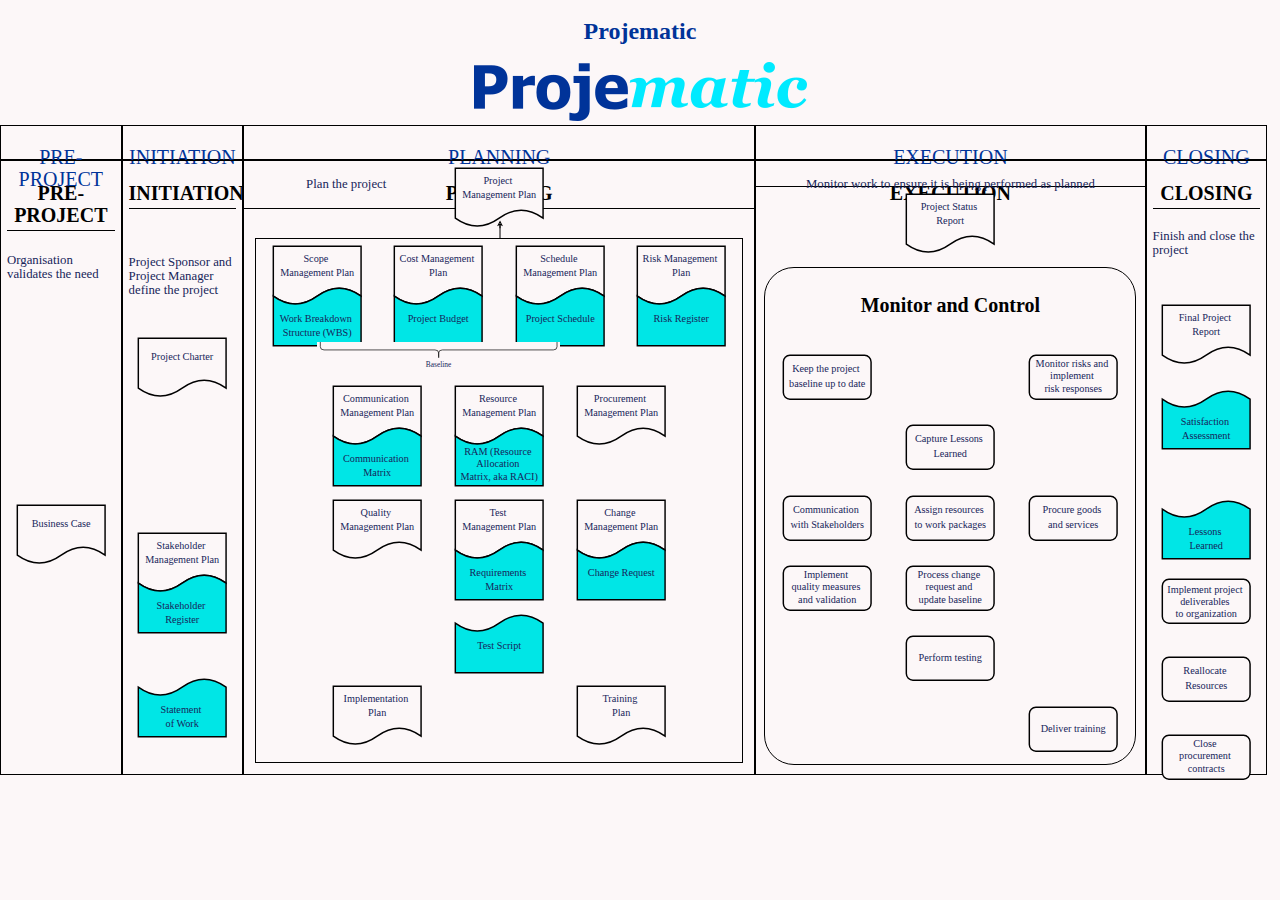
==== flowchart.html @ 1ad4da9d "full combined desktop/mobile layout" ====
<!DOCTYPE html>
<html lang="en">
    <head>
        <title>Projematic Front-End - Flowchart</title>
        <meta name="author" content="MPG Group">
        <meta charset="UTF-8">
        <meta name="description" content="html boilerplate">
        <meta name="viewport" content="width=device-width, initial-scale=1.0">
        <link rel="stylesheet" href="./css/main.css">
        <script src="./js/scripts.js"></script>
        <script src="./js/mobile.js"></script>
    </head>
    <body onresize="handleResize()">
        <header>
            <h1 class="screen-reader-text">Projematic</h1>
            <img src="./img/projematic logo wide.png" alt="projematic logo" name="projematic logo">
        </header>
        <main>
            <!-- Structure for expanding grid adapted from w3schools How TO - Expanding Grid -->
            <!-- https://www.w3schools.com/howto/howto_js_expanding_grid.asp -->
            <div class="tab-div">
                <div id='preproject-tab' class="flowchart-tab" onclick="openTab('preproject-section', 'preproject-tab');"><p>Pre-Project</p></div>
                <div id='initiation-tab' class="flowchart-tab" onclick="openTab('initiation-section', 'initiation-tab');"><p>Initiation</p></div>
                <div id='planning-tab' class="flowchart-tab" onclick="openTab('planning-section', 'planning-tab');"><p>Planning</p></div>
                <div id='execution-tab' class="flowchart-tab" onclick="openTab('execution-section', 'execution-tab');"><p>Execution</p></div>
                <div id='closing-tab' class="flowchart-tab" onclick="openTab('closing-section', 'closing-tab');"><p>Closing</p></div>
            </div>
            <article id="full-flowchart">
            <section id="preproject-section" class="flowchart-section">
                <h2 class="screen-reader-text">Pre-Project</h2>
                <p>Organisation validates the need</p>
                <svg class="plan-graphic" viewBox="0 0 140 98">
                    <g>
                        <path class="box plan-box" d="M 0 0 L 120 0 L 120 68 Q 90 46.4 60 68 Q 30 89.6 0 68 L 0 12 Z" fill="#ffffff" stroke="#000000" stroke-width="2" stroke-miterlimit="10" pointer-events="all"/>
                        <text x="60" y="26" dominant-baseline="middle" text-anchor="middle" fill="#000000">Business Case
                        </text>
                    </g>
                </svg> 
            </section>
            <section id="initiation-section" class="flowchart-section">
                <h2 class="screen-reader-text">Initiation</h2>
                <p>Project Sponsor and Project Manager define the project</p>
                <svg class="plan-graphic" viewBox="0 0 140 98">
                    <g>
                        <path class="box plan-box" d="M 0 0 L 120 0 L 120 68 Q 90 46.4 60 68 Q 30 89.6 0 68 L 0 12 Z" fill="#ffffff" stroke="#000000" stroke-width="2" stroke-miterlimit="10" pointer-events="all"/>
                        <text x="60" y="26" dominant-baseline="middle" text-anchor="middle" fill="#000000">Project Charter
                        </text>
                    </g>
                </svg> 
                <svg class="pair-graphic" viewbox="0 0 140 156">
                    <g>
                        <path class="box plan-box" d="M 0 0 L 120 0 L 120 68 Q 90 46.4 60 68 Q 30 89.6 0 68 L 0 12 Z" fill="#ffffff" stroke="#000000" stroke-width="2" stroke-miterlimit="10" pointer-events="all"/>
                        <text x="60" y="18" dominant-baseline="middle" text-anchor="middle" fill="#000000">Stakeholder
                            <tspan x="60" y="38">Management Plan</tspan>
                        </text>
                        <path class="box tools-box" transform="rotate(-180,60.5,40.5) translate(0,-56)" d="M 1 1 L 121 1 L 121 69 Q 91 47.4 61 69 Q 31 90.6 1 69 L 1 13 Z" fill="#ffffff" stroke="#000000" stroke-width="2" stroke-miterlimit="10" pointer-events="all"/>
                        <text x="60" y="100" dominant-baseline="middle" text-anchor="middle" fill="#000000">Stakeholder
                            <tspan x="60" y="120"> Register</tspan>
                        </text>
                    </g>
                </svg> 
                <svg class="tools-graphic" viewBox="0 0 140 98">
                    <g>
                        <path class="box tools-box" transform="rotate(-180,60.5,40.5)" d="M 1 1 L 121 1 L 121 69 Q 91 47.4 61 69 Q 31 90.6 1 69 L 1 13 Z" fill="#fcf7f8" stroke="#000000" stroke-width="2" stroke-miterlimit="10" pointer-events="all"/>
                        <text x="60" y="44" dominant-baseline="middle" text-anchor="middle" fill="#000000">Statement
                            <tspan x="60" y="64">of Work</tspan>
                        </text>
                    </g>
                </svg>
            </section>
            <section id="planning-section" class="flowchart-section">
                <h2 class="screen-reader-text">Planning</h2>
                <p>Plan the project</p>
                <svg class="plan-graphic" viewBox="0 0 140 98">
                    <g>
                        <path class="box plan-box" d="M 0 0 L 120 0 L 120 68 Q 90 46.4 60 68 Q 30 89.6 0 68 L 0 12 Z" fill="#ffffff" stroke="#000000" stroke-width="2" stroke-miterlimit="10" pointer-events="all"/>
                        <text x="60" y="18" dominant-baseline="middle" text-anchor="middle" fill="#000000">Project
                            <tspan x="60" y="38">Management Plan</tspan>
                        </text>
                    </g>
                </svg>
                <svg id="arrow-graphic" viewBox="24 5 200 36">
                    <g transform="translate(0,0)">
                        <path d="M 126 13.37 L 126 42" fill="none" stroke="#000000" stroke-width="2" stroke-miterlimit="10" pointer-events="stroke"/>
                        <path d="M 126 21 L 126 13.37" fill="none" stroke="#000000" stroke-width="2" stroke-miterlimit="10" pointer-events="stroke"/>
                        <path d="M 126 8.12 L 129.5 15.12 L 126 13.37 L 122.5 15.12 Z" fill="#000000" stroke="#000000" stroke-miterlimit="10" pointer-events="all"/>
                    </g>
                </svg>
                <!-- div for contents (gridded) of planning-outline -->
                <div>
                    <svg class="pair-graphic" viewbox="0 0 140 156">
                        <g>
                            <path class="box plan-box" d="M 0 0 L 120 0 L 120 68 Q 90 46.4 60 68 Q 30 89.6 0 68 L 0 12 Z" fill="#ffffff" stroke="#000000" stroke-width="2" stroke-miterlimit="10" pointer-events="all"/>
                            <text x="60" y="18" dominant-baseline="middle" text-anchor="middle" fill="#000000">Scope
                                <tspan x="60" y="38">Management Plan</tspan>
                            </text>
                            <path class="box tools-box" transform="rotate(-180,60.5,40.5) translate(0,-56)" d="M 1 1 L 121 1 L 121 69 Q 91 47.4 61 69 Q 31 90.6 1 69 L 1 13 Z" fill="#ffffff" stroke="#000000" stroke-width="2" stroke-miterlimit="10" pointer-events="all"/>
                            <text x="60" y="100" dominant-baseline="middle" text-anchor="middle" fill="#000000">Work Breakdown
                                <tspan x="60" y="120">Structure (WBS)</tspan>
                            </text>
                        </g>
                    </svg> 
                    <svg class="pair-graphic" viewbox="0 0 140 156">
                        <g>
                            <path class="box plan-box" d="M 0 0 L 120 0 L 120 68 Q 90 46.4 60 68 Q 30 89.6 0 68 L 0 12 Z" fill="#ffffff" stroke="#000000" stroke-width="2" stroke-miterlimit="10" pointer-events="all"/>
                            <text x="60" y="18" dominant-baseline="middle" text-anchor="middle" fill="#000000">Cost Management
                                <tspan x="60" y="38">Plan</tspan>
                            </text>
                            <path class="box tools-box" transform="rotate(-180,60.5,40.5) translate(0,-56)" d="M 1 1 L 121 1 L 121 69 Q 91 47.4 61 69 Q 31 90.6 1 69 L 1 13 Z" fill="#ffffff" stroke="#000000" stroke-width="2" stroke-miterlimit="10" pointer-events="all"/>
                            <text x="60" y="100" dominant-baseline="middle" text-anchor="middle" fill="#000000">Project Budget
                            </text>
                        </g>
                    </svg> 
                    <svg class="pair-graphic" viewbox="0 0 140 156">
                        <g>
                            <path class="box plan-box" d="M 0 0 L 120 0 L 120 68 Q 90 46.4 60 68 Q 30 89.6 0 68 L 0 12 Z" fill="#ffffff" stroke="#000000" stroke-width="2" stroke-miterlimit="10" pointer-events="all"/>
                            <text x="60" y="18" dominant-baseline="middle" text-anchor="middle" fill="#000000">Schedule
                                <tspan x="60" y="38">Management Plan</tspan>
                            </text>
                            <path class="box tools-box" transform="rotate(-180,60.5,40.5) translate(0,-56)" d="M 1 1 L 121 1 L 121 69 Q 91 47.4 61 69 Q 31 90.6 1 69 L 1 13 Z" fill="#ffffff" stroke="#000000" stroke-width="2" stroke-miterlimit="10" pointer-events="all"/>
                            <text x="60" y="100" dominant-baseline="middle" text-anchor="middle" fill="#000000">Project Schedule
                            </text>
                        </g>
                    </svg> 
                    <svg class="pair-graphic" viewbox="0 0 140 156">
                        <g>
                            <path class="box plan-box" d="M 0 0 L 120 0 L 120 68 Q 90 46.4 60 68 Q 30 89.6 0 68 L 0 12 Z" fill="#ffffff" stroke="#000000" stroke-width="2" stroke-miterlimit="10" pointer-events="all"/>
                            <text x="60" y="18" dominant-baseline="middle" text-anchor="middle" fill="#000000">Risk Management
                                <tspan x="60" y="38">Plan</tspan>
                            </text>
                            <path class="box tools-box" transform="rotate(-180,60.5,40.5) translate(0,-56)" d="M 1 1 L 121 1 L 121 69 Q 91 47.4 61 69 Q 31 90.6 1 69 L 1 13 Z" fill="#ffffff" stroke="#000000" stroke-width="2" stroke-miterlimit="10" pointer-events="all"/>
                            <text x="60" y="100" dominant-baseline="middle" text-anchor="middle" fill="#000000">Risk Register
                            </text>
                        </g>
                    </svg> 
                    <svg id="brace-graphic" viewbox="0 10 460 70">
                        <g>
                            <path transform="scale(0.7,0.6) translate(-26,-55) rotate(-90,350,45)" d="M 355.42 -284.42 L 325 -284.42 Q 315 -284.42 315 -274.42 L 315 25.58 Q 315 35.58 305 35.58 L 295.21 35.58 Q 285.42 35.58 295.42 35.58 L 305.21 35.58 Q 315 35.58 315 45.58 L 315 345.58 Q 315 355.58 325 355.58 L 355.42 355.58" fill="#ffffff" stroke="#000000" stroke-width="2" stroke-miterlimit="10" pointer-events="all"/>
                            <text x="220" y="45" dominant-baseline="middle" text-anchor="middle" fill="#000000">Baseline</text>
                        </g>
                    </svg>
                    <svg class="pair-graphic" viewbox="0 0 140 156">
                        <g>
                            <path class="box plan-box" d="M 0 0 L 120 0 L 120 68 Q 90 46.4 60 68 Q 30 89.6 0 68 L 0 12 Z" fill="#ffffff" stroke="#000000" stroke-width="2" stroke-miterlimit="10" pointer-events="all"/>
                            <text x="60" y="18" dominant-baseline="middle" text-anchor="middle" fill="#000000">Communication
                                <tspan x="60" y="38">Management Plan</tspan>
                            </text>
                            <path class="box tools-box" transform="rotate(-180,60.5,40.5) translate(0,-56)" d="M 1 1 L 121 1 L 121 69 Q 91 47.4 61 69 Q 31 90.6 1 69 L 1 13 Z" fill="#ffffff" stroke="#000000" stroke-width="2" stroke-miterlimit="10" pointer-events="all"/>
                            <text x="60" y="100" dominant-baseline="middle" text-anchor="middle" fill="#000000">Communication
                                <tspan x="60" y="120">Matrix</tspan>
                            </text>
                        </g>
                    </svg> 
                    <svg class="pair-graphic" viewbox="0 0 140 156">
                        <g>
                            <path class="box plan-box" d="M 0 0 L 120 0 L 120 68 Q 90 46.4 60 68 Q 30 89.6 0 68 L 0 12 Z" fill="#ffffff" stroke="#000000" stroke-width="2" stroke-miterlimit="10" pointer-events="all"/>
                            <text x="60" y="18" dominant-baseline="middle" text-anchor="middle" fill="#000000">Resource
                                <tspan x="60" y="38">Management Plan</tspan>
                            </text>
                            <path class="box tools-box" transform="rotate(-180,60.5,40.5) translate(0,-56)" d="M 1 1 L 121 1 L 121 69 Q 91 47.4 61 69 Q 31 90.6 1 69 L 1 13 Z" fill="#ffffff" stroke="#000000" stroke-width="2" stroke-miterlimit="10" pointer-events="all"/>
                            <text x="60" y="91" dominant-baseline="middle" text-anchor="middle" fill="#000000">RAM (Resource
                                <tspan x="60" y="108">Allocation</tspan>
                                <tspan x="60" y="125">Matrix, aka RACI)</tspan>
                            </text>
                        </g>
                    </svg> 
                    <svg class="plan-graphic" viewBox="0 0 140 98">
                        <g>
                            <path class="box plan-box" d="M 0 0 L 120 0 L 120 68 Q 90 46.4 60 68 Q 30 89.6 0 68 L 0 12 Z" fill="#ffffff" stroke="#000000" stroke-width="2" stroke-miterlimit="10" pointer-events="all"/>
                            <text x="60" y="18" dominant-baseline="middle" text-anchor="middle" fill="#000000">Procurement
                                <tspan x="60" y="38">Management Plan</tspan>
                            </text>
                        </g>
                    </svg> 
                    <svg class="plan-graphic" viewBox="0 0 140 98">
                        <g>
                            <path class="box plan-box" d="M 0 0 L 120 0 L 120 68 Q 90 46.4 60 68 Q 30 89.6 0 68 L 0 12 Z" fill="#ffffff" stroke="#000000" stroke-width="2" stroke-miterlimit="10" pointer-events="all"/>
                            <text x="60" y="18" dominant-baseline="middle" text-anchor="middle" fill="#000000">Quality
                                <tspan x="60" y="38">Management Plan</tspan>
                            </text>
                        </g>
                    </svg> 
                    <svg class="pair-graphic" viewbox="0 0 140 156">
                        <g>
                            <path class="box plan-box" d="M 0 0 L 120 0 L 120 68 Q 90 46.4 60 68 Q 30 89.6 0 68 L 0 12 Z" fill="#ffffff" stroke="#000000" stroke-width="2" stroke-miterlimit="10" pointer-events="all"/>
                            <text x="60" y="18" dominant-baseline="middle" text-anchor="middle" fill="#000000">Test
                                <tspan x="60" y="38">Management Plan</tspan>
                            </text>
                            <path class="box tools-box" transform="rotate(-180,60.5,40.5) translate(0,-56)" d="M 1 1 L 121 1 L 121 69 Q 91 47.4 61 69 Q 31 90.6 1 69 L 1 13 Z" fill="#ffffff" stroke="#000000" stroke-width="2" stroke-miterlimit="10" pointer-events="all"/>
                            <text x="60" y="100" dominant-baseline="middle" text-anchor="middle" fill="#000000">Requirements
                                <tspan x="60" y="120">Matrix</tspan>
                            </text>
                        </g>
                    </svg> 
                    <svg class="pair-graphic" viewbox="0 0 140 156">
                        <g>
                            <path class="box plan-box" d="M 0 0 L 120 0 L 120 68 Q 90 46.4 60 68 Q 30 89.6 0 68 L 0 12 Z" fill="#ffffff" stroke="#000000" stroke-width="2" stroke-miterlimit="10" pointer-events="all"/>
                            <text x="60" y="18" dominant-baseline="middle" text-anchor="middle" fill="#000000">Change
                                <tspan x="60" y="38">Management Plan</tspan>
                            </text>
                            <path class="box tools-box" transform="rotate(-180,60.5,40.5) translate(0,-56)" d="M 1 1 L 121 1 L 121 69 Q 91 47.4 61 69 Q 31 90.6 1 69 L 1 13 Z" fill="#ffffff" stroke="#000000" stroke-width="2" stroke-miterlimit="10" pointer-events="all"/>
                            <text x="60" y="100" dominant-baseline="middle" text-anchor="middle" fill="#000000">Change Request
                            </text>
                        </g>
                    </svg> 
                    <svg class="tools-graphic" viewBox="0 0 140 98">
                        <g>
                            <path class="box tools-box" transform="rotate(-180,60.5,40.5)" d="M 1 1 L 121 1 L 121 69 Q 91 47.4 61 69 Q 31 90.6 1 69 L 1 13 Z" fill="#fcf7f8" stroke="#000000" stroke-width="2" stroke-miterlimit="10" pointer-events="all"/>
                            <text x="60" y="44" dominant-baseline="middle" text-anchor="middle" fill="#000000">Test Script
                            </text>
                        </g>
                    </svg>
                    <svg class="plan-graphic" viewBox="0 0 140 98">
                        <g>
                            <path class="box plan-box" d="M 0 0 L 120 0 L 120 68 Q 90 46.4 60 68 Q 30 89.6 0 68 L 0 12 Z" fill="#ffffff" stroke="#000000" stroke-width="2" stroke-miterlimit="10" pointer-events="all"/>
                            <text x="60" y="18" dominant-baseline="middle" text-anchor="middle" fill="#000000">Implementation
                                <tspan x="60" y="38">Plan</tspan>
                            </text>
                        </g>
                    </svg> 
                    <svg class="plan-graphic" viewBox="0 0 140 98">
                        <g>
                            <path class="box plan-box" d="M 0 0 L 120 0 L 120 68 Q 90 46.4 60 68 Q 30 89.6 0 68 L 0 12 Z" fill="#ffffff" stroke="#000000" stroke-width="2" stroke-miterlimit="10" pointer-events="all"/>
                            <text x="60" y="18" dominant-baseline="middle" text-anchor="middle" fill="#000000">Training
                                <tspan x="60" y="38">Plan</tspan>
                            </text>
                        </g>
                    </svg> 
                </div>
            </section>
            <section id="execution-section" class="flowchart-section">
                <h2 class="screen-reader-text">Execution</h2>
                <p>Monitor work to ensure it is being performed as planned</p>
                <svg class="plan-graphic" viewBox="0 0 140 98">
                    <g>
                        <path class="box plan-box" d="M 0 0 L 120 0 L 120 68 Q 90 46.4 60 68 Q 30 89.6 0 68 L 0 12 Z" fill="#ffffff" stroke="#000000" stroke-width="2" stroke-miterlimit="10" pointer-events="all"/>
                        <text x="60" y="18" dominant-baseline="middle" text-anchor="middle" fill="#000000">Project Status
                            <tspan x="60" y="38">Report</tspan>
                        </text>
                    </g>
                </svg> 
                <!-- div for contents (gridded) of execution-outline -->
                <div>
                    <h3>Monitor and Control</h3>
                    <svg class="activity-graphic" viewBox="0 0 140 80">
                        <g>
                            <rect class="box activityBox" width="120" height="60" rx="9" ry="9" fill="#fcf7f8" stroke="#000000" stroke-width="2" stroke-miterlimit="10"  pointer-events="all"/>
                            <text x="60" y="20" dominant-baseline="middle" text-anchor="middle" fill="#000000">Keep the project
                                <tspan x="60" y="40">baseline up to date</tspan>
                            </text>
                        </g>
                    </svg>
                    <svg class="activity-graphic" viewBox="0 0 140 80">
                        <g>
                            <rect class="box activityBox" width="120" height="60" rx="9" ry="9" fill="#fcf7f8" stroke="#000000" stroke-width="2" stroke-miterlimit="10"  pointer-events="all"/>
                            <text x="60" y="13" dominant-baseline="middle" text-anchor="middle" fill="#000000">Monitor risks and
                                <tspan x="60" y="30">implement</tspan>
                                <tspan x="60" y="48">risk responses</tspan>
                            </text>
                        </g>
                    </svg>
                    <svg class="activity-graphic" viewBox="0 0 140 80">
                        <g>
                            <rect class="box activityBox" width="120" height="60" rx="9" ry="9" fill="#fcf7f8" stroke="#000000" stroke-width="2" stroke-miterlimit="10"  pointer-events="all"/>
                            <text x="60" y="20" dominant-baseline="middle" text-anchor="middle" fill="#000000">Capture Lessons
                                <tspan x="60" y="40">Learned</tspan>
                            </text>
                        </g>
                    </svg>
                    <svg class="activity-graphic" viewBox="0 0 140 80">
                        <g>
                            <rect class="box activityBox" width="120" height="60" rx="9" ry="9" fill="#fcf7f8" stroke="#000000" stroke-width="2" stroke-miterlimit="10"  pointer-events="all"/>
                            <text x="60" y="20" dominant-baseline="middle" text-anchor="middle" fill="#000000">Communication
                                <tspan x="60" y="40">with Stakeholders</tspan>
                            </text>
                        </g>
                    </svg>
                    <svg class="activity-graphic" viewBox="0 0 140 80">
                        <g>
                            <rect class="box activityBox" width="120" height="60" rx="9" ry="9" fill="#fcf7f8" stroke="#000000" stroke-width="2" stroke-miterlimit="10"  pointer-events="all"/>
                            <text x="60" y="20" dominant-baseline="middle" text-anchor="middle" fill="#000000">Assign resources
                                <tspan x="60" y="40">to work packages</tspan>
                            </text>
                        </g>
                    </svg>
                    <svg class="activity-graphic" viewBox="0 0 140 80">
                        <g>
                            <rect class="box activityBox" width="120" height="60" rx="9" ry="9" fill="#fcf7f8" stroke="#000000" stroke-width="2" stroke-miterlimit="10"  pointer-events="all"/>
                            <text x="60" y="20" dominant-baseline="middle" text-anchor="middle" fill="#000000">Procure goods
                                <tspan x="60" y="40">and services</tspan>
                            </text>
                        </g>
                    </svg>
                    <svg class="activity-graphic" viewBox="0 0 140 80">
                        <g>
                            <rect class="box activityBox" width="120" height="60" rx="9" ry="9" fill="#fcf7f8" stroke="#000000" stroke-width="2" stroke-miterlimit="10"  pointer-events="all"/>
                            <text x="60" y="13" dominant-baseline="middle" text-anchor="middle" fill="#000000">Implement
                                <tspan x="60" y="30">quality measures</tspan>
                                <tspan x="60" y="48">and validation</tspan>
                            </text>
                        </g>
                    </svg>
                    <svg class="activity-graphic" viewBox="0 0 140 80">
                        <g>
                            <rect class="box activityBox" width="120" height="60" rx="9" ry="9" fill="#fcf7f8" stroke="#000000" stroke-width="2" stroke-miterlimit="10"  pointer-events="all"/>
                            <text x="60" y="13" dominant-baseline="middle" text-anchor="middle" fill="#000000">Process change
                                <tspan x="60" y="30">request and</tspan>
                                <tspan x="60" y="48">update baseline</tspan>
                            </text>
                        </g>
                    </svg>
                    <svg class="activity-graphic" viewBox="0 0 140 80">
                        <g>
                            <rect class="box activityBox" width="120" height="60" rx="9" ry="9" fill="#fcf7f8" stroke="#000000" stroke-width="2" stroke-miterlimit="10"  pointer-events="all"/>
                            <text x="60" y="30" dominant-baseline="middle" text-anchor="middle" fill="#000000">Perform testing
                            </text>
                        </g>
                    </svg>
                    <svg class="activity-graphic" viewBox="0 0 140 80">
                        <g>
                            <rect class="box activityBox" width="120" height="60" rx="9" ry="9" fill="#fcf7f8" stroke="#000000" stroke-width="2" stroke-miterlimit="10"  pointer-events="all"/>
                            <text x="60" y="30" dominant-baseline="middle" text-anchor="middle" fill="#000000">Deliver training
                            </text>
                        </g>
                    </svg>
                </div>
            </section>
            <section id="closing-section" class="flowchart-section">
                <h2 class="screen-reader-text">Closing</h2>
                <p>Finish and close the project</p>
                <svg class="plan-graphic" viewBox="0 0 140 98">
                    <g>
                        <path class="box plan-box" d="M 0 0 L 120 0 L 120 68 Q 90 46.4 60 68 Q 30 89.6 0 68 L 0 12 Z" fill="#ffffff" stroke="#000000" stroke-width="2" stroke-miterlimit="10" pointer-events="all"/>
                        <text x="60" y="18" dominant-baseline="middle" text-anchor="middle" fill="#000000">Final Project
                            <tspan x="60" y="38">Report</tspan>
                        </text>
                    </g>
                </svg> 
                <svg class="tools-graphic" viewBox="0 0 140 98">
                    <g>
                        <path class="box tools-box" transform="rotate(-180,60.5,40.5)" d="M 1 1 L 121 1 L 121 69 Q 91 47.4 61 69 Q 31 90.6 1 69 L 1 13 Z" fill="#fcf7f8" stroke="#000000" stroke-width="2" stroke-miterlimit="10" pointer-events="all"/>
                        <text x="60" y="44" dominant-baseline="middle" text-anchor="middle" fill="#000000">Satisfaction
                            <tspan x="60" y="64">Assessment</tspan>
                        </text>
                    </g>
                </svg>
                <svg class="tools-graphic" viewBox="0 0 140 98">
                    <g>
                        <path class="box tools-box" transform="rotate(-180,60.5,40.5)" d="M 1 1 L 121 1 L 121 69 Q 91 47.4 61 69 Q 31 90.6 1 69 L 1 13 Z" fill="#fcf7f8" stroke="#000000" stroke-width="2" stroke-miterlimit="10" pointer-events="all"/>
                        <text x="60" y="44" dominant-baseline="middle" text-anchor="middle" fill="#000000">Lessons
                            <tspan x="60" y="64">Learned</tspan>
                        </text>
                    </g>
                </svg>
                <svg class="activity-graphic" viewBox="0 0 140 80">
                    <g>
                        <rect class="box activityBox" width="120" height="60" rx="9" ry="9" fill="#fcf7f8" stroke="#000000" stroke-width="2" stroke-miterlimit="10"  pointer-events="all"/>
                        <text x="60" y="15" dominant-baseline="middle" text-anchor="middle" fill="#000000">Implement project
                            <tspan x="60" y="32">deliverables</tspan>
                            <tspan x="60" y="49">to organization</tspan>
                        </text>
                    </g>
                </svg>
                <svg class="activity-graphic" viewBox="0 0 140 80">
                    <g>
                        <rect class="box activityBox" width="120" height="60" rx="9" ry="9" fill="#fcf7f8" stroke="#000000" stroke-width="2" stroke-miterlimit="10"  pointer-events="all"/>
                        <text x="60" y="20" dominant-baseline="middle" text-anchor="middle" fill="#000000">Reallocate
                            <tspan x="60" y="40">Resources</tspan>
                        </text>
                    </g>
                </svg>
                <svg class="activity-graphic" viewBox="0 0 140 80">
                    <g>
                        <rect class="box activityBox" width="120" height="60" rx="9" ry="9" fill="#fcf7f8" stroke="#000000" stroke-width="2" stroke-miterlimit="10"  pointer-events="all"/>
                        <text x="60" y="13" dominant-baseline="middle" text-anchor="middle" fill="#000000">Close
                            <tspan x="60" y="30"> procurement</tspan>
                            <tspan x="60" y="48">contracts</tspan>
                        </text>
                    </g>
                </svg>
            </section>
            </article>
        </main>
        <footer>
        </footer>
    </body>
</html>
---- css/main.css ----
@import "./meyer-reset.css";
@import "./aria.css";


/* General Setup */

* {  
    font-family: "Tahoma";
    font-size: 20px;
    /* width: auto;  NOTE! cannot use width auto here, oterwise SVG rectangles do not work*/
    box-sizing: border-box;
    margin-right: 0;
    margin-left: 0;
    line-height: 22px;
}


header, h1, footer, main, h2, h3, p, ul, a, article, div, section, form {
    font-family: "Tahoma";
    /* width: auto;  NOTE! cannot use width auto here, oterwise SVG rectangles do not work */
    margin-right: 0;
    margin-left: 0;
}

body {
    background-color: #fcf7f8;
}

header {
    text-align: center;    
}

/* !!! Need to check here - two blocks seem to target the same elements */
.tab-div div {
    font-size: 1.3vw;
    height: 35px;
    line-height: 35px;
}

.flowchart-tab {
    font-size: 20px;
    text-transform: uppercase;
    text-align: center;
}

/* Graphics elements */

/* For all graphics elements */

svg {
    background-color: #fcf7f8;
    /* used if need to visualise full extent of svg */
     /* background-color: lightblue; */
}

svg path,
svg rect {
    fill:#fcf7f8;
    stroke: #000000;
    stroke-width: 2;
}

svg g {
    transform: scale(1.0) translate(10px, 10px);
}


svg text,
svg tspan {
    font-size: 14px;
    fill: #17255a;
    /* used to test if targeting is good */
    /* fill: magenta; */
}

/* For all boxes */

.box {
    fill: #fcf7f8;
}

.plan-graphic,
.pair-graphic,
.tools-graphic,
.activity-graphic {
    width: 8vw;
    background: transparent;
}

/* For specific tools-box only */

.tools-box {
    fill: #00e6e6;    
}

/* For extra shapes */

#arrow-graphic g {
    transform: translate(0,0);
}

#brace-graphic path {
    fill: none;
}

/* End of graphics elements */

h1 {
    font-size: 24px;
    font-weight: bold;
    text-align: center;
    color: #003399;
    padding: 4px;
}

h2 {
    font-size: 20px;
    text-transform: uppercase;
    text-align: center;
}

/* !!! Not sure if there is an h3 - check */
h3 {
    text-align: center;
}

.flowchart-section p {
    font-size: 1vw;
    line-height: 1.1vw;
    padding-top: 0.2vw;
    color: #17255a;
}

/* The flowchart section with grids */

/* Unusually for CSS, I am going to use indenting here, for elements of grids,
   as I have several nested gids and this will make thing clearer. */

article {
    display: grid;
    grid-template-columns: 9.5vw 9.5vw 40vw 30.5vw 9.5vw;
    grid-template-rows: 48vw;
    justify-items: space-around;
    align-items: top;
}

    /* Elements of the top-level grid (sections) */

    /* for all sections */

    section {
        border-style: solid;
        border-color: black;
        border-width: 1px;
        justify-content: space-around;
    }

    /* for the section headings */

    h2:first-child {
        width: 100%;
        border-bottom-style: solid;
        border-bottom-color: black;
        border-bottom-width: 1px;
        padding-top: 4px;
        padding-bottom: 4px;
    }

    /* for individual elements (each of which has its own grid) */

    section:nth-child(1) {
        display: grid;
        grid-template-columns: 90%;
        grid-template-rows: 6vw auto;
        justify-items: center;
        align-items: start;
    }

        /* Only one column so individual elements line up without being directed */

    section:nth-child(2) {
        display: grid;
        grid-template-columns: 90%;
        grid-template-rows: 12.766% 14.894% 31.915% auto;
        justify-items: center;
        align-items: start;
    }

        /* Only one column so individual elements line up without being directed */

    section:nth-child(3) {
        display: grid;
        grid-template-columns: 1fr 20% 1fr;
        /* first row is collapsed */
        grid-template-rows: 0vw 11.702% 0.887% auto;
        justify-items: center;
        justify-content: center;
        align-items: start;
    }

        /* second-level grid (planning section) */

        section:nth-child(3) > h2:nth-child(1) {
            grid-row: 1;
            grid-column: 1 / span 3;
        }

        section:nth-child(3) > p:nth-child(2) {
            grid-row: 2;
            grid-column: 1 / span 1;
        }

        section:nth-child(3) > svg:nth-child(3) {
            grid-row: 2;
            grid-column: 2 / span 1;
        }

        /* Arrow */
        section:nth-child(3) > svg:nth-child(4) {
            grid-row: 3;
            grid-column: 2 / span 1;
            align-self: end;
            background-color: rgba(255, 255, 255, 0);
        }

        section:nth-child(3) > div:nth-child(5) {
            /* styling as grid item */
            grid-column: 1 / span 3;
            grid-row: 4;
            justify-self: stretch;
            border-style: solid;
            border-color: black;
            border-width: 1px;
            margin-right: 2.128%;
            margin-bottom: 2.128%;
            margin-left: 2.128%;
            /* styling as container of next level grid */
            display: grid;
            grid-template-columns: repeat(8, calc( 100% / 8 ) );
            grid-template-rows: auto 4.979% auto auto auto auto;
            justify-items: center;
            justify-content: space-around;
            align-items: start;
            align-content: start;
        }

            /* third-level grid (planning box) */

            section:nth-child(3) > div:nth-child(5) > svg:nth-child(1) {
                grid-row: 1;
                grid-column: 1 / span 2;
            }

            section:nth-child(3) > div:nth-child(5) > svg:nth-child(2) {
                grid-row: 1;
                grid-column: 3 / span 2;
            }

            section:nth-child(3) > div:nth-child(5) > svg:nth-child(3) {
                grid-row: 1;
                grid-column: 5 / span 2;
            }

            section:nth-child(3) > div:nth-child(5) > svg:nth-child(4) {
                grid-row: 1;
                grid-column: 7 / span 2;
            }

            section:nth-child(3) > div:nth-child(5) > svg:nth-child(5) {
                /* Brace graphic */
                grid-row: 2;
                grid-column: 2 / span 4;
                justify-self: stretch;
                align-self: end;
            }

            section:nth-child(3) > div:nth-child(5) > svg:nth-child(6) {
                grid-row: 3;
                grid-column: 2 / span 2;
            }

            section:nth-child(3) > div:nth-child(5) > svg:nth-child(7) {
                grid-row: 3;
                grid-column: 4 / span 2;
            }

            section:nth-child(3) > div:nth-child(5) > svg:nth-child(8) {
                grid-row: 3;
                grid-column: 6 / span 2;
            }

            section:nth-child(3) > div:nth-child(5) > svg:nth-child(9) {
                grid-row: 4;
                grid-column: 2 / span 2;
            }

            section:nth-child(3) > div:nth-child(5) > svg:nth-child(10) {
                grid-row: 4;
                grid-column: 4 / span 2;
            }

            section:nth-child(3) > div:nth-child(5) > svg:nth-child(11) {
                grid-row: 4;
                grid-column: 6 / span 2;
            }

            section:nth-child(3) > div:nth-child(5) > svg:nth-child(12) {
                grid-row: 5;
                grid-column: 4 / span 2;
            }

            section:nth-child(3) > div:nth-child(5) > svg:nth-child(13) {
                grid-row: 6;
                grid-column: 2 / span 2;
            }

            section:nth-child(3) > div:nth-child(5) > svg:nth-child(14) {
                grid-row: 6;
                grid-column: 6 / span 2;
            }
            
            /* End third-level grid (planning box) */

        /* End second-level grid (planning section) */

        /* Second-level grid (execution section) */

        section:nth-child(4) {
            display: grid;
            grid-template-columns: 1fr 33% 1fr;
            grid-template-rows: 0 4.255% 11.702% auto;
            justify-items: center;
        }

        section:nth-child(4) > h2:nth-child(1) {
            grid-row: 1;
            grid-column: 1 / span 3;
        }

        section:nth-child(4) > p:nth-child(2) {
            grid-row: 2;
            grid-column: 1 / span 3;
        }

        section:nth-child(4) > svg:nth-child(3) {
            grid-row: 3;
            grid-column: 2;
        }

        section:nth-child(4) > div:nth-child(4) {
            /* styling as grid item */
            grid-row: 4;
            grid-column: 1 / span 3;
            justify-self: stretch;
            border-style: solid;
            border-color: black;
            border-width: 1px;
            border-radius: 30px;
            margin-top: 2.128%;
            margin-right: 2.128%;
            margin-bottom: 2.128%;
            margin-left: 2.128%;
            /* styling as container of next level grid */
            display: grid;
            grid-template-columns: repeat(3, calc( 100% / 3 ) );
            grid-template-rows: auto auto auto auto auto auto auto;
            justify-items: center;
            justify-content: space-around;
            align-items: start;
            align-content: space-around;
        }

            /* Third-level grid (execution box) */

            section:nth-child(4) > div:nth-child(4) > h3:nth-child(1) {
                grid-row: 1;
                grid-column: 1 / span 3;
            }

            section:nth-child(4) > div:nth-child(4) > svg:nth-child(2) {
                grid-row: 2;
                grid-column: 1;
            }

            section:nth-child(4) > div:nth-child(4) > svg:nth-child(3) {
                grid-row: 2;
                grid-column: 3;
            }

            section:nth-child(4) > div:nth-child(4) > svg:nth-child(4) {
                grid-row: 3;
                grid-column: 2;
            }

            section:nth-child(4) > div:nth-child(4) > svg:nth-child(5) {
                grid-row: 4;
                grid-column: 1;
            }

            section:nth-child(4) > div:nth-child(4) > svg:nth-child(6) {
                grid-row: 4;
                grid-column: 2;
            }

            section:nth-child(4) > div:nth-child(4) > svg:nth-child(7) {
                grid-row: 4;
                grid-column: 3;
            }

            section:nth-child(4) > div:nth-child(4) > svg:nth-child(8) {
                grid-row: 5;
                grid-column: 1;
            }

            section:nth-child(4) > div:nth-child(4) > svg:nth-child(9) {
                grid-row: 5;
                grid-column: 2;
            }

            section:nth-child(4) > div:nth-child(4) > svg:nth-child(10) {
                grid-row: 6;
                grid-column: 2;
            }

            section:nth-child(4) > div:nth-child(4) > svg:nth-child(11) {
                grid-row: 7;
                grid-column: 3;
            }

            /* End third-level grid (execution box) */

    section:nth-child(5) {
        display: grid;
        grid-template-columns: 90%;
        grid-template-rows: 8.51% 13.83% 13.83% 18.09% 12.766% 12.766% 12.766%;
        justify-items: center;
        justify-content: center;
        align-items: start;
    }

        /* Only one column so individual elements line up without being directed */

    /* End second-level grid

/* End top-level grid */


/* Because this application is principally targeted as a desktop product,
   strict "mobile first" approach was not taken here.
   However mobile support is included and set up in this section */
@media screen and (max-width: 768px) {

    /* Add styling for clickable boxes along top for mobile */

    /* Styling for expanding grid adapted from: w3schools How TO - Expanding Grid
       https://www.w3schools.com/howto/howto_js_expanding_grid.asp */

    .tab-div {
        display: grid;
        grid-template-columns: repeat(5, 19.5vw);
        grid-template-rows: 35px 5px;
        justify-items: stretch;
        justify-content: stretch;
        align-content: stretch;
        align-items: stretch;
    }

    .flowchart-tab {
        border: black;
        border-width: 1px;
        border-top-style: solid;
        border-right-style: solid;
        border-bottom-style: solid;
        border-left-style: solid;
        background-color: #c0c6d0;
        /* background-color: magenta; */
        cursor: pointer;
    }

    .flowchart-tab p {
        margin-left: 0;
        margin-right: 0;
        padding-top: 7.5px;
        padding-right: 4px;
        padding-bottom: 7.5px;
        padding-left: 4px;
        text-align: center;
        font-size: 20px;
        line-height: 20px;        
        color: #003399;
        /* color: magenta; */
    }

    #preproject-tab {
        background-color: #fcf7f8;
        border-bottom: none;
    }

    .plan-graphic,
    .pair-graphic,
    .tools-graphic,
    .activity-graphic {
        width: 19.8vw;
    }

    article {
        grid-template-rows: 118.5vw;
    }
    
    .flowchart-section {
        display: none;
    }

    #preproject-section {
        display: grid;
    }

    .flowchart-section p {
        font-size: 2.475vw;
        line-height: 2.723vw;
        padding-top: 0.495vw;
    }

}


/* Desktop */
@media screen and (min-width: 768px) {

    .tab-div {
        display: grid;
        grid-template-columns: 9.5vw 9.5vw 40vw 30.5vw 9.5vw;
    }

    .flowchart-section {
        display: grid;
    }

    .flowchart-tab {
        background-color: #fcf7f8;
        border-bottom-style: solid;
        color: #003399;
        border: black;
        border-width: 1px;
        border-top-style: solid;
        border-right-style: solid;
        border-bottom-style: solid;
        border-left-style: solid;        
    }

}
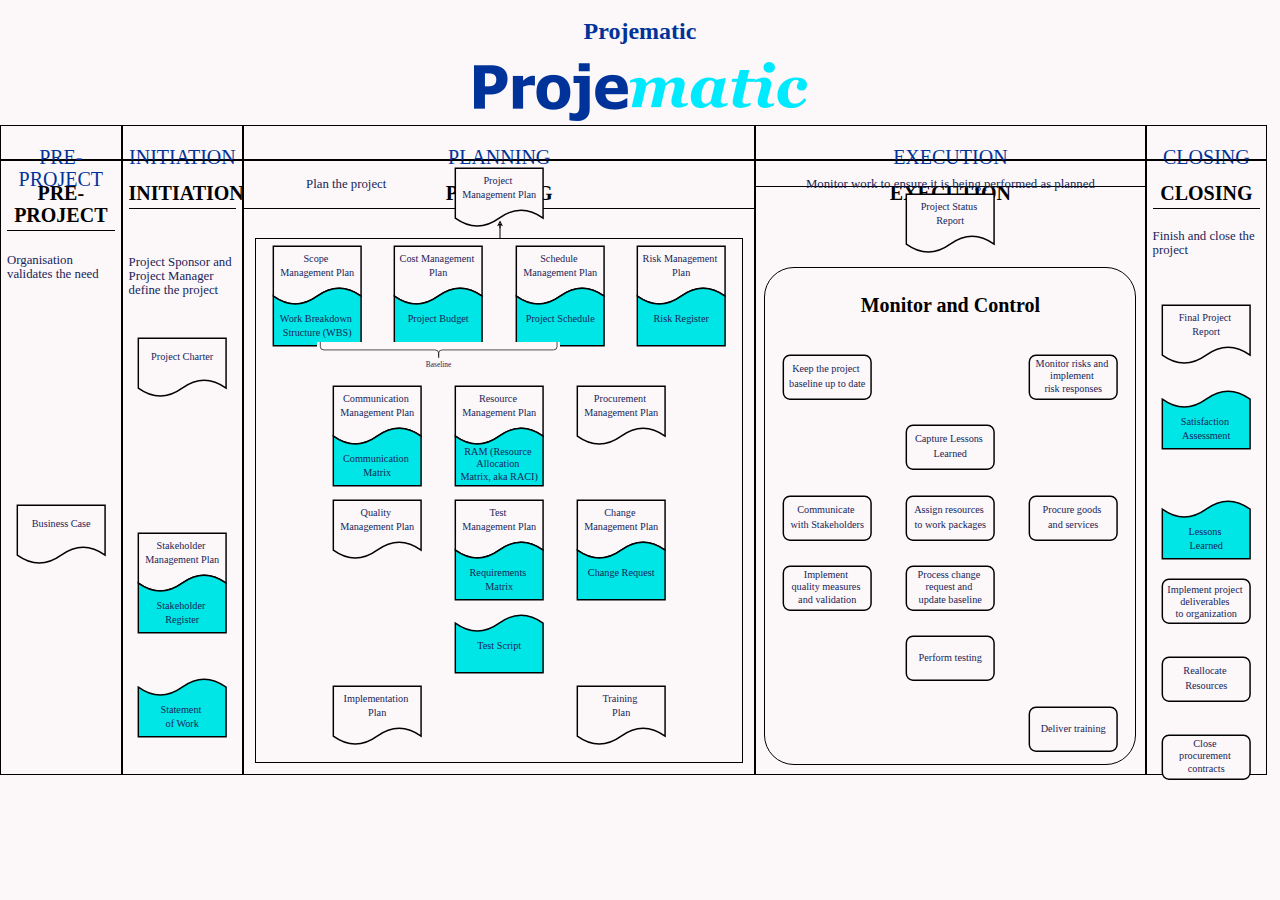
==== commit c8a02ad5: "Merge branch 'master' of https://github.com/MartinDavis3/MPG-Projematic-FE" ====
--- a/flowchart.html
+++ b/flowchart.html
@@ -26,359 +26,361 @@
                 <div id='closing-tab' class="flowchart-tab" onclick="openTab('closing-section', 'closing-tab');"><p>Closing</p></div>
             </div>
             <article id="full-flowchart">
-            <section id="preproject-section" class="flowchart-section">
-                <h2 class="screen-reader-text">Pre-Project</h2>
-                <p>Organisation validates the need</p>
-                <svg class="plan-graphic" viewBox="0 0 140 98">
-                    <g>
-                        <path class="box plan-box" d="M 0 0 L 120 0 L 120 68 Q 90 46.4 60 68 Q 30 89.6 0 68 L 0 12 Z" fill="#ffffff" stroke="#000000" stroke-width="2" stroke-miterlimit="10" pointer-events="all"/>
-                        <text x="60" y="26" dominant-baseline="middle" text-anchor="middle" fill="#000000">Business Case
-                        </text>
-                    </g>
-                </svg> 
-            </section>
-            <section id="initiation-section" class="flowchart-section">
-                <h2 class="screen-reader-text">Initiation</h2>
-                <p>Project Sponsor and Project Manager define the project</p>
-                <svg class="plan-graphic" viewBox="0 0 140 98">
-                    <g>
-                        <path class="box plan-box" d="M 0 0 L 120 0 L 120 68 Q 90 46.4 60 68 Q 30 89.6 0 68 L 0 12 Z" fill="#ffffff" stroke="#000000" stroke-width="2" stroke-miterlimit="10" pointer-events="all"/>
-                        <text x="60" y="26" dominant-baseline="middle" text-anchor="middle" fill="#000000">Project Charter
-                        </text>
-                    </g>
-                </svg> 
-                <svg class="pair-graphic" viewbox="0 0 140 156">
-                    <g>
-                        <path class="box plan-box" d="M 0 0 L 120 0 L 120 68 Q 90 46.4 60 68 Q 30 89.6 0 68 L 0 12 Z" fill="#ffffff" stroke="#000000" stroke-width="2" stroke-miterlimit="10" pointer-events="all"/>
-                        <text x="60" y="18" dominant-baseline="middle" text-anchor="middle" fill="#000000">Stakeholder
-                            <tspan x="60" y="38">Management Plan</tspan>
-                        </text>
-                        <path class="box tools-box" transform="rotate(-180,60.5,40.5) translate(0,-56)" d="M 1 1 L 121 1 L 121 69 Q 91 47.4 61 69 Q 31 90.6 1 69 L 1 13 Z" fill="#ffffff" stroke="#000000" stroke-width="2" stroke-miterlimit="10" pointer-events="all"/>
-                        <text x="60" y="100" dominant-baseline="middle" text-anchor="middle" fill="#000000">Stakeholder
-                            <tspan x="60" y="120"> Register</tspan>
-                        </text>
-                    </g>
-                </svg> 
-                <svg class="tools-graphic" viewBox="0 0 140 98">
-                    <g>
-                        <path class="box tools-box" transform="rotate(-180,60.5,40.5)" d="M 1 1 L 121 1 L 121 69 Q 91 47.4 61 69 Q 31 90.6 1 69 L 1 13 Z" fill="#fcf7f8" stroke="#000000" stroke-width="2" stroke-miterlimit="10" pointer-events="all"/>
-                        <text x="60" y="44" dominant-baseline="middle" text-anchor="middle" fill="#000000">Statement
-                            <tspan x="60" y="64">of Work</tspan>
-                        </text>
-                    </g>
-                </svg>
-            </section>
-            <section id="planning-section" class="flowchart-section">
-                <h2 class="screen-reader-text">Planning</h2>
-                <p>Plan the project</p>
-                <svg class="plan-graphic" viewBox="0 0 140 98">
-                    <g>
-                        <path class="box plan-box" d="M 0 0 L 120 0 L 120 68 Q 90 46.4 60 68 Q 30 89.6 0 68 L 0 12 Z" fill="#ffffff" stroke="#000000" stroke-width="2" stroke-miterlimit="10" pointer-events="all"/>
-                        <text x="60" y="18" dominant-baseline="middle" text-anchor="middle" fill="#000000">Project
-                            <tspan x="60" y="38">Management Plan</tspan>
-                        </text>
-                    </g>
-                </svg>
-                <svg id="arrow-graphic" viewBox="24 5 200 36">
-                    <g transform="translate(0,0)">
-                        <path d="M 126 13.37 L 126 42" fill="none" stroke="#000000" stroke-width="2" stroke-miterlimit="10" pointer-events="stroke"/>
-                        <path d="M 126 21 L 126 13.37" fill="none" stroke="#000000" stroke-width="2" stroke-miterlimit="10" pointer-events="stroke"/>
-                        <path d="M 126 8.12 L 129.5 15.12 L 126 13.37 L 122.5 15.12 Z" fill="#000000" stroke="#000000" stroke-miterlimit="10" pointer-events="all"/>
-                    </g>
-                </svg>
-                <!-- div for contents (gridded) of planning-outline -->
-                <div>
+                <section id="preproject-section" class="flowchart-section">
+                    <h2 class="screen-reader-text">Pre-Project</h2>
+                    <p>Organisation validates the need</p>
+                    <svg class="plan-graphic" viewBox="0 0 140 98">
+                        <g>
+                            <path class="box plan-box" d="M 0 0 L 120 0 L 120 68 Q 90 46.4 60 68 Q 30 89.6 0 68 L 0 12 Z" fill="#ffffff" stroke="#000000" stroke-width="2" stroke-miterlimit="10" pointer-events="all"/>
+                            <text x="60" y="26" dominant-baseline="middle" text-anchor="middle" fill="#000000">Business Case
+                            </text>
+                        </g>
+                    </svg> 
+                </section>
+                <section id="initiation-section" class="flowchart-section">
+                    <h2 class="screen-reader-text">Initiation</h2>
+                    <p>Project Sponsor and Project Manager define the project</p>
+                    <svg class="plan-graphic" viewBox="0 0 140 98">
+                        <g>
+                            <path class="box plan-box" d="M 0 0 L 120 0 L 120 68 Q 90 46.4 60 68 Q 30 89.6 0 68 L 0 12 Z" fill="#ffffff" stroke="#000000" stroke-width="2" stroke-miterlimit="10" pointer-events="all"/>
+                            <text x="60" y="26" dominant-baseline="middle" text-anchor="middle" fill="#000000">Project Charter
+                            </text>
+                        </g>
+                    </svg> 
                     <svg class="pair-graphic" viewbox="0 0 140 156">
-                        <g>
-                            <path class="box plan-box" d="M 0 0 L 120 0 L 120 68 Q 90 46.4 60 68 Q 30 89.6 0 68 L 0 12 Z" fill="#ffffff" stroke="#000000" stroke-width="2" stroke-miterlimit="10" pointer-events="all"/>
-                            <text x="60" y="18" dominant-baseline="middle" text-anchor="middle" fill="#000000">Scope
+                        <g id="stakeholder-management-plan">
+                            <path class="box plan-box" d="M 0 0 L 120 0 L 120 68 Q 90 46.4 60 68 Q 30 89.6 0 68 L 0 12 Z" fill="#ffffff" stroke="#000000" stroke-width="2" stroke-miterlimit="10" pointer-events="all"/>
+                            <text x="60" y="18" dominant-baseline="middle" text-anchor="middle" fill="#000000">Stakeholder
                                 <tspan x="60" y="38">Management Plan</tspan>
                             </text>
+                        </g>
+                        <g id="stakeholder-register">
                             <path class="box tools-box" transform="rotate(-180,60.5,40.5) translate(0,-56)" d="M 1 1 L 121 1 L 121 69 Q 91 47.4 61 69 Q 31 90.6 1 69 L 1 13 Z" fill="#ffffff" stroke="#000000" stroke-width="2" stroke-miterlimit="10" pointer-events="all"/>
-                            <text x="60" y="100" dominant-baseline="middle" text-anchor="middle" fill="#000000">Work Breakdown
-                                <tspan x="60" y="120">Structure (WBS)</tspan>
-                            </text>
-                        </g>
-                    </svg> 
-                    <svg class="pair-graphic" viewbox="0 0 140 156">
-                        <g>
-                            <path class="box plan-box" d="M 0 0 L 120 0 L 120 68 Q 90 46.4 60 68 Q 30 89.6 0 68 L 0 12 Z" fill="#ffffff" stroke="#000000" stroke-width="2" stroke-miterlimit="10" pointer-events="all"/>
-                            <text x="60" y="18" dominant-baseline="middle" text-anchor="middle" fill="#000000">Cost Management
-                                <tspan x="60" y="38">Plan</tspan>
-                            </text>
-                            <path class="box tools-box" transform="rotate(-180,60.5,40.5) translate(0,-56)" d="M 1 1 L 121 1 L 121 69 Q 91 47.4 61 69 Q 31 90.6 1 69 L 1 13 Z" fill="#ffffff" stroke="#000000" stroke-width="2" stroke-miterlimit="10" pointer-events="all"/>
-                            <text x="60" y="100" dominant-baseline="middle" text-anchor="middle" fill="#000000">Project Budget
-                            </text>
-                        </g>
-                    </svg> 
-                    <svg class="pair-graphic" viewbox="0 0 140 156">
-                        <g>
-                            <path class="box plan-box" d="M 0 0 L 120 0 L 120 68 Q 90 46.4 60 68 Q 30 89.6 0 68 L 0 12 Z" fill="#ffffff" stroke="#000000" stroke-width="2" stroke-miterlimit="10" pointer-events="all"/>
-                            <text x="60" y="18" dominant-baseline="middle" text-anchor="middle" fill="#000000">Schedule
+                            <text x="60" y="100" dominant-baseline="middle" text-anchor="middle" fill="#000000">Stakeholder
+                                <tspan x="60" y="120"> Register</tspan>
+                            </text>
+                        </g>
+                    </svg> 
+                    <svg class="tools-graphic" viewBox="0 0 140 98">
+                        <g>
+                            <path class="box tools-box" transform="rotate(-180,60.5,40.5)" d="M 1 1 L 121 1 L 121 69 Q 91 47.4 61 69 Q 31 90.6 1 69 L 1 13 Z" fill="#fcf7f8" stroke="#000000" stroke-width="2" stroke-miterlimit="10" pointer-events="all"/>
+                            <text x="60" y="44" dominant-baseline="middle" text-anchor="middle" fill="#000000">Statement
+                                <tspan x="60" y="64">of Work</tspan>
+                            </text>
+                        </g>
+                    </svg>
+                </section>
+                <section id="planning-section" class="flowchart-section">
+                    <h2 class="screen-reader-text">Planning</h2>
+                    <p>Plan the project</p>
+                    <svg class="plan-graphic" viewBox="0 0 140 98">
+                        <g>
+                            <path class="box plan-box" d="M 0 0 L 120 0 L 120 68 Q 90 46.4 60 68 Q 30 89.6 0 68 L 0 12 Z" fill="#ffffff" stroke="#000000" stroke-width="2" stroke-miterlimit="10" pointer-events="all"/>
+                            <text x="60" y="18" dominant-baseline="middle" text-anchor="middle" fill="#000000">Project
                                 <tspan x="60" y="38">Management Plan</tspan>
                             </text>
-                            <path class="box tools-box" transform="rotate(-180,60.5,40.5) translate(0,-56)" d="M 1 1 L 121 1 L 121 69 Q 91 47.4 61 69 Q 31 90.6 1 69 L 1 13 Z" fill="#ffffff" stroke="#000000" stroke-width="2" stroke-miterlimit="10" pointer-events="all"/>
-                            <text x="60" y="100" dominant-baseline="middle" text-anchor="middle" fill="#000000">Project Schedule
-                            </text>
-                        </g>
-                    </svg> 
-                    <svg class="pair-graphic" viewbox="0 0 140 156">
-                        <g>
-                            <path class="box plan-box" d="M 0 0 L 120 0 L 120 68 Q 90 46.4 60 68 Q 30 89.6 0 68 L 0 12 Z" fill="#ffffff" stroke="#000000" stroke-width="2" stroke-miterlimit="10" pointer-events="all"/>
-                            <text x="60" y="18" dominant-baseline="middle" text-anchor="middle" fill="#000000">Risk Management
-                                <tspan x="60" y="38">Plan</tspan>
-                            </text>
-                            <path class="box tools-box" transform="rotate(-180,60.5,40.5) translate(0,-56)" d="M 1 1 L 121 1 L 121 69 Q 91 47.4 61 69 Q 31 90.6 1 69 L 1 13 Z" fill="#ffffff" stroke="#000000" stroke-width="2" stroke-miterlimit="10" pointer-events="all"/>
-                            <text x="60" y="100" dominant-baseline="middle" text-anchor="middle" fill="#000000">Risk Register
-                            </text>
-                        </g>
-                    </svg> 
-                    <svg id="brace-graphic" viewbox="0 10 460 70">
-                        <g>
-                            <path transform="scale(0.7,0.6) translate(-26,-55) rotate(-90,350,45)" d="M 355.42 -284.42 L 325 -284.42 Q 315 -284.42 315 -274.42 L 315 25.58 Q 315 35.58 305 35.58 L 295.21 35.58 Q 285.42 35.58 295.42 35.58 L 305.21 35.58 Q 315 35.58 315 45.58 L 315 345.58 Q 315 355.58 325 355.58 L 355.42 355.58" fill="#ffffff" stroke="#000000" stroke-width="2" stroke-miterlimit="10" pointer-events="all"/>
-                            <text x="220" y="45" dominant-baseline="middle" text-anchor="middle" fill="#000000">Baseline</text>
-                        </g>
-                    </svg>
-                    <svg class="pair-graphic" viewbox="0 0 140 156">
-                        <g>
-                            <path class="box plan-box" d="M 0 0 L 120 0 L 120 68 Q 90 46.4 60 68 Q 30 89.6 0 68 L 0 12 Z" fill="#ffffff" stroke="#000000" stroke-width="2" stroke-miterlimit="10" pointer-events="all"/>
-                            <text x="60" y="18" dominant-baseline="middle" text-anchor="middle" fill="#000000">Communication
-                                <tspan x="60" y="38">Management Plan</tspan>
-                            </text>
-                            <path class="box tools-box" transform="rotate(-180,60.5,40.5) translate(0,-56)" d="M 1 1 L 121 1 L 121 69 Q 91 47.4 61 69 Q 31 90.6 1 69 L 1 13 Z" fill="#ffffff" stroke="#000000" stroke-width="2" stroke-miterlimit="10" pointer-events="all"/>
-                            <text x="60" y="100" dominant-baseline="middle" text-anchor="middle" fill="#000000">Communication
-                                <tspan x="60" y="120">Matrix</tspan>
-                            </text>
-                        </g>
-                    </svg> 
-                    <svg class="pair-graphic" viewbox="0 0 140 156">
-                        <g>
-                            <path class="box plan-box" d="M 0 0 L 120 0 L 120 68 Q 90 46.4 60 68 Q 30 89.6 0 68 L 0 12 Z" fill="#ffffff" stroke="#000000" stroke-width="2" stroke-miterlimit="10" pointer-events="all"/>
-                            <text x="60" y="18" dominant-baseline="middle" text-anchor="middle" fill="#000000">Resource
-                                <tspan x="60" y="38">Management Plan</tspan>
-                            </text>
-                            <path class="box tools-box" transform="rotate(-180,60.5,40.5) translate(0,-56)" d="M 1 1 L 121 1 L 121 69 Q 91 47.4 61 69 Q 31 90.6 1 69 L 1 13 Z" fill="#ffffff" stroke="#000000" stroke-width="2" stroke-miterlimit="10" pointer-events="all"/>
-                            <text x="60" y="91" dominant-baseline="middle" text-anchor="middle" fill="#000000">RAM (Resource
-                                <tspan x="60" y="108">Allocation</tspan>
-                                <tspan x="60" y="125">Matrix, aka RACI)</tspan>
-                            </text>
-                        </g>
-                    </svg> 
-                    <svg class="plan-graphic" viewBox="0 0 140 98">
-                        <g>
-                            <path class="box plan-box" d="M 0 0 L 120 0 L 120 68 Q 90 46.4 60 68 Q 30 89.6 0 68 L 0 12 Z" fill="#ffffff" stroke="#000000" stroke-width="2" stroke-miterlimit="10" pointer-events="all"/>
-                            <text x="60" y="18" dominant-baseline="middle" text-anchor="middle" fill="#000000">Procurement
-                                <tspan x="60" y="38">Management Plan</tspan>
-                            </text>
-                        </g>
-                    </svg> 
-                    <svg class="plan-graphic" viewBox="0 0 140 98">
-                        <g>
-                            <path class="box plan-box" d="M 0 0 L 120 0 L 120 68 Q 90 46.4 60 68 Q 30 89.6 0 68 L 0 12 Z" fill="#ffffff" stroke="#000000" stroke-width="2" stroke-miterlimit="10" pointer-events="all"/>
-                            <text x="60" y="18" dominant-baseline="middle" text-anchor="middle" fill="#000000">Quality
-                                <tspan x="60" y="38">Management Plan</tspan>
-                            </text>
-                        </g>
-                    </svg> 
-                    <svg class="pair-graphic" viewbox="0 0 140 156">
-                        <g>
-                            <path class="box plan-box" d="M 0 0 L 120 0 L 120 68 Q 90 46.4 60 68 Q 30 89.6 0 68 L 0 12 Z" fill="#ffffff" stroke="#000000" stroke-width="2" stroke-miterlimit="10" pointer-events="all"/>
-                            <text x="60" y="18" dominant-baseline="middle" text-anchor="middle" fill="#000000">Test
-                                <tspan x="60" y="38">Management Plan</tspan>
-                            </text>
-                            <path class="box tools-box" transform="rotate(-180,60.5,40.5) translate(0,-56)" d="M 1 1 L 121 1 L 121 69 Q 91 47.4 61 69 Q 31 90.6 1 69 L 1 13 Z" fill="#ffffff" stroke="#000000" stroke-width="2" stroke-miterlimit="10" pointer-events="all"/>
-                            <text x="60" y="100" dominant-baseline="middle" text-anchor="middle" fill="#000000">Requirements
-                                <tspan x="60" y="120">Matrix</tspan>
-                            </text>
-                        </g>
-                    </svg> 
-                    <svg class="pair-graphic" viewbox="0 0 140 156">
-                        <g>
-                            <path class="box plan-box" d="M 0 0 L 120 0 L 120 68 Q 90 46.4 60 68 Q 30 89.6 0 68 L 0 12 Z" fill="#ffffff" stroke="#000000" stroke-width="2" stroke-miterlimit="10" pointer-events="all"/>
-                            <text x="60" y="18" dominant-baseline="middle" text-anchor="middle" fill="#000000">Change
-                                <tspan x="60" y="38">Management Plan</tspan>
-                            </text>
-                            <path class="box tools-box" transform="rotate(-180,60.5,40.5) translate(0,-56)" d="M 1 1 L 121 1 L 121 69 Q 91 47.4 61 69 Q 31 90.6 1 69 L 1 13 Z" fill="#ffffff" stroke="#000000" stroke-width="2" stroke-miterlimit="10" pointer-events="all"/>
-                            <text x="60" y="100" dominant-baseline="middle" text-anchor="middle" fill="#000000">Change Request
+                        </g>
+                    </svg>
+                    <svg id="arrow-graphic" viewBox="24 5 200 36">
+                        <g transform="translate(0,0)">
+                            <path d="M 126 13.37 L 126 42" fill="none" stroke="#000000" stroke-width="2" stroke-miterlimit="10" pointer-events="stroke"/>
+                            <path d="M 126 21 L 126 13.37" fill="none" stroke="#000000" stroke-width="2" stroke-miterlimit="10" pointer-events="stroke"/>
+                            <path d="M 126 8.12 L 129.5 15.12 L 126 13.37 L 122.5 15.12 Z" fill="#000000" stroke="#000000" stroke-miterlimit="10" pointer-events="all"/>
+                        </g>
+                    </svg>
+                    <!-- div for contents (gridded) of planning-outline -->
+                    <div>
+                        <svg class="pair-graphic" viewbox="0 0 140 156">
+                            <g>
+                                <path class="box plan-box" d="M 0 0 L 120 0 L 120 68 Q 90 46.4 60 68 Q 30 89.6 0 68 L 0 12 Z" fill="#ffffff" stroke="#000000" stroke-width="2" stroke-miterlimit="10" pointer-events="all"/>
+                                <text x="60" y="18" dominant-baseline="middle" text-anchor="middle" fill="#000000">Scope
+                                    <tspan x="60" y="38">Management Plan</tspan>
+                                </text>
+                                <path class="box tools-box" transform="rotate(-180,60.5,40.5) translate(0,-56)" d="M 1 1 L 121 1 L 121 69 Q 91 47.4 61 69 Q 31 90.6 1 69 L 1 13 Z" fill="#ffffff" stroke="#000000" stroke-width="2" stroke-miterlimit="10" pointer-events="all"/>
+                                <text x="60" y="100" dominant-baseline="middle" text-anchor="middle" fill="#000000">Work Breakdown
+                                    <tspan x="60" y="120">Structure (WBS)</tspan>
+                                </text>
+                            </g>
+                        </svg> 
+                        <svg class="pair-graphic" viewbox="0 0 140 156">
+                            <g>
+                                <path class="box plan-box" d="M 0 0 L 120 0 L 120 68 Q 90 46.4 60 68 Q 30 89.6 0 68 L 0 12 Z" fill="#ffffff" stroke="#000000" stroke-width="2" stroke-miterlimit="10" pointer-events="all"/>
+                                <text x="60" y="18" dominant-baseline="middle" text-anchor="middle" fill="#000000">Cost Management
+                                    <tspan x="60" y="38">Plan</tspan>
+                                </text>
+                                <path class="box tools-box" transform="rotate(-180,60.5,40.5) translate(0,-56)" d="M 1 1 L 121 1 L 121 69 Q 91 47.4 61 69 Q 31 90.6 1 69 L 1 13 Z" fill="#ffffff" stroke="#000000" stroke-width="2" stroke-miterlimit="10" pointer-events="all"/>
+                                <text x="60" y="100" dominant-baseline="middle" text-anchor="middle" fill="#000000">Project Budget
+                                </text>
+                            </g>
+                        </svg> 
+                        <svg class="pair-graphic" viewbox="0 0 140 156">
+                            <g>
+                                <path class="box plan-box" d="M 0 0 L 120 0 L 120 68 Q 90 46.4 60 68 Q 30 89.6 0 68 L 0 12 Z" fill="#ffffff" stroke="#000000" stroke-width="2" stroke-miterlimit="10" pointer-events="all"/>
+                                <text x="60" y="18" dominant-baseline="middle" text-anchor="middle" fill="#000000">Schedule
+                                    <tspan x="60" y="38">Management Plan</tspan>
+                                </text>
+                                <path class="box tools-box" transform="rotate(-180,60.5,40.5) translate(0,-56)" d="M 1 1 L 121 1 L 121 69 Q 91 47.4 61 69 Q 31 90.6 1 69 L 1 13 Z" fill="#ffffff" stroke="#000000" stroke-width="2" stroke-miterlimit="10" pointer-events="all"/>
+                                <text x="60" y="100" dominant-baseline="middle" text-anchor="middle" fill="#000000">Project Schedule
+                                </text>
+                            </g>
+                        </svg> 
+                        <svg class="pair-graphic" viewbox="0 0 140 156">
+                            <g>
+                                <path class="box plan-box" d="M 0 0 L 120 0 L 120 68 Q 90 46.4 60 68 Q 30 89.6 0 68 L 0 12 Z" fill="#ffffff" stroke="#000000" stroke-width="2" stroke-miterlimit="10" pointer-events="all"/>
+                                <text x="60" y="18" dominant-baseline="middle" text-anchor="middle" fill="#000000">Risk Management
+                                    <tspan x="60" y="38">Plan</tspan>
+                                </text>
+                                <path class="box tools-box" transform="rotate(-180,60.5,40.5) translate(0,-56)" d="M 1 1 L 121 1 L 121 69 Q 91 47.4 61 69 Q 31 90.6 1 69 L 1 13 Z" fill="#ffffff" stroke="#000000" stroke-width="2" stroke-miterlimit="10" pointer-events="all"/>
+                                <text x="60" y="100" dominant-baseline="middle" text-anchor="middle" fill="#000000">Risk Register
+                                </text>
+                            </g>
+                        </svg> 
+                        <svg id="brace-graphic" viewbox="0 10 460 70">
+                            <g>
+                                <path transform="scale(0.7,0.6) translate(-26,-55) rotate(-90,350,45)" d="M 355.42 -284.42 L 325 -284.42 Q 315 -284.42 315 -274.42 L 315 25.58 Q 315 35.58 305 35.58 L 295.21 35.58 Q 285.42 35.58 295.42 35.58 L 305.21 35.58 Q 315 35.58 315 45.58 L 315 345.58 Q 315 355.58 325 355.58 L 355.42 355.58" fill="#ffffff" stroke="#000000" stroke-width="2" stroke-miterlimit="10" pointer-events="all"/>
+                                <text x="220" y="45" dominant-baseline="middle" text-anchor="middle" fill="#000000">Baseline</text>
+                            </g>
+                        </svg>
+                        <svg class="pair-graphic" viewbox="0 0 140 156">
+                            <g>
+                                <path class="box plan-box" d="M 0 0 L 120 0 L 120 68 Q 90 46.4 60 68 Q 30 89.6 0 68 L 0 12 Z" fill="#ffffff" stroke="#000000" stroke-width="2" stroke-miterlimit="10" pointer-events="all"/>
+                                <text x="60" y="18" dominant-baseline="middle" text-anchor="middle" fill="#000000">Communication
+                                    <tspan x="60" y="38">Management Plan</tspan>
+                                </text>
+                                <path class="box tools-box" transform="rotate(-180,60.5,40.5) translate(0,-56)" d="M 1 1 L 121 1 L 121 69 Q 91 47.4 61 69 Q 31 90.6 1 69 L 1 13 Z" fill="#ffffff" stroke="#000000" stroke-width="2" stroke-miterlimit="10" pointer-events="all"/>
+                                <text x="60" y="100" dominant-baseline="middle" text-anchor="middle" fill="#000000">Communication
+                                    <tspan x="60" y="120">Matrix</tspan>
+                                </text>
+                            </g>
+                        </svg> 
+                        <svg class="pair-graphic" viewbox="0 0 140 156">
+                            <g>
+                                <path class="box plan-box" d="M 0 0 L 120 0 L 120 68 Q 90 46.4 60 68 Q 30 89.6 0 68 L 0 12 Z" fill="#ffffff" stroke="#000000" stroke-width="2" stroke-miterlimit="10" pointer-events="all"/>
+                                <text x="60" y="18" dominant-baseline="middle" text-anchor="middle" fill="#000000">Resource
+                                    <tspan x="60" y="38">Management Plan</tspan>
+                                </text>
+                                <path class="box tools-box" transform="rotate(-180,60.5,40.5) translate(0,-56)" d="M 1 1 L 121 1 L 121 69 Q 91 47.4 61 69 Q 31 90.6 1 69 L 1 13 Z" fill="#ffffff" stroke="#000000" stroke-width="2" stroke-miterlimit="10" pointer-events="all"/>
+                                <text x="60" y="91" dominant-baseline="middle" text-anchor="middle" fill="#000000">RAM (Resource
+                                    <tspan x="60" y="108">Allocation</tspan>
+                                    <tspan x="60" y="125">Matrix, aka RACI)</tspan>
+                                </text>
+                            </g>
+                        </svg> 
+                        <svg class="plan-graphic" viewBox="0 0 140 98">
+                            <g>
+                                <path class="box plan-box" d="M 0 0 L 120 0 L 120 68 Q 90 46.4 60 68 Q 30 89.6 0 68 L 0 12 Z" fill="#ffffff" stroke="#000000" stroke-width="2" stroke-miterlimit="10" pointer-events="all"/>
+                                <text x="60" y="18" dominant-baseline="middle" text-anchor="middle" fill="#000000">Procurement
+                                    <tspan x="60" y="38">Management Plan</tspan>
+                                </text>
+                            </g>
+                        </svg> 
+                        <svg class="plan-graphic" viewBox="0 0 140 98">
+                            <g>
+                                <path class="box plan-box" d="M 0 0 L 120 0 L 120 68 Q 90 46.4 60 68 Q 30 89.6 0 68 L 0 12 Z" fill="#ffffff" stroke="#000000" stroke-width="2" stroke-miterlimit="10" pointer-events="all"/>
+                                <text x="60" y="18" dominant-baseline="middle" text-anchor="middle" fill="#000000">Quality
+                                    <tspan x="60" y="38">Management Plan</tspan>
+                                </text>
+                            </g>
+                        </svg> 
+                        <svg class="pair-graphic" viewbox="0 0 140 156">
+                            <g>
+                                <path class="box plan-box" d="M 0 0 L 120 0 L 120 68 Q 90 46.4 60 68 Q 30 89.6 0 68 L 0 12 Z" fill="#ffffff" stroke="#000000" stroke-width="2" stroke-miterlimit="10" pointer-events="all"/>
+                                <text x="60" y="18" dominant-baseline="middle" text-anchor="middle" fill="#000000">Test
+                                    <tspan x="60" y="38">Management Plan</tspan>
+                                </text>
+                                <path class="box tools-box" transform="rotate(-180,60.5,40.5) translate(0,-56)" d="M 1 1 L 121 1 L 121 69 Q 91 47.4 61 69 Q 31 90.6 1 69 L 1 13 Z" fill="#ffffff" stroke="#000000" stroke-width="2" stroke-miterlimit="10" pointer-events="all"/>
+                                <text x="60" y="100" dominant-baseline="middle" text-anchor="middle" fill="#000000">Requirements
+                                    <tspan x="60" y="120">Matrix</tspan>
+                                </text>
+                            </g>
+                        </svg> 
+                        <svg class="pair-graphic" viewbox="0 0 140 156">
+                            <g>
+                                <path class="box plan-box" d="M 0 0 L 120 0 L 120 68 Q 90 46.4 60 68 Q 30 89.6 0 68 L 0 12 Z" fill="#ffffff" stroke="#000000" stroke-width="2" stroke-miterlimit="10" pointer-events="all"/>
+                                <text x="60" y="18" dominant-baseline="middle" text-anchor="middle" fill="#000000">Change
+                                    <tspan x="60" y="38">Management Plan</tspan>
+                                </text>
+                                <path class="box tools-box" transform="rotate(-180,60.5,40.5) translate(0,-56)" d="M 1 1 L 121 1 L 121 69 Q 91 47.4 61 69 Q 31 90.6 1 69 L 1 13 Z" fill="#ffffff" stroke="#000000" stroke-width="2" stroke-miterlimit="10" pointer-events="all"/>
+                                <text x="60" y="100" dominant-baseline="middle" text-anchor="middle" fill="#000000">Change Request
+                                </text>
+                            </g>
+                        </svg> 
+                        <svg class="tools-graphic" viewBox="0 0 140 98">
+                            <g>
+                                <path class="box tools-box" transform="rotate(-180,60.5,40.5)" d="M 1 1 L 121 1 L 121 69 Q 91 47.4 61 69 Q 31 90.6 1 69 L 1 13 Z" fill="#fcf7f8" stroke="#000000" stroke-width="2" stroke-miterlimit="10" pointer-events="all"/>
+                                <text x="60" y="44" dominant-baseline="middle" text-anchor="middle" fill="#000000">Test Script
+                                </text>
+                            </g>
+                        </svg>
+                        <svg class="plan-graphic" viewBox="0 0 140 98">
+                            <g>
+                                <path class="box plan-box" d="M 0 0 L 120 0 L 120 68 Q 90 46.4 60 68 Q 30 89.6 0 68 L 0 12 Z" fill="#ffffff" stroke="#000000" stroke-width="2" stroke-miterlimit="10" pointer-events="all"/>
+                                <text x="60" y="18" dominant-baseline="middle" text-anchor="middle" fill="#000000">Implementation
+                                    <tspan x="60" y="38">Plan</tspan>
+                                </text>
+                            </g>
+                        </svg> 
+                        <svg class="plan-graphic" viewBox="0 0 140 98">
+                            <g>
+                                <path class="box plan-box" d="M 0 0 L 120 0 L 120 68 Q 90 46.4 60 68 Q 30 89.6 0 68 L 0 12 Z" fill="#ffffff" stroke="#000000" stroke-width="2" stroke-miterlimit="10" pointer-events="all"/>
+                                <text x="60" y="18" dominant-baseline="middle" text-anchor="middle" fill="#000000">Training
+                                    <tspan x="60" y="38">Plan</tspan>
+                                </text>
+                            </g>
+                        </svg> 
+                    </div>
+                </section>
+                <section id="execution-section" class="flowchart-section">
+                    <h2 class="screen-reader-text">Execution</h2>
+                    <p>Monitor work to ensure it is being performed as planned</p>
+                    <svg class="plan-graphic" viewBox="0 0 140 98">
+                        <g id="project-status-report">
+                            <path class="box plan-box" d="M 0 0 L 120 0 L 120 68 Q 90 46.4 60 68 Q 30 89.6 0 68 L 0 12 Z" fill="#ffffff" stroke="#000000" stroke-width="2" stroke-miterlimit="10" pointer-events="all"/>
+                            <text x="60" y="18" dominant-baseline="middle" text-anchor="middle" fill="#000000">Project Status
+                                <tspan x="60" y="38">Report</tspan>
+                            </text>
+                        </g>
+                    </svg> 
+                    <!-- div for contents (gridded) of execution-outline -->
+                    <div>
+                        <h3>Monitor and Control</h3>
+                        <svg class="activity-graphic" viewBox="0 0 140 80">
+                            <g>
+                                <rect class="box activityBox" width="120" height="60" rx="9" ry="9" fill="#fcf7f8" stroke="#000000" stroke-width="2" stroke-miterlimit="10"  pointer-events="all"/>
+                                <text x="60" y="20" dominant-baseline="middle" text-anchor="middle" fill="#000000">Keep the project
+                                    <tspan x="60" y="40">baseline up to date</tspan>
+                                </text>
+                            </g>
+                        </svg>
+                        <svg class="activity-graphic" viewBox="0 0 140 80">
+                            <g>
+                                <rect class="box activityBox" width="120" height="60" rx="9" ry="9" fill="#fcf7f8" stroke="#000000" stroke-width="2" stroke-miterlimit="10"  pointer-events="all"/>
+                                <text x="60" y="13" dominant-baseline="middle" text-anchor="middle" fill="#000000">Monitor risks and
+                                    <tspan x="60" y="30">implement</tspan>
+                                    <tspan x="60" y="48">risk responses</tspan>
+                                </text>
+                            </g>
+                        </svg>
+                        <svg class="activity-graphic" viewBox="0 0 140 80">
+                            <g>
+                                <rect class="box activityBox" width="120" height="60" rx="9" ry="9" fill="#fcf7f8" stroke="#000000" stroke-width="2" stroke-miterlimit="10"  pointer-events="all"/>
+                                <text x="60" y="20" dominant-baseline="middle" text-anchor="middle" fill="#000000">Capture Lessons
+                                    <tspan x="60" y="40">Learned</tspan>
+                                </text>
+                            </g>
+                        </svg>
+                        <svg class="activity-graphic" viewBox="0 0 140 80">
+                            <g id="communicate-with-stakeholders">
+                                <rect class="box activityBox" width="120" height="60" rx="9" ry="9" fill="#fcf7f8" stroke="#000000" stroke-width="2" stroke-miterlimit="10"  pointer-events="all"/>
+                                <text x="60" y="20" dominant-baseline="middle" text-anchor="middle" fill="#000000">Communicate
+                                    <tspan x="60" y="40">with Stakeholders</tspan>
+                                </text>
+                            </g>
+                        </svg>
+                        <svg class="activity-graphic" viewBox="0 0 140 80">
+                            <g>
+                                <rect class="box activityBox" width="120" height="60" rx="9" ry="9" fill="#fcf7f8" stroke="#000000" stroke-width="2" stroke-miterlimit="10"  pointer-events="all"/>
+                                <text x="60" y="20" dominant-baseline="middle" text-anchor="middle" fill="#000000">Assign resources
+                                    <tspan x="60" y="40">to work packages</tspan>
+                                </text>
+                            </g>
+                        </svg>
+                        <svg class="activity-graphic" viewBox="0 0 140 80">
+                            <g>
+                                <rect class="box activityBox" width="120" height="60" rx="9" ry="9" fill="#fcf7f8" stroke="#000000" stroke-width="2" stroke-miterlimit="10"  pointer-events="all"/>
+                                <text x="60" y="20" dominant-baseline="middle" text-anchor="middle" fill="#000000">Procure goods
+                                    <tspan x="60" y="40">and services</tspan>
+                                </text>
+                            </g>
+                        </svg>
+                        <svg class="activity-graphic" viewBox="0 0 140 80">
+                            <g>
+                                <rect class="box activityBox" width="120" height="60" rx="9" ry="9" fill="#fcf7f8" stroke="#000000" stroke-width="2" stroke-miterlimit="10"  pointer-events="all"/>
+                                <text x="60" y="13" dominant-baseline="middle" text-anchor="middle" fill="#000000">Implement
+                                    <tspan x="60" y="30">quality measures</tspan>
+                                    <tspan x="60" y="48">and validation</tspan>
+                                </text>
+                            </g>
+                        </svg>
+                        <svg class="activity-graphic" viewBox="0 0 140 80">
+                            <g>
+                                <rect class="box activityBox" width="120" height="60" rx="9" ry="9" fill="#fcf7f8" stroke="#000000" stroke-width="2" stroke-miterlimit="10"  pointer-events="all"/>
+                                <text x="60" y="13" dominant-baseline="middle" text-anchor="middle" fill="#000000">Process change
+                                    <tspan x="60" y="30">request and</tspan>
+                                    <tspan x="60" y="48">update baseline</tspan>
+                                </text>
+                            </g>
+                        </svg>
+                        <svg class="activity-graphic" viewBox="0 0 140 80">
+                            <g>
+                                <rect class="box activityBox" width="120" height="60" rx="9" ry="9" fill="#fcf7f8" stroke="#000000" stroke-width="2" stroke-miterlimit="10"  pointer-events="all"/>
+                                <text x="60" y="30" dominant-baseline="middle" text-anchor="middle" fill="#000000">Perform testing
+                                </text>
+                            </g>
+                        </svg>
+                        <svg class="activity-graphic" viewBox="0 0 140 80">
+                            <g>
+                                <rect class="box activityBox" width="120" height="60" rx="9" ry="9" fill="#fcf7f8" stroke="#000000" stroke-width="2" stroke-miterlimit="10"  pointer-events="all"/>
+                                <text x="60" y="30" dominant-baseline="middle" text-anchor="middle" fill="#000000">Deliver training
+                                </text>
+                            </g>
+                        </svg>
+                    </div>
+                </section>
+                <section id="closing-section" class="flowchart-section">
+                    <h2 class="screen-reader-text">Closing</h2>
+                    <p>Finish and close the project</p>
+                    <svg class="plan-graphic" viewBox="0 0 140 98">
+                        <g>
+                            <path class="box plan-box" d="M 0 0 L 120 0 L 120 68 Q 90 46.4 60 68 Q 30 89.6 0 68 L 0 12 Z" fill="#ffffff" stroke="#000000" stroke-width="2" stroke-miterlimit="10" pointer-events="all"/>
+                            <text x="60" y="18" dominant-baseline="middle" text-anchor="middle" fill="#000000">Final Project
+                                <tspan x="60" y="38">Report</tspan>
                             </text>
                         </g>
                     </svg> 
                     <svg class="tools-graphic" viewBox="0 0 140 98">
                         <g>
                             <path class="box tools-box" transform="rotate(-180,60.5,40.5)" d="M 1 1 L 121 1 L 121 69 Q 91 47.4 61 69 Q 31 90.6 1 69 L 1 13 Z" fill="#fcf7f8" stroke="#000000" stroke-width="2" stroke-miterlimit="10" pointer-events="all"/>
-                            <text x="60" y="44" dominant-baseline="middle" text-anchor="middle" fill="#000000">Test Script
-                            </text>
-                        </g>
-                    </svg>
-                    <svg class="plan-graphic" viewBox="0 0 140 98">
-                        <g>
-                            <path class="box plan-box" d="M 0 0 L 120 0 L 120 68 Q 90 46.4 60 68 Q 30 89.6 0 68 L 0 12 Z" fill="#ffffff" stroke="#000000" stroke-width="2" stroke-miterlimit="10" pointer-events="all"/>
-                            <text x="60" y="18" dominant-baseline="middle" text-anchor="middle" fill="#000000">Implementation
-                                <tspan x="60" y="38">Plan</tspan>
-                            </text>
-                        </g>
-                    </svg> 
-                    <svg class="plan-graphic" viewBox="0 0 140 98">
-                        <g>
-                            <path class="box plan-box" d="M 0 0 L 120 0 L 120 68 Q 90 46.4 60 68 Q 30 89.6 0 68 L 0 12 Z" fill="#ffffff" stroke="#000000" stroke-width="2" stroke-miterlimit="10" pointer-events="all"/>
-                            <text x="60" y="18" dominant-baseline="middle" text-anchor="middle" fill="#000000">Training
-                                <tspan x="60" y="38">Plan</tspan>
-                            </text>
-                        </g>
-                    </svg> 
-                </div>
-            </section>
-            <section id="execution-section" class="flowchart-section">
-                <h2 class="screen-reader-text">Execution</h2>
-                <p>Monitor work to ensure it is being performed as planned</p>
-                <svg class="plan-graphic" viewBox="0 0 140 98">
-                    <g>
-                        <path class="box plan-box" d="M 0 0 L 120 0 L 120 68 Q 90 46.4 60 68 Q 30 89.6 0 68 L 0 12 Z" fill="#ffffff" stroke="#000000" stroke-width="2" stroke-miterlimit="10" pointer-events="all"/>
-                        <text x="60" y="18" dominant-baseline="middle" text-anchor="middle" fill="#000000">Project Status
-                            <tspan x="60" y="38">Report</tspan>
-                        </text>
-                    </g>
-                </svg> 
-                <!-- div for contents (gridded) of execution-outline -->
-                <div>
-                    <h3>Monitor and Control</h3>
+                            <text x="60" y="44" dominant-baseline="middle" text-anchor="middle" fill="#000000">Satisfaction
+                                <tspan x="60" y="64">Assessment</tspan>
+                            </text>
+                        </g>
+                    </svg>
+                    <svg class="tools-graphic" viewBox="0 0 140 98">
+                        <g>
+                            <path class="box tools-box" transform="rotate(-180,60.5,40.5)" d="M 1 1 L 121 1 L 121 69 Q 91 47.4 61 69 Q 31 90.6 1 69 L 1 13 Z" fill="#fcf7f8" stroke="#000000" stroke-width="2" stroke-miterlimit="10" pointer-events="all"/>
+                            <text x="60" y="44" dominant-baseline="middle" text-anchor="middle" fill="#000000">Lessons
+                                <tspan x="60" y="64">Learned</tspan>
+                            </text>
+                        </g>
+                    </svg>
                     <svg class="activity-graphic" viewBox="0 0 140 80">
                         <g>
                             <rect class="box activityBox" width="120" height="60" rx="9" ry="9" fill="#fcf7f8" stroke="#000000" stroke-width="2" stroke-miterlimit="10"  pointer-events="all"/>
-                            <text x="60" y="20" dominant-baseline="middle" text-anchor="middle" fill="#000000">Keep the project
-                                <tspan x="60" y="40">baseline up to date</tspan>
+                            <text x="60" y="15" dominant-baseline="middle" text-anchor="middle" fill="#000000">Implement project
+                                <tspan x="60" y="32">deliverables</tspan>
+                                <tspan x="60" y="49">to organization</tspan>
                             </text>
                         </g>
                     </svg>
                     <svg class="activity-graphic" viewBox="0 0 140 80">
                         <g>
                             <rect class="box activityBox" width="120" height="60" rx="9" ry="9" fill="#fcf7f8" stroke="#000000" stroke-width="2" stroke-miterlimit="10"  pointer-events="all"/>
-                            <text x="60" y="13" dominant-baseline="middle" text-anchor="middle" fill="#000000">Monitor risks and
-                                <tspan x="60" y="30">implement</tspan>
-                                <tspan x="60" y="48">risk responses</tspan>
+                            <text x="60" y="20" dominant-baseline="middle" text-anchor="middle" fill="#000000">Reallocate
+                                <tspan x="60" y="40">Resources</tspan>
                             </text>
                         </g>
                     </svg>
                     <svg class="activity-graphic" viewBox="0 0 140 80">
                         <g>
                             <rect class="box activityBox" width="120" height="60" rx="9" ry="9" fill="#fcf7f8" stroke="#000000" stroke-width="2" stroke-miterlimit="10"  pointer-events="all"/>
-                            <text x="60" y="20" dominant-baseline="middle" text-anchor="middle" fill="#000000">Capture Lessons
-                                <tspan x="60" y="40">Learned</tspan>
-                            </text>
-                        </g>
-                    </svg>
-                    <svg class="activity-graphic" viewBox="0 0 140 80">
-                        <g>
-                            <rect class="box activityBox" width="120" height="60" rx="9" ry="9" fill="#fcf7f8" stroke="#000000" stroke-width="2" stroke-miterlimit="10"  pointer-events="all"/>
-                            <text x="60" y="20" dominant-baseline="middle" text-anchor="middle" fill="#000000">Communication
-                                <tspan x="60" y="40">with Stakeholders</tspan>
-                            </text>
-                        </g>
-                    </svg>
-                    <svg class="activity-graphic" viewBox="0 0 140 80">
-                        <g>
-                            <rect class="box activityBox" width="120" height="60" rx="9" ry="9" fill="#fcf7f8" stroke="#000000" stroke-width="2" stroke-miterlimit="10"  pointer-events="all"/>
-                            <text x="60" y="20" dominant-baseline="middle" text-anchor="middle" fill="#000000">Assign resources
-                                <tspan x="60" y="40">to work packages</tspan>
-                            </text>
-                        </g>
-                    </svg>
-                    <svg class="activity-graphic" viewBox="0 0 140 80">
-                        <g>
-                            <rect class="box activityBox" width="120" height="60" rx="9" ry="9" fill="#fcf7f8" stroke="#000000" stroke-width="2" stroke-miterlimit="10"  pointer-events="all"/>
-                            <text x="60" y="20" dominant-baseline="middle" text-anchor="middle" fill="#000000">Procure goods
-                                <tspan x="60" y="40">and services</tspan>
-                            </text>
-                        </g>
-                    </svg>
-                    <svg class="activity-graphic" viewBox="0 0 140 80">
-                        <g>
-                            <rect class="box activityBox" width="120" height="60" rx="9" ry="9" fill="#fcf7f8" stroke="#000000" stroke-width="2" stroke-miterlimit="10"  pointer-events="all"/>
-                            <text x="60" y="13" dominant-baseline="middle" text-anchor="middle" fill="#000000">Implement
-                                <tspan x="60" y="30">quality measures</tspan>
-                                <tspan x="60" y="48">and validation</tspan>
-                            </text>
-                        </g>
-                    </svg>
-                    <svg class="activity-graphic" viewBox="0 0 140 80">
-                        <g>
-                            <rect class="box activityBox" width="120" height="60" rx="9" ry="9" fill="#fcf7f8" stroke="#000000" stroke-width="2" stroke-miterlimit="10"  pointer-events="all"/>
-                            <text x="60" y="13" dominant-baseline="middle" text-anchor="middle" fill="#000000">Process change
-                                <tspan x="60" y="30">request and</tspan>
-                                <tspan x="60" y="48">update baseline</tspan>
-                            </text>
-                        </g>
-                    </svg>
-                    <svg class="activity-graphic" viewBox="0 0 140 80">
-                        <g>
-                            <rect class="box activityBox" width="120" height="60" rx="9" ry="9" fill="#fcf7f8" stroke="#000000" stroke-width="2" stroke-miterlimit="10"  pointer-events="all"/>
-                            <text x="60" y="30" dominant-baseline="middle" text-anchor="middle" fill="#000000">Perform testing
-                            </text>
-                        </g>
-                    </svg>
-                    <svg class="activity-graphic" viewBox="0 0 140 80">
-                        <g>
-                            <rect class="box activityBox" width="120" height="60" rx="9" ry="9" fill="#fcf7f8" stroke="#000000" stroke-width="2" stroke-miterlimit="10"  pointer-events="all"/>
-                            <text x="60" y="30" dominant-baseline="middle" text-anchor="middle" fill="#000000">Deliver training
-                            </text>
-                        </g>
-                    </svg>
-                </div>
-            </section>
-            <section id="closing-section" class="flowchart-section">
-                <h2 class="screen-reader-text">Closing</h2>
-                <p>Finish and close the project</p>
-                <svg class="plan-graphic" viewBox="0 0 140 98">
-                    <g>
-                        <path class="box plan-box" d="M 0 0 L 120 0 L 120 68 Q 90 46.4 60 68 Q 30 89.6 0 68 L 0 12 Z" fill="#ffffff" stroke="#000000" stroke-width="2" stroke-miterlimit="10" pointer-events="all"/>
-                        <text x="60" y="18" dominant-baseline="middle" text-anchor="middle" fill="#000000">Final Project
-                            <tspan x="60" y="38">Report</tspan>
-                        </text>
-                    </g>
-                </svg> 
-                <svg class="tools-graphic" viewBox="0 0 140 98">
-                    <g>
-                        <path class="box tools-box" transform="rotate(-180,60.5,40.5)" d="M 1 1 L 121 1 L 121 69 Q 91 47.4 61 69 Q 31 90.6 1 69 L 1 13 Z" fill="#fcf7f8" stroke="#000000" stroke-width="2" stroke-miterlimit="10" pointer-events="all"/>
-                        <text x="60" y="44" dominant-baseline="middle" text-anchor="middle" fill="#000000">Satisfaction
-                            <tspan x="60" y="64">Assessment</tspan>
-                        </text>
-                    </g>
-                </svg>
-                <svg class="tools-graphic" viewBox="0 0 140 98">
-                    <g>
-                        <path class="box tools-box" transform="rotate(-180,60.5,40.5)" d="M 1 1 L 121 1 L 121 69 Q 91 47.4 61 69 Q 31 90.6 1 69 L 1 13 Z" fill="#fcf7f8" stroke="#000000" stroke-width="2" stroke-miterlimit="10" pointer-events="all"/>
-                        <text x="60" y="44" dominant-baseline="middle" text-anchor="middle" fill="#000000">Lessons
-                            <tspan x="60" y="64">Learned</tspan>
-                        </text>
-                    </g>
-                </svg>
-                <svg class="activity-graphic" viewBox="0 0 140 80">
-                    <g>
-                        <rect class="box activityBox" width="120" height="60" rx="9" ry="9" fill="#fcf7f8" stroke="#000000" stroke-width="2" stroke-miterlimit="10"  pointer-events="all"/>
-                        <text x="60" y="15" dominant-baseline="middle" text-anchor="middle" fill="#000000">Implement project
-                            <tspan x="60" y="32">deliverables</tspan>
-                            <tspan x="60" y="49">to organization</tspan>
-                        </text>
-                    </g>
-                </svg>
-                <svg class="activity-graphic" viewBox="0 0 140 80">
-                    <g>
-                        <rect class="box activityBox" width="120" height="60" rx="9" ry="9" fill="#fcf7f8" stroke="#000000" stroke-width="2" stroke-miterlimit="10"  pointer-events="all"/>
-                        <text x="60" y="20" dominant-baseline="middle" text-anchor="middle" fill="#000000">Reallocate
-                            <tspan x="60" y="40">Resources</tspan>
-                        </text>
-                    </g>
-                </svg>
-                <svg class="activity-graphic" viewBox="0 0 140 80">
-                    <g>
-                        <rect class="box activityBox" width="120" height="60" rx="9" ry="9" fill="#fcf7f8" stroke="#000000" stroke-width="2" stroke-miterlimit="10"  pointer-events="all"/>
-                        <text x="60" y="13" dominant-baseline="middle" text-anchor="middle" fill="#000000">Close
-                            <tspan x="60" y="30"> procurement</tspan>
-                            <tspan x="60" y="48">contracts</tspan>
-                        </text>
-                    </g>
-                </svg>
-            </section>
+                            <text x="60" y="13" dominant-baseline="middle" text-anchor="middle" fill="#000000">Close
+                                <tspan x="60" y="30"> procurement</tspan>
+                                <tspan x="60" y="48">contracts</tspan>
+                            </text>
+                        </g>
+                    </svg>
+                </section>
             </article>
         </main>
         <footer>
--- a/css/main.css
+++ b/css/main.css
@@ -62,6 +62,15 @@
 
 svg g {
     transform: scale(1.0) translate(10px, 10px);
+}
+
+/* Currently only targeting these boxes for popups, so show pointer only for these */
+/* Eventually all boxes will be targeted for this under svg g */
+#stakeholder-management-plan,
+#stakeholder-register,
+#project-status-report,
+#communicate-with-stakeholders {
+    cursor: pointer;
 }
 
 
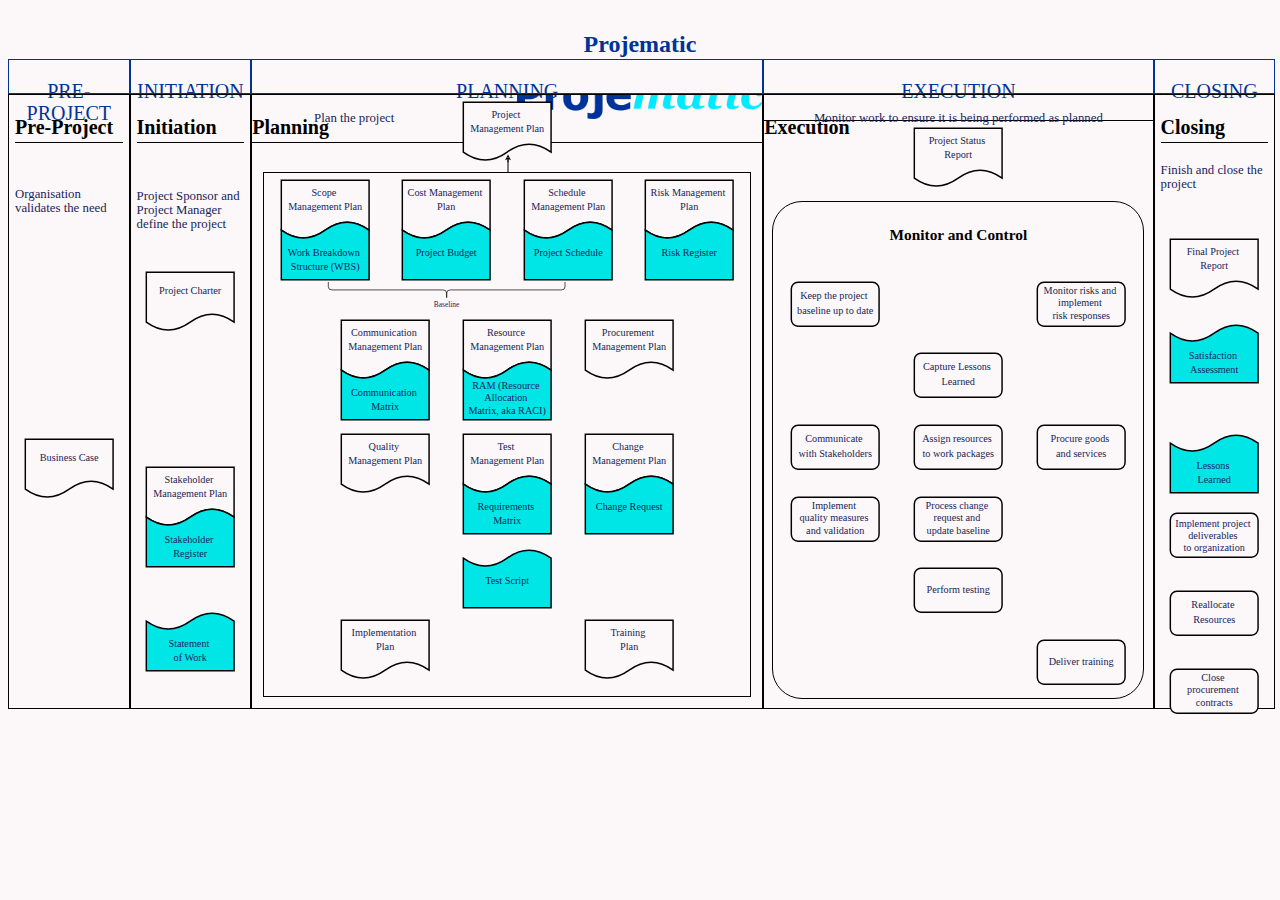
==== commit b382ddfc: "Merge branch 'master' of https://github.com/MartinDavis3/MPG-Projematic-FE" ====
--- a/flowchart.html
+++ b/flowchart.html
@@ -10,22 +10,23 @@
         <script src="./js/scripts.js"></script>
         <script src="./js/mobile.js"></script>
     </head>
-    <body onresize="handleResize()">
+    <body onresize="handleResize()" onload="setForScreenSize()">
         <header>
             <h1 class="screen-reader-text">Projematic</h1>
-            <img src="./img/projematic logo wide.png" alt="projematic logo" name="projematic logo">
+            <img src="./img/projematic-logo-wide.png" alt="projematic logo">
         </header>
         <main>
             <!-- Structure for expanding grid adapted from w3schools How TO - Expanding Grid -->
             <!-- https://www.w3schools.com/howto/howto_js_expanding_grid.asp -->
             <div class="tab-div">
-                <div id='preproject-tab' class="flowchart-tab" onclick="openTab('preproject-section', 'preproject-tab');"><p>Pre-Project</p></div>
-                <div id='initiation-tab' class="flowchart-tab" onclick="openTab('initiation-section', 'initiation-tab');"><p>Initiation</p></div>
-                <div id='planning-tab' class="flowchart-tab" onclick="openTab('planning-section', 'planning-tab');"><p>Planning</p></div>
-                <div id='execution-tab' class="flowchart-tab" onclick="openTab('execution-section', 'execution-tab');"><p>Execution</p></div>
-                <div id='closing-tab' class="flowchart-tab" onclick="openTab('closing-section', 'closing-tab');"><p>Closing</p></div>
+                <div id='preproject-tab' class="flowchart-tab fc-tab-off" onclick="openTab('preproject-section', 'preproject-tab');"><p>Pre-Project</p></div>
+                <div id='initiation-tab' class="flowchart-tab fc-tab-off" onclick="openTab('initiation-section', 'initiation-tab');"><p>Initiation</p></div>
+                <div id='planning-tab' class="flowchart-tab fc-tab-off" onclick="openTab('planning-section', 'planning-tab');"><p>Planning</p></div>
+                <div id='execution-tab' class="flowchart-tab fc-tab-off" onclick="openTab('execution-section', 'execution-tab');"><p>Execution</p></div>
+                <div id='closing-tab' class="flowchart-tab fc-tab-off" onclick="openTab('closing-section', 'closing-tab');"><p>Closing</p></div>
             </div>
-            <article id="full-flowchart">
+            <article id="full-flowchart" class="show-all">
+                <!-- Would normally put a heading here, but it messes up the flowchart structure too much -->
                 <section id="preproject-section" class="flowchart-section">
                     <h2 class="screen-reader-text">Pre-Project</h2>
                     <p>Organisation validates the need</p>
--- a/css/main.css
+++ b/css/main.css
@@ -9,17 +9,7 @@
     font-size: 20px;
     /* width: auto;  NOTE! cannot use width auto here, oterwise SVG rectangles do not work*/
     box-sizing: border-box;
-    margin-right: 0;
-    margin-left: 0;
     line-height: 22px;
-}
-
-
-header, h1, footer, main, h2, h3, p, ul, a, article, div, section, form {
-    font-family: "Tahoma";
-    /* width: auto;  NOTE! cannot use width auto here, oterwise SVG rectangles do not work */
-    margin-right: 0;
-    margin-left: 0;
 }
 
 body {
@@ -27,20 +17,33 @@
 }
 
 header {
-    text-align: center;    
-}
-
-/* !!! Need to check here - two blocks seem to target the same elements */
-.tab-div div {
+    height: 4vw;
+    text-align: center;
+    margin-top: 0.2vw;
+    padding-top: 0.4vw;
+    padding-bottom: 0.2vw;
+}
+
+header img {
+    max-width: 100%;
+    max-height: 100%
+}
+
+.tab-div {
+    display: grid;
+    grid-template-columns: 9.5vw 9.5vw 40vw 30.5vw 9.5vw;
+}
+
+.flowchart-tab {
+    height: 35px;
     font-size: 1.3vw;
-    height: 35px;
     line-height: 35px;
-}
-
-.flowchart-tab {
-    font-size: 20px;
     text-transform: uppercase;
     text-align: center;
+    border-style: solid;
+    border-width: 1px;
+    color: #003399;
+    background-color: #fcf7f8;
 }
 
 /* Graphics elements */
@@ -49,8 +52,6 @@
 
 svg {
     background-color: #fcf7f8;
-    /* used if need to visualise full extent of svg */
-     /* background-color: lightblue; */
 }
 
 svg path,
@@ -61,7 +62,7 @@
 }
 
 svg g {
-    transform: scale(1.0) translate(10px, 10px);
+    transform: translate(10px, 10px);
 }
 
 /* Currently only targeting these boxes for popups, so show pointer only for these */
@@ -73,13 +74,10 @@
     cursor: pointer;
 }
 
-
 svg text,
 svg tspan {
     font-size: 14px;
     fill: #17255a;
-    /* used to test if targeting is good */
-    /* fill: magenta; */
 }
 
 /* For all boxes */
@@ -105,6 +103,7 @@
 /* For extra shapes */
 
 #arrow-graphic g {
+    /* This might appear to not do anything, but it does! */
     transform: translate(0,0);
 }
 
@@ -122,14 +121,11 @@
     padding: 4px;
 }
 
-h2 {
-    font-size: 20px;
-    text-transform: uppercase;
-    text-align: center;
-}
-
-/* !!! Not sure if there is an h3 - check */
+/* Note: h2 is only used for section screen reader text
+    so needs no styling */
+
 h3 {
+    font-size: 1.2vw;
     text-align: center;
 }
 
@@ -147,10 +143,11 @@
 
 article {
     display: grid;
+    grid-template-rows: 48vw;
+}
+
+.show-all {
     grid-template-columns: 9.5vw 9.5vw 40vw 30.5vw 9.5vw;
-    grid-template-rows: 48vw;
-    justify-items: space-around;
-    align-items: top;
 }
 
     /* Elements of the top-level grid (sections) */
@@ -280,7 +277,7 @@
                 grid-row: 2;
                 grid-column: 2 / span 4;
                 justify-self: stretch;
-                align-self: end;
+                align-self: center;
             }
 
             section:nth-child(3) > div:nth-child(5) > svg:nth-child(6) {
@@ -365,10 +362,7 @@
             border-color: black;
             border-width: 1px;
             border-radius: 30px;
-            margin-top: 2.128%;
-            margin-right: 2.128%;
-            margin-bottom: 2.128%;
-            margin-left: 2.128%;
+            margin: 2.128%;
             /* styling as container of next level grid */
             display: grid;
             grid-template-columns: repeat(3, calc( 100% / 3 ) );
@@ -457,7 +451,17 @@
 /* Because this application is principally targeted as a desktop product,
    strict "mobile first" approach was not taken here.
    However mobile support is included and set up in this section */
-@media screen and (max-width: 768px) {
+@media screen and (max-width: 780px) {
+
+    /* Increase header size (as vw) for small width screen */
+
+    header {
+        height: 8vw;
+        text-align: center;
+        margin-top: 0.4vw;
+        padding-top: 0.8vw;
+        padding-bottom: 0.4vw;
+    }
 
     /* Add styling for clickable boxes along top for mobile */
 
@@ -479,11 +483,24 @@
         border-width: 1px;
         border-top-style: solid;
         border-right-style: solid;
+        border-left-style: solid;
+        cursor: pointer;
+    }
+
+    .fc-tab-off {
         border-bottom-style: solid;
-        border-left-style: solid;
         background-color: #c0c6d0;
-        /* background-color: magenta; */
-        cursor: pointer;
+    }
+
+    .fc-tab-on {
+        border-bottom-style: none;
+        background-color: #fcf7f8;    
+    }
+
+    .fc-tab-on p {
+        border-top-style: solid;
+        border-top-width: 3px;
+        border-top-color: #00e6e6;   
     }
 
     .flowchart-tab p {
@@ -491,19 +508,15 @@
         margin-right: 0;
         padding-top: 7.5px;
         padding-right: 4px;
-        padding-bottom: 7.5px;
         padding-left: 4px;
         text-align: center;
-        font-size: 20px;
-        line-height: 20px;        
+        font-size: 2.6vw;
+        line-height: 2.6vw;        
         color: #003399;
-        /* color: magenta; */
-    }
-
-    #preproject-tab {
-        background-color: #fcf7f8;
-        border-bottom: none;
-    }
+    }
+
+    /* Increase graphic, text sizes and column length (as vw) for small
+       width screen as only showing one column */
 
     .plan-graphic,
     .pair-graphic,
@@ -512,49 +525,61 @@
         width: 19.8vw;
     }
 
-    article {
-        grid-template-rows: 118.5vw;
-    }
-    
-    .flowchart-section {
-        display: none;
-    }
-
-    #preproject-section {
-        display: grid;
-    }
-
     .flowchart-section p {
         font-size: 2.475vw;
         line-height: 2.723vw;
         padding-top: 0.495vw;
     }
 
-}
-
-
-/* Desktop */
-@media screen and (min-width: 768px) {
-
-    .tab-div {
+    h3 {
+        font-size: 2.97vw;
+        text-align: center;
+    }
+
+    article {
+        grid-template-rows: 118.5vw;
+    }
+
+    /* These are used with JavaScript to show column at correct width
+       and in correct place */
+
+    .show-preproject {
+        grid-template-columns: 23.5vw;
+        margin-left: 0;
+    }
+
+    .show-initiation {
+        grid-template-columns: 23.5vw;
+        margin-left: 17vw;
+    }
+
+    .show-planning {
+        grid-template-columns: 99vw;
+        margin-left: 0vw;
+     }
+
+    .show-execution {
+        grid-template-columns: 75.5vw;
+        margin-left: 22vw;
+    }
+
+    .show-closing {
+        grid-template-columns: 23.5vw;
+        margin-left: 74vw;
+    }
+
+    /* Using classes to show/hide sections does not work
+       here because section:nth-child(n),
+       used to set grid, beats class selector.
+
+    .hidden-section {
+        display: none;
+    }
+
+    .visible-section {
         display: grid;
-        grid-template-columns: 9.5vw 9.5vw 40vw 30.5vw 9.5vw;
-    }
-
-    .flowchart-section {
-        display: grid;
-    }
-
-    .flowchart-tab {
-        background-color: #fcf7f8;
-        border-bottom-style: solid;
-        color: #003399;
-        border: black;
-        border-width: 1px;
-        border-top-style: solid;
-        border-right-style: solid;
-        border-bottom-style: solid;
-        border-left-style: solid;        
-    }
-
-}+    }
+
+    */
+
+}
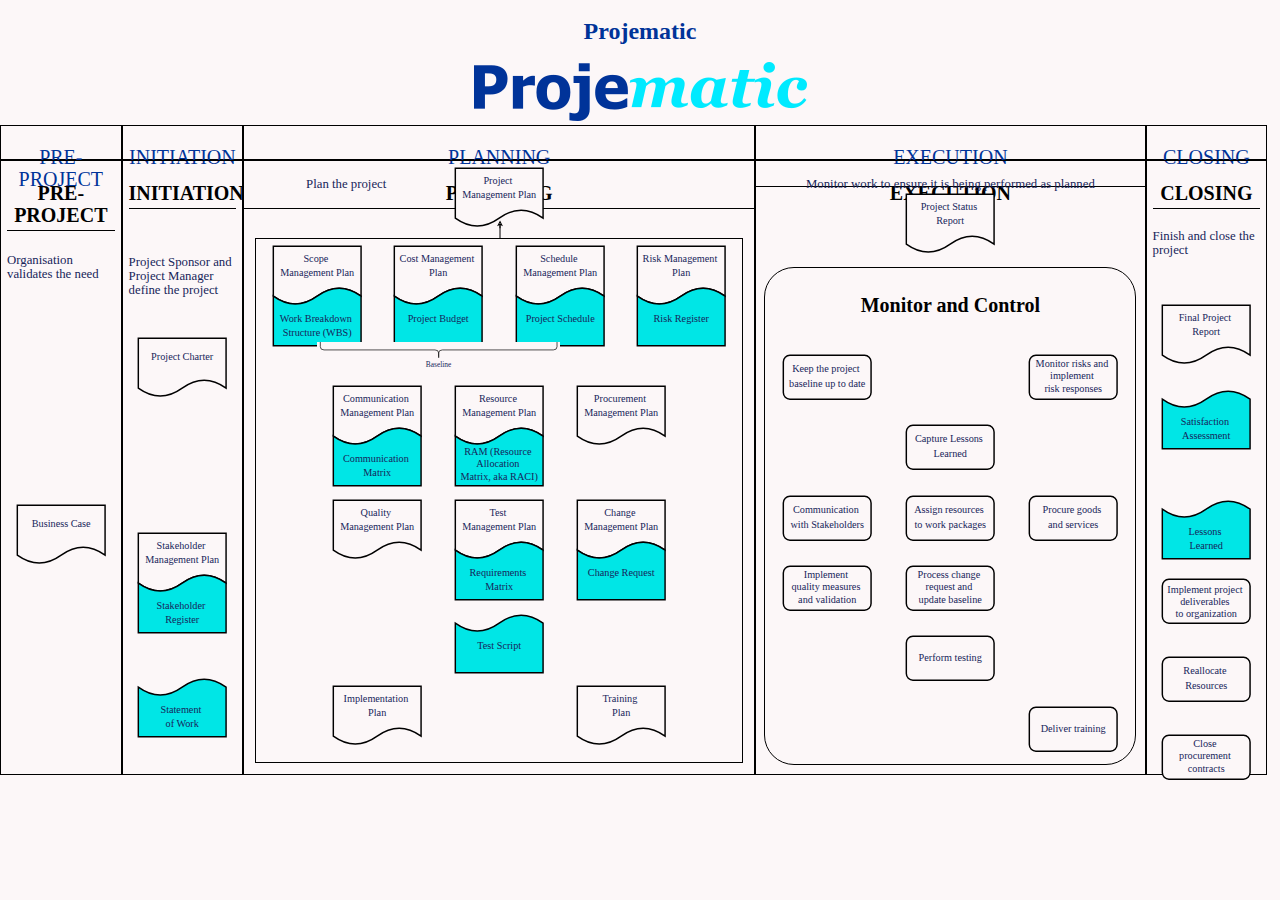
==== commit da31e962: "final popup" ====
--- a/flowchart.html
+++ b/flowchart.html
@@ -7,384 +7,422 @@
         <meta name="description" content="html boilerplate">
         <meta name="viewport" content="width=device-width, initial-scale=1.0">
         <link rel="stylesheet" href="./css/main.css">
-        <script src="./js/scripts.js"></script>
-        <script src="./js/mobile.js"></script>
+        <link rel="stylesheet" href="./css/dialog.css">
+        <script src="./js/scripts.js" defer></script>
+        <script src="./js/mobile.js" defer></script>
+        
     </head>
-    <body onresize="handleResize()" onload="setForScreenSize()">
+    <body onresize="handleResize()">
         <header>
             <h1 class="screen-reader-text">Projematic</h1>
-            <img src="./img/projematic-logo-wide.png" alt="projematic logo">
+            <img src="./img/projematic-logo-wide.png" alt="projematic logo" name="projematic logo">
         </header>
         <main>
             <!-- Structure for expanding grid adapted from w3schools How TO - Expanding Grid -->
             <!-- https://www.w3schools.com/howto/howto_js_expanding_grid.asp -->
             <div class="tab-div">
-                <div id='preproject-tab' class="flowchart-tab fc-tab-off" onclick="openTab('preproject-section', 'preproject-tab');"><p>Pre-Project</p></div>
-                <div id='initiation-tab' class="flowchart-tab fc-tab-off" onclick="openTab('initiation-section', 'initiation-tab');"><p>Initiation</p></div>
-                <div id='planning-tab' class="flowchart-tab fc-tab-off" onclick="openTab('planning-section', 'planning-tab');"><p>Planning</p></div>
-                <div id='execution-tab' class="flowchart-tab fc-tab-off" onclick="openTab('execution-section', 'execution-tab');"><p>Execution</p></div>
-                <div id='closing-tab' class="flowchart-tab fc-tab-off" onclick="openTab('closing-section', 'closing-tab');"><p>Closing</p></div>
+                <div id='preproject-tab' class="flowchart-tab" onclick="openTab('preproject-section', 'preproject-tab');"><p>Pre-Project</p></div>
+                <div id='initiation-tab' class="flowchart-tab" onclick="openTab('initiation-section', 'initiation-tab');"><p>Initiation</p></div>
+                <div id='planning-tab' class="flowchart-tab" onclick="openTab('planning-section', 'planning-tab');"><p>Planning</p></div>
+                <div id='execution-tab' class="flowchart-tab" onclick="openTab('execution-section', 'execution-tab');"><p>Execution</p></div>
+                <div id='closing-tab' class="flowchart-tab" onclick="openTab('closing-section', 'closing-tab');"><p>Closing</p></div>
             </div>
-            <article id="full-flowchart" class="show-all">
-                <!-- Would normally put a heading here, but it messes up the flowchart structure too much -->
-                <section id="preproject-section" class="flowchart-section">
-                    <h2 class="screen-reader-text">Pre-Project</h2>
-                    <p>Organisation validates the need</p>
+            <article id="full-flowchart">
+            <section id="preproject-section" class="flowchart-section">
+                <h2 class="screen-reader-text">Pre-Project</h2>
+                <p>Organisation validates the need</p>
+                <svg class="plan-graphic" viewBox="0 0 140 98">
+                    <g>
+                        <path class="box plan-box" d="M 0 0 L 120 0 L 120 68 Q 90 46.4 60 68 Q 30 89.6 0 68 L 0 12 Z" fill="#ffffff" stroke="#000000" stroke-width="2" stroke-miterlimit="10" pointer-events="all"/>
+                        <text x="60" y="26" dominant-baseline="middle" text-anchor="middle" fill="#000000">Business Case
+                        </text>
+                    </g>
+                </svg> 
+            </section>
+            <section id="initiation-section" class="flowchart-section">
+                <h2 class="screen-reader-text">Initiation</h2>
+                <p>Project Sponsor and Project Manager define the project</p>
+                <svg class="plan-graphic" viewBox="0 0 140 98">
+                    <g>
+                        <path class="box plan-box" d="M 0 0 L 120 0 L 120 68 Q 90 46.4 60 68 Q 30 89.6 0 68 L 0 12 Z" fill="#ffffff" stroke="#000000" stroke-width="2" stroke-miterlimit="10" pointer-events="all"/>
+                        <text x="60" y="26" dominant-baseline="middle" text-anchor="middle" fill="#000000">Project Charter
+                        </text>
+                    </g>
+                </svg> 
+                <svg class="pair-graphic" viewbox="0 0 140 156">
+                    <g id="stakeholder-management-plan">
+                        <path class="box plan-box" d="M 0 0 L 120 0 L 120 68 Q 90 46.4 60 68 Q 30 89.6 0 68 L 0 12 Z" fill="#ffffff" stroke="#000000" stroke-width="2" stroke-miterlimit="10" pointer-events="all"/>
+                        <text x="60" y="18" dominant-baseline="middle" text-anchor="middle" fill="#000000">Stakeholder
+                            <tspan x="60" y="38">Management Plan</tspan>
+                        </text>
+                    </g>
+                    <g>
+                        <path class="box tools-box" transform="rotate(-180,60.5,40.5) translate(0,-56)" d="M 1 1 L 121 1 L 121 69 Q 91 47.4 61 69 Q 31 90.6 1 69 L 1 13 Z" fill="#ffffff" stroke="#000000" stroke-width="2" stroke-miterlimit="10" pointer-events="all"/>
+                        <text x="60" y="100" dominant-baseline="middle" text-anchor="middle" fill="#000000">Stakeholder
+                            <tspan x="60" y="120"> Register</tspan>
+                        </text>
+                    </g>
+                </svg> 
+                <svg class="tools-graphic" viewBox="0 0 140 98">
+                    <g>
+                        <path class="box tools-box" transform="rotate(-180,60.5,40.5)" d="M 1 1 L 121 1 L 121 69 Q 91 47.4 61 69 Q 31 90.6 1 69 L 1 13 Z" fill="#fcf7f8" stroke="#000000" stroke-width="2" stroke-miterlimit="10" pointer-events="all"/>
+                        <text x="60" y="44" dominant-baseline="middle" text-anchor="middle" fill="#000000">Statement
+                            <tspan x="60" y="64">of Work</tspan>
+                        </text>
+                    </g>
+                </svg>
+            </section>
+            <section id="planning-section" class="flowchart-section">
+                <h2 class="screen-reader-text">Planning</h2>
+                <p>Plan the project</p>
+                <svg class="plan-graphic" viewBox="0 0 140 98">
+                    <g>
+                        <path class="box plan-box" d="M 0 0 L 120 0 L 120 68 Q 90 46.4 60 68 Q 30 89.6 0 68 L 0 12 Z" fill="#ffffff" stroke="#000000" stroke-width="2" stroke-miterlimit="10" pointer-events="all"/>
+                        <text x="60" y="18" dominant-baseline="middle" text-anchor="middle" fill="#000000">Project
+                            <tspan x="60" y="38">Management Plan</tspan>
+                        </text>
+                    </g>
+                </svg>
+                <svg id="arrow-graphic" viewBox="24 5 200 36">
+                    <g transform="translate(0,0)">
+                        <path d="M 126 13.37 L 126 42" fill="none" stroke="#000000" stroke-width="2" stroke-miterlimit="10" pointer-events="stroke"/>
+                        <path d="M 126 21 L 126 13.37" fill="none" stroke="#000000" stroke-width="2" stroke-miterlimit="10" pointer-events="stroke"/>
+                        <path d="M 126 8.12 L 129.5 15.12 L 126 13.37 L 122.5 15.12 Z" fill="#000000" stroke="#000000" stroke-miterlimit="10" pointer-events="all"/>
+                    </g>
+                </svg>
+                <!-- div for contents (gridded) of planning-outline -->
+                <div>
+                    <svg class="pair-graphic" viewbox="0 0 140 156">
+                        <g>
+                            <path class="box plan-box" d="M 0 0 L 120 0 L 120 68 Q 90 46.4 60 68 Q 30 89.6 0 68 L 0 12 Z" fill="#ffffff" stroke="#000000" stroke-width="2" stroke-miterlimit="10" pointer-events="all"/>
+                            <text x="60" y="18" dominant-baseline="middle" text-anchor="middle" fill="#000000">Scope
+                                <tspan x="60" y="38">Management Plan</tspan>
+                            </text>
+                            <path class="box tools-box" transform="rotate(-180,60.5,40.5) translate(0,-56)" d="M 1 1 L 121 1 L 121 69 Q 91 47.4 61 69 Q 31 90.6 1 69 L 1 13 Z" fill="#ffffff" stroke="#000000" stroke-width="2" stroke-miterlimit="10" pointer-events="all"/>
+                            <text x="60" y="100" dominant-baseline="middle" text-anchor="middle" fill="#000000">Work Breakdown
+                                <tspan x="60" y="120">Structure (WBS)</tspan>
+                            </text>
+                        </g>
+                    </svg> 
+                    <svg class="pair-graphic" viewbox="0 0 140 156">
+                        <g>
+                            <path class="box plan-box" d="M 0 0 L 120 0 L 120 68 Q 90 46.4 60 68 Q 30 89.6 0 68 L 0 12 Z" fill="#ffffff" stroke="#000000" stroke-width="2" stroke-miterlimit="10" pointer-events="all"/>
+                            <text x="60" y="18" dominant-baseline="middle" text-anchor="middle" fill="#000000">Cost Management
+                                <tspan x="60" y="38">Plan</tspan>
+                            </text>
+                            <path class="box tools-box" transform="rotate(-180,60.5,40.5) translate(0,-56)" d="M 1 1 L 121 1 L 121 69 Q 91 47.4 61 69 Q 31 90.6 1 69 L 1 13 Z" fill="#ffffff" stroke="#000000" stroke-width="2" stroke-miterlimit="10" pointer-events="all"/>
+                            <text x="60" y="100" dominant-baseline="middle" text-anchor="middle" fill="#000000">Project Budget
+                            </text>
+                        </g>
+                    </svg> 
+                    <svg class="pair-graphic" viewbox="0 0 140 156">
+                        <g>
+                            <path class="box plan-box" d="M 0 0 L 120 0 L 120 68 Q 90 46.4 60 68 Q 30 89.6 0 68 L 0 12 Z" fill="#ffffff" stroke="#000000" stroke-width="2" stroke-miterlimit="10" pointer-events="all"/>
+                            <text x="60" y="18" dominant-baseline="middle" text-anchor="middle" fill="#000000">Schedule
+                                <tspan x="60" y="38">Management Plan</tspan>
+                            </text>
+                            <path class="box tools-box" transform="rotate(-180,60.5,40.5) translate(0,-56)" d="M 1 1 L 121 1 L 121 69 Q 91 47.4 61 69 Q 31 90.6 1 69 L 1 13 Z" fill="#ffffff" stroke="#000000" stroke-width="2" stroke-miterlimit="10" pointer-events="all"/>
+                            <text x="60" y="100" dominant-baseline="middle" text-anchor="middle" fill="#000000">Project Schedule
+                            </text>
+                        </g>
+                    </svg> 
+                    <svg class="pair-graphic" viewbox="0 0 140 156">
+                        <g>
+                            <path class="box plan-box" d="M 0 0 L 120 0 L 120 68 Q 90 46.4 60 68 Q 30 89.6 0 68 L 0 12 Z" fill="#ffffff" stroke="#000000" stroke-width="2" stroke-miterlimit="10" pointer-events="all"/>
+                            <text x="60" y="18" dominant-baseline="middle" text-anchor="middle" fill="#000000">Risk Management
+                                <tspan x="60" y="38">Plan</tspan>
+                            </text>
+                            <path class="box tools-box" transform="rotate(-180,60.5,40.5) translate(0,-56)" d="M 1 1 L 121 1 L 121 69 Q 91 47.4 61 69 Q 31 90.6 1 69 L 1 13 Z" fill="#ffffff" stroke="#000000" stroke-width="2" stroke-miterlimit="10" pointer-events="all"/>
+                            <text x="60" y="100" dominant-baseline="middle" text-anchor="middle" fill="#000000">Risk Register
+                            </text>
+                        </g>
+                    </svg> 
+                    <svg id="brace-graphic" viewbox="0 10 460 70">
+                        <g>
+                            <path transform="scale(0.7,0.6) translate(-26,-55) rotate(-90,350,45)" d="M 355.42 -284.42 L 325 -284.42 Q 315 -284.42 315 -274.42 L 315 25.58 Q 315 35.58 305 35.58 L 295.21 35.58 Q 285.42 35.58 295.42 35.58 L 305.21 35.58 Q 315 35.58 315 45.58 L 315 345.58 Q 315 355.58 325 355.58 L 355.42 355.58" fill="#ffffff" stroke="#000000" stroke-width="2" stroke-miterlimit="10" pointer-events="all"/>
+                            <text x="220" y="45" dominant-baseline="middle" text-anchor="middle" fill="#000000">Baseline</text>
+                        </g>
+                    </svg>
+                    <svg class="pair-graphic" viewbox="0 0 140 156">
+                        <g>
+                            <path class="box plan-box" d="M 0 0 L 120 0 L 120 68 Q 90 46.4 60 68 Q 30 89.6 0 68 L 0 12 Z" fill="#ffffff" stroke="#000000" stroke-width="2" stroke-miterlimit="10" pointer-events="all"/>
+                            <text x="60" y="18" dominant-baseline="middle" text-anchor="middle" fill="#000000">Communication
+                                <tspan x="60" y="38">Management Plan</tspan>
+                            </text>
+                            <path class="box tools-box" transform="rotate(-180,60.5,40.5) translate(0,-56)" d="M 1 1 L 121 1 L 121 69 Q 91 47.4 61 69 Q 31 90.6 1 69 L 1 13 Z" fill="#ffffff" stroke="#000000" stroke-width="2" stroke-miterlimit="10" pointer-events="all"/>
+                            <text x="60" y="100" dominant-baseline="middle" text-anchor="middle" fill="#000000">Communication
+                                <tspan x="60" y="120">Matrix</tspan>
+                            </text>
+                        </g>
+                    </svg> 
+                    <svg class="pair-graphic" viewbox="0 0 140 156">
+                        <g>
+                            <path class="box plan-box" d="M 0 0 L 120 0 L 120 68 Q 90 46.4 60 68 Q 30 89.6 0 68 L 0 12 Z" fill="#ffffff" stroke="#000000" stroke-width="2" stroke-miterlimit="10" pointer-events="all"/>
+                            <text x="60" y="18" dominant-baseline="middle" text-anchor="middle" fill="#000000">Resource
+                                <tspan x="60" y="38">Management Plan</tspan>
+                            </text>
+                            <path class="box tools-box" transform="rotate(-180,60.5,40.5) translate(0,-56)" d="M 1 1 L 121 1 L 121 69 Q 91 47.4 61 69 Q 31 90.6 1 69 L 1 13 Z" fill="#ffffff" stroke="#000000" stroke-width="2" stroke-miterlimit="10" pointer-events="all"/>
+                            <text x="60" y="91" dominant-baseline="middle" text-anchor="middle" fill="#000000">RAM (Resource
+                                <tspan x="60" y="108">Allocation</tspan>
+                                <tspan x="60" y="125">Matrix, aka RACI)</tspan>
+                            </text>
+                        </g>
+                    </svg> 
                     <svg class="plan-graphic" viewBox="0 0 140 98">
                         <g>
                             <path class="box plan-box" d="M 0 0 L 120 0 L 120 68 Q 90 46.4 60 68 Q 30 89.6 0 68 L 0 12 Z" fill="#ffffff" stroke="#000000" stroke-width="2" stroke-miterlimit="10" pointer-events="all"/>
-                            <text x="60" y="26" dominant-baseline="middle" text-anchor="middle" fill="#000000">Business Case
-                            </text>
-                        </g>
-                    </svg> 
-                </section>
-                <section id="initiation-section" class="flowchart-section">
-                    <h2 class="screen-reader-text">Initiation</h2>
-                    <p>Project Sponsor and Project Manager define the project</p>
+                            <text x="60" y="18" dominant-baseline="middle" text-anchor="middle" fill="#000000">Procurement
+                                <tspan x="60" y="38">Management Plan</tspan>
+                            </text>
+                        </g>
+                    </svg> 
                     <svg class="plan-graphic" viewBox="0 0 140 98">
                         <g>
                             <path class="box plan-box" d="M 0 0 L 120 0 L 120 68 Q 90 46.4 60 68 Q 30 89.6 0 68 L 0 12 Z" fill="#ffffff" stroke="#000000" stroke-width="2" stroke-miterlimit="10" pointer-events="all"/>
-                            <text x="60" y="26" dominant-baseline="middle" text-anchor="middle" fill="#000000">Project Charter
-                            </text>
-                        </g>
-                    </svg> 
-                    <svg class="pair-graphic" viewbox="0 0 140 156">
-                        <g id="stakeholder-management-plan">
-                            <path class="box plan-box" d="M 0 0 L 120 0 L 120 68 Q 90 46.4 60 68 Q 30 89.6 0 68 L 0 12 Z" fill="#ffffff" stroke="#000000" stroke-width="2" stroke-miterlimit="10" pointer-events="all"/>
-                            <text x="60" y="18" dominant-baseline="middle" text-anchor="middle" fill="#000000">Stakeholder
-                                <tspan x="60" y="38">Management Plan</tspan>
-                            </text>
-                        </g>
-                        <g id="stakeholder-register">
-                            <path class="box tools-box" transform="rotate(-180,60.5,40.5) translate(0,-56)" d="M 1 1 L 121 1 L 121 69 Q 91 47.4 61 69 Q 31 90.6 1 69 L 1 13 Z" fill="#ffffff" stroke="#000000" stroke-width="2" stroke-miterlimit="10" pointer-events="all"/>
-                            <text x="60" y="100" dominant-baseline="middle" text-anchor="middle" fill="#000000">Stakeholder
-                                <tspan x="60" y="120"> Register</tspan>
+                            <text x="60" y="18" dominant-baseline="middle" text-anchor="middle" fill="#000000">Quality
+                                <tspan x="60" y="38">Management Plan</tspan>
+                            </text>
+                        </g>
+                    </svg> 
+                    <svg class="pair-graphic" viewbox="0 0 140 156">
+                        <g>
+                            <path class="box plan-box" d="M 0 0 L 120 0 L 120 68 Q 90 46.4 60 68 Q 30 89.6 0 68 L 0 12 Z" fill="#ffffff" stroke="#000000" stroke-width="2" stroke-miterlimit="10" pointer-events="all"/>
+                            <text x="60" y="18" dominant-baseline="middle" text-anchor="middle" fill="#000000">Test
+                                <tspan x="60" y="38">Management Plan</tspan>
+                            </text>
+                            <path class="box tools-box" transform="rotate(-180,60.5,40.5) translate(0,-56)" d="M 1 1 L 121 1 L 121 69 Q 91 47.4 61 69 Q 31 90.6 1 69 L 1 13 Z" fill="#ffffff" stroke="#000000" stroke-width="2" stroke-miterlimit="10" pointer-events="all"/>
+                            <text x="60" y="100" dominant-baseline="middle" text-anchor="middle" fill="#000000">Requirements
+                                <tspan x="60" y="120">Matrix</tspan>
+                            </text>
+                        </g>
+                    </svg> 
+                    <svg class="pair-graphic" viewbox="0 0 140 156">
+                        <g>
+                            <path class="box plan-box" d="M 0 0 L 120 0 L 120 68 Q 90 46.4 60 68 Q 30 89.6 0 68 L 0 12 Z" fill="#ffffff" stroke="#000000" stroke-width="2" stroke-miterlimit="10" pointer-events="all"/>
+                            <text x="60" y="18" dominant-baseline="middle" text-anchor="middle" fill="#000000">Change
+                                <tspan x="60" y="38">Management Plan</tspan>
+                            </text>
+                            <path class="box tools-box" transform="rotate(-180,60.5,40.5) translate(0,-56)" d="M 1 1 L 121 1 L 121 69 Q 91 47.4 61 69 Q 31 90.6 1 69 L 1 13 Z" fill="#ffffff" stroke="#000000" stroke-width="2" stroke-miterlimit="10" pointer-events="all"/>
+                            <text x="60" y="100" dominant-baseline="middle" text-anchor="middle" fill="#000000">Change Request
                             </text>
                         </g>
                     </svg> 
                     <svg class="tools-graphic" viewBox="0 0 140 98">
                         <g>
                             <path class="box tools-box" transform="rotate(-180,60.5,40.5)" d="M 1 1 L 121 1 L 121 69 Q 91 47.4 61 69 Q 31 90.6 1 69 L 1 13 Z" fill="#fcf7f8" stroke="#000000" stroke-width="2" stroke-miterlimit="10" pointer-events="all"/>
-                            <text x="60" y="44" dominant-baseline="middle" text-anchor="middle" fill="#000000">Statement
-                                <tspan x="60" y="64">of Work</tspan>
-                            </text>
-                        </g>
-                    </svg>
-                </section>
-                <section id="planning-section" class="flowchart-section">
-                    <h2 class="screen-reader-text">Planning</h2>
-                    <p>Plan the project</p>
+                            <text x="60" y="44" dominant-baseline="middle" text-anchor="middle" fill="#000000">Test Script
+                            </text>
+                        </g>
+                    </svg>
                     <svg class="plan-graphic" viewBox="0 0 140 98">
                         <g>
                             <path class="box plan-box" d="M 0 0 L 120 0 L 120 68 Q 90 46.4 60 68 Q 30 89.6 0 68 L 0 12 Z" fill="#ffffff" stroke="#000000" stroke-width="2" stroke-miterlimit="10" pointer-events="all"/>
-                            <text x="60" y="18" dominant-baseline="middle" text-anchor="middle" fill="#000000">Project
-                                <tspan x="60" y="38">Management Plan</tspan>
-                            </text>
-                        </g>
-                    </svg>
-                    <svg id="arrow-graphic" viewBox="24 5 200 36">
-                        <g transform="translate(0,0)">
-                            <path d="M 126 13.37 L 126 42" fill="none" stroke="#000000" stroke-width="2" stroke-miterlimit="10" pointer-events="stroke"/>
-                            <path d="M 126 21 L 126 13.37" fill="none" stroke="#000000" stroke-width="2" stroke-miterlimit="10" pointer-events="stroke"/>
-                            <path d="M 126 8.12 L 129.5 15.12 L 126 13.37 L 122.5 15.12 Z" fill="#000000" stroke="#000000" stroke-miterlimit="10" pointer-events="all"/>
-                        </g>
-                    </svg>
-                    <!-- div for contents (gridded) of planning-outline -->
-                    <div>
-                        <svg class="pair-graphic" viewbox="0 0 140 156">
-                            <g>
-                                <path class="box plan-box" d="M 0 0 L 120 0 L 120 68 Q 90 46.4 60 68 Q 30 89.6 0 68 L 0 12 Z" fill="#ffffff" stroke="#000000" stroke-width="2" stroke-miterlimit="10" pointer-events="all"/>
-                                <text x="60" y="18" dominant-baseline="middle" text-anchor="middle" fill="#000000">Scope
-                                    <tspan x="60" y="38">Management Plan</tspan>
-                                </text>
-                                <path class="box tools-box" transform="rotate(-180,60.5,40.5) translate(0,-56)" d="M 1 1 L 121 1 L 121 69 Q 91 47.4 61 69 Q 31 90.6 1 69 L 1 13 Z" fill="#ffffff" stroke="#000000" stroke-width="2" stroke-miterlimit="10" pointer-events="all"/>
-                                <text x="60" y="100" dominant-baseline="middle" text-anchor="middle" fill="#000000">Work Breakdown
-                                    <tspan x="60" y="120">Structure (WBS)</tspan>
-                                </text>
-                            </g>
-                        </svg> 
-                        <svg class="pair-graphic" viewbox="0 0 140 156">
-                            <g>
-                                <path class="box plan-box" d="M 0 0 L 120 0 L 120 68 Q 90 46.4 60 68 Q 30 89.6 0 68 L 0 12 Z" fill="#ffffff" stroke="#000000" stroke-width="2" stroke-miterlimit="10" pointer-events="all"/>
-                                <text x="60" y="18" dominant-baseline="middle" text-anchor="middle" fill="#000000">Cost Management
-                                    <tspan x="60" y="38">Plan</tspan>
-                                </text>
-                                <path class="box tools-box" transform="rotate(-180,60.5,40.5) translate(0,-56)" d="M 1 1 L 121 1 L 121 69 Q 91 47.4 61 69 Q 31 90.6 1 69 L 1 13 Z" fill="#ffffff" stroke="#000000" stroke-width="2" stroke-miterlimit="10" pointer-events="all"/>
-                                <text x="60" y="100" dominant-baseline="middle" text-anchor="middle" fill="#000000">Project Budget
-                                </text>
-                            </g>
-                        </svg> 
-                        <svg class="pair-graphic" viewbox="0 0 140 156">
-                            <g>
-                                <path class="box plan-box" d="M 0 0 L 120 0 L 120 68 Q 90 46.4 60 68 Q 30 89.6 0 68 L 0 12 Z" fill="#ffffff" stroke="#000000" stroke-width="2" stroke-miterlimit="10" pointer-events="all"/>
-                                <text x="60" y="18" dominant-baseline="middle" text-anchor="middle" fill="#000000">Schedule
-                                    <tspan x="60" y="38">Management Plan</tspan>
-                                </text>
-                                <path class="box tools-box" transform="rotate(-180,60.5,40.5) translate(0,-56)" d="M 1 1 L 121 1 L 121 69 Q 91 47.4 61 69 Q 31 90.6 1 69 L 1 13 Z" fill="#ffffff" stroke="#000000" stroke-width="2" stroke-miterlimit="10" pointer-events="all"/>
-                                <text x="60" y="100" dominant-baseline="middle" text-anchor="middle" fill="#000000">Project Schedule
-                                </text>
-                            </g>
-                        </svg> 
-                        <svg class="pair-graphic" viewbox="0 0 140 156">
-                            <g>
-                                <path class="box plan-box" d="M 0 0 L 120 0 L 120 68 Q 90 46.4 60 68 Q 30 89.6 0 68 L 0 12 Z" fill="#ffffff" stroke="#000000" stroke-width="2" stroke-miterlimit="10" pointer-events="all"/>
-                                <text x="60" y="18" dominant-baseline="middle" text-anchor="middle" fill="#000000">Risk Management
-                                    <tspan x="60" y="38">Plan</tspan>
-                                </text>
-                                <path class="box tools-box" transform="rotate(-180,60.5,40.5) translate(0,-56)" d="M 1 1 L 121 1 L 121 69 Q 91 47.4 61 69 Q 31 90.6 1 69 L 1 13 Z" fill="#ffffff" stroke="#000000" stroke-width="2" stroke-miterlimit="10" pointer-events="all"/>
-                                <text x="60" y="100" dominant-baseline="middle" text-anchor="middle" fill="#000000">Risk Register
-                                </text>
-                            </g>
-                        </svg> 
-                        <svg id="brace-graphic" viewbox="0 10 460 70">
-                            <g>
-                                <path transform="scale(0.7,0.6) translate(-26,-55) rotate(-90,350,45)" d="M 355.42 -284.42 L 325 -284.42 Q 315 -284.42 315 -274.42 L 315 25.58 Q 315 35.58 305 35.58 L 295.21 35.58 Q 285.42 35.58 295.42 35.58 L 305.21 35.58 Q 315 35.58 315 45.58 L 315 345.58 Q 315 355.58 325 355.58 L 355.42 355.58" fill="#ffffff" stroke="#000000" stroke-width="2" stroke-miterlimit="10" pointer-events="all"/>
-                                <text x="220" y="45" dominant-baseline="middle" text-anchor="middle" fill="#000000">Baseline</text>
-                            </g>
-                        </svg>
-                        <svg class="pair-graphic" viewbox="0 0 140 156">
-                            <g>
-                                <path class="box plan-box" d="M 0 0 L 120 0 L 120 68 Q 90 46.4 60 68 Q 30 89.6 0 68 L 0 12 Z" fill="#ffffff" stroke="#000000" stroke-width="2" stroke-miterlimit="10" pointer-events="all"/>
-                                <text x="60" y="18" dominant-baseline="middle" text-anchor="middle" fill="#000000">Communication
-                                    <tspan x="60" y="38">Management Plan</tspan>
-                                </text>
-                                <path class="box tools-box" transform="rotate(-180,60.5,40.5) translate(0,-56)" d="M 1 1 L 121 1 L 121 69 Q 91 47.4 61 69 Q 31 90.6 1 69 L 1 13 Z" fill="#ffffff" stroke="#000000" stroke-width="2" stroke-miterlimit="10" pointer-events="all"/>
-                                <text x="60" y="100" dominant-baseline="middle" text-anchor="middle" fill="#000000">Communication
-                                    <tspan x="60" y="120">Matrix</tspan>
-                                </text>
-                            </g>
-                        </svg> 
-                        <svg class="pair-graphic" viewbox="0 0 140 156">
-                            <g>
-                                <path class="box plan-box" d="M 0 0 L 120 0 L 120 68 Q 90 46.4 60 68 Q 30 89.6 0 68 L 0 12 Z" fill="#ffffff" stroke="#000000" stroke-width="2" stroke-miterlimit="10" pointer-events="all"/>
-                                <text x="60" y="18" dominant-baseline="middle" text-anchor="middle" fill="#000000">Resource
-                                    <tspan x="60" y="38">Management Plan</tspan>
-                                </text>
-                                <path class="box tools-box" transform="rotate(-180,60.5,40.5) translate(0,-56)" d="M 1 1 L 121 1 L 121 69 Q 91 47.4 61 69 Q 31 90.6 1 69 L 1 13 Z" fill="#ffffff" stroke="#000000" stroke-width="2" stroke-miterlimit="10" pointer-events="all"/>
-                                <text x="60" y="91" dominant-baseline="middle" text-anchor="middle" fill="#000000">RAM (Resource
-                                    <tspan x="60" y="108">Allocation</tspan>
-                                    <tspan x="60" y="125">Matrix, aka RACI)</tspan>
-                                </text>
-                            </g>
-                        </svg> 
-                        <svg class="plan-graphic" viewBox="0 0 140 98">
-                            <g>
-                                <path class="box plan-box" d="M 0 0 L 120 0 L 120 68 Q 90 46.4 60 68 Q 30 89.6 0 68 L 0 12 Z" fill="#ffffff" stroke="#000000" stroke-width="2" stroke-miterlimit="10" pointer-events="all"/>
-                                <text x="60" y="18" dominant-baseline="middle" text-anchor="middle" fill="#000000">Procurement
-                                    <tspan x="60" y="38">Management Plan</tspan>
-                                </text>
-                            </g>
-                        </svg> 
-                        <svg class="plan-graphic" viewBox="0 0 140 98">
-                            <g>
-                                <path class="box plan-box" d="M 0 0 L 120 0 L 120 68 Q 90 46.4 60 68 Q 30 89.6 0 68 L 0 12 Z" fill="#ffffff" stroke="#000000" stroke-width="2" stroke-miterlimit="10" pointer-events="all"/>
-                                <text x="60" y="18" dominant-baseline="middle" text-anchor="middle" fill="#000000">Quality
-                                    <tspan x="60" y="38">Management Plan</tspan>
-                                </text>
-                            </g>
-                        </svg> 
-                        <svg class="pair-graphic" viewbox="0 0 140 156">
-                            <g>
-                                <path class="box plan-box" d="M 0 0 L 120 0 L 120 68 Q 90 46.4 60 68 Q 30 89.6 0 68 L 0 12 Z" fill="#ffffff" stroke="#000000" stroke-width="2" stroke-miterlimit="10" pointer-events="all"/>
-                                <text x="60" y="18" dominant-baseline="middle" text-anchor="middle" fill="#000000">Test
-                                    <tspan x="60" y="38">Management Plan</tspan>
-                                </text>
-                                <path class="box tools-box" transform="rotate(-180,60.5,40.5) translate(0,-56)" d="M 1 1 L 121 1 L 121 69 Q 91 47.4 61 69 Q 31 90.6 1 69 L 1 13 Z" fill="#ffffff" stroke="#000000" stroke-width="2" stroke-miterlimit="10" pointer-events="all"/>
-                                <text x="60" y="100" dominant-baseline="middle" text-anchor="middle" fill="#000000">Requirements
-                                    <tspan x="60" y="120">Matrix</tspan>
-                                </text>
-                            </g>
-                        </svg> 
-                        <svg class="pair-graphic" viewbox="0 0 140 156">
-                            <g>
-                                <path class="box plan-box" d="M 0 0 L 120 0 L 120 68 Q 90 46.4 60 68 Q 30 89.6 0 68 L 0 12 Z" fill="#ffffff" stroke="#000000" stroke-width="2" stroke-miterlimit="10" pointer-events="all"/>
-                                <text x="60" y="18" dominant-baseline="middle" text-anchor="middle" fill="#000000">Change
-                                    <tspan x="60" y="38">Management Plan</tspan>
-                                </text>
-                                <path class="box tools-box" transform="rotate(-180,60.5,40.5) translate(0,-56)" d="M 1 1 L 121 1 L 121 69 Q 91 47.4 61 69 Q 31 90.6 1 69 L 1 13 Z" fill="#ffffff" stroke="#000000" stroke-width="2" stroke-miterlimit="10" pointer-events="all"/>
-                                <text x="60" y="100" dominant-baseline="middle" text-anchor="middle" fill="#000000">Change Request
-                                </text>
-                            </g>
-                        </svg> 
-                        <svg class="tools-graphic" viewBox="0 0 140 98">
-                            <g>
-                                <path class="box tools-box" transform="rotate(-180,60.5,40.5)" d="M 1 1 L 121 1 L 121 69 Q 91 47.4 61 69 Q 31 90.6 1 69 L 1 13 Z" fill="#fcf7f8" stroke="#000000" stroke-width="2" stroke-miterlimit="10" pointer-events="all"/>
-                                <text x="60" y="44" dominant-baseline="middle" text-anchor="middle" fill="#000000">Test Script
-                                </text>
-                            </g>
-                        </svg>
-                        <svg class="plan-graphic" viewBox="0 0 140 98">
-                            <g>
-                                <path class="box plan-box" d="M 0 0 L 120 0 L 120 68 Q 90 46.4 60 68 Q 30 89.6 0 68 L 0 12 Z" fill="#ffffff" stroke="#000000" stroke-width="2" stroke-miterlimit="10" pointer-events="all"/>
-                                <text x="60" y="18" dominant-baseline="middle" text-anchor="middle" fill="#000000">Implementation
-                                    <tspan x="60" y="38">Plan</tspan>
-                                </text>
-                            </g>
-                        </svg> 
-                        <svg class="plan-graphic" viewBox="0 0 140 98">
-                            <g>
-                                <path class="box plan-box" d="M 0 0 L 120 0 L 120 68 Q 90 46.4 60 68 Q 30 89.6 0 68 L 0 12 Z" fill="#ffffff" stroke="#000000" stroke-width="2" stroke-miterlimit="10" pointer-events="all"/>
-                                <text x="60" y="18" dominant-baseline="middle" text-anchor="middle" fill="#000000">Training
-                                    <tspan x="60" y="38">Plan</tspan>
-                                </text>
-                            </g>
-                        </svg> 
-                    </div>
-                </section>
-                <section id="execution-section" class="flowchart-section">
-                    <h2 class="screen-reader-text">Execution</h2>
-                    <p>Monitor work to ensure it is being performed as planned</p>
+                            <text x="60" y="18" dominant-baseline="middle" text-anchor="middle" fill="#000000">Implementation
+                                <tspan x="60" y="38">Plan</tspan>
+                            </text>
+                        </g>
+                    </svg> 
                     <svg class="plan-graphic" viewBox="0 0 140 98">
-                        <g id="project-status-report">
-                            <path class="box plan-box" d="M 0 0 L 120 0 L 120 68 Q 90 46.4 60 68 Q 30 89.6 0 68 L 0 12 Z" fill="#ffffff" stroke="#000000" stroke-width="2" stroke-miterlimit="10" pointer-events="all"/>
-                            <text x="60" y="18" dominant-baseline="middle" text-anchor="middle" fill="#000000">Project Status
-                                <tspan x="60" y="38">Report</tspan>
-                            </text>
-                        </g>
-                    </svg> 
-                    <!-- div for contents (gridded) of execution-outline -->
-                    <div>
-                        <h3>Monitor and Control</h3>
-                        <svg class="activity-graphic" viewBox="0 0 140 80">
-                            <g>
-                                <rect class="box activityBox" width="120" height="60" rx="9" ry="9" fill="#fcf7f8" stroke="#000000" stroke-width="2" stroke-miterlimit="10"  pointer-events="all"/>
-                                <text x="60" y="20" dominant-baseline="middle" text-anchor="middle" fill="#000000">Keep the project
-                                    <tspan x="60" y="40">baseline up to date</tspan>
-                                </text>
-                            </g>
-                        </svg>
-                        <svg class="activity-graphic" viewBox="0 0 140 80">
-                            <g>
-                                <rect class="box activityBox" width="120" height="60" rx="9" ry="9" fill="#fcf7f8" stroke="#000000" stroke-width="2" stroke-miterlimit="10"  pointer-events="all"/>
-                                <text x="60" y="13" dominant-baseline="middle" text-anchor="middle" fill="#000000">Monitor risks and
-                                    <tspan x="60" y="30">implement</tspan>
-                                    <tspan x="60" y="48">risk responses</tspan>
-                                </text>
-                            </g>
-                        </svg>
-                        <svg class="activity-graphic" viewBox="0 0 140 80">
-                            <g>
-                                <rect class="box activityBox" width="120" height="60" rx="9" ry="9" fill="#fcf7f8" stroke="#000000" stroke-width="2" stroke-miterlimit="10"  pointer-events="all"/>
-                                <text x="60" y="20" dominant-baseline="middle" text-anchor="middle" fill="#000000">Capture Lessons
-                                    <tspan x="60" y="40">Learned</tspan>
-                                </text>
-                            </g>
-                        </svg>
-                        <svg class="activity-graphic" viewBox="0 0 140 80">
-                            <g id="communicate-with-stakeholders">
-                                <rect class="box activityBox" width="120" height="60" rx="9" ry="9" fill="#fcf7f8" stroke="#000000" stroke-width="2" stroke-miterlimit="10"  pointer-events="all"/>
-                                <text x="60" y="20" dominant-baseline="middle" text-anchor="middle" fill="#000000">Communicate
-                                    <tspan x="60" y="40">with Stakeholders</tspan>
-                                </text>
-                            </g>
-                        </svg>
-                        <svg class="activity-graphic" viewBox="0 0 140 80">
-                            <g>
-                                <rect class="box activityBox" width="120" height="60" rx="9" ry="9" fill="#fcf7f8" stroke="#000000" stroke-width="2" stroke-miterlimit="10"  pointer-events="all"/>
-                                <text x="60" y="20" dominant-baseline="middle" text-anchor="middle" fill="#000000">Assign resources
-                                    <tspan x="60" y="40">to work packages</tspan>
-                                </text>
-                            </g>
-                        </svg>
-                        <svg class="activity-graphic" viewBox="0 0 140 80">
-                            <g>
-                                <rect class="box activityBox" width="120" height="60" rx="9" ry="9" fill="#fcf7f8" stroke="#000000" stroke-width="2" stroke-miterlimit="10"  pointer-events="all"/>
-                                <text x="60" y="20" dominant-baseline="middle" text-anchor="middle" fill="#000000">Procure goods
-                                    <tspan x="60" y="40">and services</tspan>
-                                </text>
-                            </g>
-                        </svg>
-                        <svg class="activity-graphic" viewBox="0 0 140 80">
-                            <g>
-                                <rect class="box activityBox" width="120" height="60" rx="9" ry="9" fill="#fcf7f8" stroke="#000000" stroke-width="2" stroke-miterlimit="10"  pointer-events="all"/>
-                                <text x="60" y="13" dominant-baseline="middle" text-anchor="middle" fill="#000000">Implement
-                                    <tspan x="60" y="30">quality measures</tspan>
-                                    <tspan x="60" y="48">and validation</tspan>
-                                </text>
-                            </g>
-                        </svg>
-                        <svg class="activity-graphic" viewBox="0 0 140 80">
-                            <g>
-                                <rect class="box activityBox" width="120" height="60" rx="9" ry="9" fill="#fcf7f8" stroke="#000000" stroke-width="2" stroke-miterlimit="10"  pointer-events="all"/>
-                                <text x="60" y="13" dominant-baseline="middle" text-anchor="middle" fill="#000000">Process change
-                                    <tspan x="60" y="30">request and</tspan>
-                                    <tspan x="60" y="48">update baseline</tspan>
-                                </text>
-                            </g>
-                        </svg>
-                        <svg class="activity-graphic" viewBox="0 0 140 80">
-                            <g>
-                                <rect class="box activityBox" width="120" height="60" rx="9" ry="9" fill="#fcf7f8" stroke="#000000" stroke-width="2" stroke-miterlimit="10"  pointer-events="all"/>
-                                <text x="60" y="30" dominant-baseline="middle" text-anchor="middle" fill="#000000">Perform testing
-                                </text>
-                            </g>
-                        </svg>
-                        <svg class="activity-graphic" viewBox="0 0 140 80">
-                            <g>
-                                <rect class="box activityBox" width="120" height="60" rx="9" ry="9" fill="#fcf7f8" stroke="#000000" stroke-width="2" stroke-miterlimit="10"  pointer-events="all"/>
-                                <text x="60" y="30" dominant-baseline="middle" text-anchor="middle" fill="#000000">Deliver training
-                                </text>
-                            </g>
-                        </svg>
-                    </div>
-                </section>
-                <section id="closing-section" class="flowchart-section">
-                    <h2 class="screen-reader-text">Closing</h2>
-                    <p>Finish and close the project</p>
-                    <svg class="plan-graphic" viewBox="0 0 140 98">
-                        <g>
-                            <path class="box plan-box" d="M 0 0 L 120 0 L 120 68 Q 90 46.4 60 68 Q 30 89.6 0 68 L 0 12 Z" fill="#ffffff" stroke="#000000" stroke-width="2" stroke-miterlimit="10" pointer-events="all"/>
-                            <text x="60" y="18" dominant-baseline="middle" text-anchor="middle" fill="#000000">Final Project
-                                <tspan x="60" y="38">Report</tspan>
-                            </text>
-                        </g>
-                    </svg> 
-                    <svg class="tools-graphic" viewBox="0 0 140 98">
-                        <g>
-                            <path class="box tools-box" transform="rotate(-180,60.5,40.5)" d="M 1 1 L 121 1 L 121 69 Q 91 47.4 61 69 Q 31 90.6 1 69 L 1 13 Z" fill="#fcf7f8" stroke="#000000" stroke-width="2" stroke-miterlimit="10" pointer-events="all"/>
-                            <text x="60" y="44" dominant-baseline="middle" text-anchor="middle" fill="#000000">Satisfaction
-                                <tspan x="60" y="64">Assessment</tspan>
-                            </text>
-                        </g>
-                    </svg>
-                    <svg class="tools-graphic" viewBox="0 0 140 98">
-                        <g>
-                            <path class="box tools-box" transform="rotate(-180,60.5,40.5)" d="M 1 1 L 121 1 L 121 69 Q 91 47.4 61 69 Q 31 90.6 1 69 L 1 13 Z" fill="#fcf7f8" stroke="#000000" stroke-width="2" stroke-miterlimit="10" pointer-events="all"/>
-                            <text x="60" y="44" dominant-baseline="middle" text-anchor="middle" fill="#000000">Lessons
-                                <tspan x="60" y="64">Learned</tspan>
-                            </text>
-                        </g>
-                    </svg>
-                    <svg class="activity-graphic" viewBox="0 0 140 80">
-                        <g>
-                            <rect class="box activityBox" width="120" height="60" rx="9" ry="9" fill="#fcf7f8" stroke="#000000" stroke-width="2" stroke-miterlimit="10"  pointer-events="all"/>
-                            <text x="60" y="15" dominant-baseline="middle" text-anchor="middle" fill="#000000">Implement project
-                                <tspan x="60" y="32">deliverables</tspan>
-                                <tspan x="60" y="49">to organization</tspan>
-                            </text>
-                        </g>
-                    </svg>
-                    <svg class="activity-graphic" viewBox="0 0 140 80">
-                        <g>
-                            <rect class="box activityBox" width="120" height="60" rx="9" ry="9" fill="#fcf7f8" stroke="#000000" stroke-width="2" stroke-miterlimit="10"  pointer-events="all"/>
-                            <text x="60" y="20" dominant-baseline="middle" text-anchor="middle" fill="#000000">Reallocate
-                                <tspan x="60" y="40">Resources</tspan>
-                            </text>
-                        </g>
-                    </svg>
-                    <svg class="activity-graphic" viewBox="0 0 140 80">
-                        <g>
-                            <rect class="box activityBox" width="120" height="60" rx="9" ry="9" fill="#fcf7f8" stroke="#000000" stroke-width="2" stroke-miterlimit="10"  pointer-events="all"/>
-                            <text x="60" y="13" dominant-baseline="middle" text-anchor="middle" fill="#000000">Close
-                                <tspan x="60" y="30"> procurement</tspan>
-                                <tspan x="60" y="48">contracts</tspan>
-                            </text>
-                        </g>
-                    </svg>
-                </section>
+                        <g>
+                            <path class="box plan-box" d="M 0 0 L 120 0 L 120 68 Q 90 46.4 60 68 Q 30 89.6 0 68 L 0 12 Z" fill="#ffffff" stroke="#000000" stroke-width="2" stroke-miterlimit="10" pointer-events="all"/>
+                            <text x="60" y="18" dominant-baseline="middle" text-anchor="middle" fill="#000000">Training
+                                <tspan x="60" y="38">Plan</tspan>
+                            </text>
+                        </g>
+                    </svg> 
+                </div>
+            </section>
+            <section id="execution-section" class="flowchart-section">
+                <h2 class="screen-reader-text">Execution</h2>
+                <p>Monitor work to ensure it is being performed as planned</p>
+                <svg class="plan-graphic" viewBox="0 0 140 98">
+                    <g>
+                        <path class="box plan-box" d="M 0 0 L 120 0 L 120 68 Q 90 46.4 60 68 Q 30 89.6 0 68 L 0 12 Z" fill="#ffffff" stroke="#000000" stroke-width="2" stroke-miterlimit="10" pointer-events="all"/>
+                        <text x="60" y="18" dominant-baseline="middle" text-anchor="middle" fill="#000000">Project Status
+                            <tspan x="60" y="38">Report</tspan>
+                        </text>
+                    </g>
+                </svg> 
+                <!-- div for contents (gridded) of execution-outline -->
+                <div>
+                    <h3>Monitor and Control</h3>
+                    <svg class="activity-graphic" viewBox="0 0 140 80">
+                        <g>
+                            <rect class="box activityBox" width="120" height="60" rx="9" ry="9" fill="#fcf7f8" stroke="#000000" stroke-width="2" stroke-miterlimit="10"  pointer-events="all"/>
+                            <text x="60" y="20" dominant-baseline="middle" text-anchor="middle" fill="#000000">Keep the project
+                                <tspan x="60" y="40">baseline up to date</tspan>
+                            </text>
+                        </g>
+                    </svg>
+                    <svg class="activity-graphic" viewBox="0 0 140 80">
+                        <g>
+                            <rect class="box activityBox" width="120" height="60" rx="9" ry="9" fill="#fcf7f8" stroke="#000000" stroke-width="2" stroke-miterlimit="10"  pointer-events="all"/>
+                            <text x="60" y="13" dominant-baseline="middle" text-anchor="middle" fill="#000000">Monitor risks and
+                                <tspan x="60" y="30">implement</tspan>
+                                <tspan x="60" y="48">risk responses</tspan>
+                            </text>
+                        </g>
+                    </svg>
+                    <svg class="activity-graphic" viewBox="0 0 140 80">
+                        <g>
+                            <rect class="box activityBox" width="120" height="60" rx="9" ry="9" fill="#fcf7f8" stroke="#000000" stroke-width="2" stroke-miterlimit="10"  pointer-events="all"/>
+                            <text x="60" y="20" dominant-baseline="middle" text-anchor="middle" fill="#000000">Capture Lessons
+                                <tspan x="60" y="40">Learned</tspan>
+                            </text>
+                        </g>
+                    </svg>
+                    <svg class="activity-graphic" viewBox="0 0 140 80">
+                        <g>
+                            <rect class="box activityBox" width="120" height="60" rx="9" ry="9" fill="#fcf7f8" stroke="#000000" stroke-width="2" stroke-miterlimit="10"  pointer-events="all"/>
+                            <text x="60" y="20" dominant-baseline="middle" text-anchor="middle" fill="#000000">Communication
+                                <tspan x="60" y="40">with Stakeholders</tspan>
+                            </text>
+                        </g>
+                    </svg>
+                    <svg class="activity-graphic" viewBox="0 0 140 80">
+                        <g>
+                            <rect class="box activityBox" width="120" height="60" rx="9" ry="9" fill="#fcf7f8" stroke="#000000" stroke-width="2" stroke-miterlimit="10"  pointer-events="all"/>
+                            <text x="60" y="20" dominant-baseline="middle" text-anchor="middle" fill="#000000">Assign resources
+                                <tspan x="60" y="40">to work packages</tspan>
+                            </text>
+                        </g>
+                    </svg>
+                    <svg class="activity-graphic" viewBox="0 0 140 80">
+                        <g>
+                            <rect class="box activityBox" width="120" height="60" rx="9" ry="9" fill="#fcf7f8" stroke="#000000" stroke-width="2" stroke-miterlimit="10"  pointer-events="all"/>
+                            <text x="60" y="20" dominant-baseline="middle" text-anchor="middle" fill="#000000">Procure goods
+                                <tspan x="60" y="40">and services</tspan>
+                            </text>
+                        </g>
+                    </svg>
+                    <svg class="activity-graphic" viewBox="0 0 140 80">
+                        <g>
+                            <rect class="box activityBox" width="120" height="60" rx="9" ry="9" fill="#fcf7f8" stroke="#000000" stroke-width="2" stroke-miterlimit="10"  pointer-events="all"/>
+                            <text x="60" y="13" dominant-baseline="middle" text-anchor="middle" fill="#000000">Implement
+                                <tspan x="60" y="30">quality measures</tspan>
+                                <tspan x="60" y="48">and validation</tspan>
+                            </text>
+                        </g>
+                    </svg>
+                    <svg class="activity-graphic" viewBox="0 0 140 80">
+                        <g>
+                            <rect class="box activityBox" width="120" height="60" rx="9" ry="9" fill="#fcf7f8" stroke="#000000" stroke-width="2" stroke-miterlimit="10"  pointer-events="all"/>
+                            <text x="60" y="13" dominant-baseline="middle" text-anchor="middle" fill="#000000">Process change
+                                <tspan x="60" y="30">request and</tspan>
+                                <tspan x="60" y="48">update baseline</tspan>
+                            </text>
+                        </g>
+                    </svg>
+                    <svg class="activity-graphic" viewBox="0 0 140 80">
+                        <g>
+                            <rect class="box activityBox" width="120" height="60" rx="9" ry="9" fill="#fcf7f8" stroke="#000000" stroke-width="2" stroke-miterlimit="10"  pointer-events="all"/>
+                            <text x="60" y="30" dominant-baseline="middle" text-anchor="middle" fill="#000000">Perform testing
+                            </text>
+                        </g>
+                    </svg>
+                    <svg class="activity-graphic" viewBox="0 0 140 80">
+                        <g>
+                            <rect class="box activityBox" width="120" height="60" rx="9" ry="9" fill="#fcf7f8" stroke="#000000" stroke-width="2" stroke-miterlimit="10"  pointer-events="all"/>
+                            <text x="60" y="30" dominant-baseline="middle" text-anchor="middle" fill="#000000">Deliver training
+                            </text>
+                        </g>
+                    </svg>
+                </div>
+            </section>
+            <section id="closing-section" class="flowchart-section">
+                <h2 class="screen-reader-text">Closing</h2>
+                <p>Finish and close the project</p>
+                <svg class="plan-graphic" viewBox="0 0 140 98">
+                    <g>
+                        <path class="box plan-box" d="M 0 0 L 120 0 L 120 68 Q 90 46.4 60 68 Q 30 89.6 0 68 L 0 12 Z" fill="#ffffff" stroke="#000000" stroke-width="2" stroke-miterlimit="10" pointer-events="all"/>
+                        <text x="60" y="18" dominant-baseline="middle" text-anchor="middle" fill="#000000">Final Project
+                            <tspan x="60" y="38">Report</tspan>
+                        </text>
+                    </g>
+                </svg> 
+                <svg class="tools-graphic" viewBox="0 0 140 98">
+                    <g>
+                        <path class="box tools-box" transform="rotate(-180,60.5,40.5)" d="M 1 1 L 121 1 L 121 69 Q 91 47.4 61 69 Q 31 90.6 1 69 L 1 13 Z" fill="#fcf7f8" stroke="#000000" stroke-width="2" stroke-miterlimit="10" pointer-events="all"/>
+                        <text x="60" y="44" dominant-baseline="middle" text-anchor="middle" fill="#000000">Satisfaction
+                            <tspan x="60" y="64">Assessment</tspan>
+                        </text>
+                    </g>
+                </svg>
+                <svg class="tools-graphic" viewBox="0 0 140 98">
+                    <g>
+                        <path class="box tools-box" transform="rotate(-180,60.5,40.5)" d="M 1 1 L 121 1 L 121 69 Q 91 47.4 61 69 Q 31 90.6 1 69 L 1 13 Z" fill="#fcf7f8" stroke="#000000" stroke-width="2" stroke-miterlimit="10" pointer-events="all"/>
+                        <text x="60" y="44" dominant-baseline="middle" text-anchor="middle" fill="#000000">Lessons
+                            <tspan x="60" y="64">Learned</tspan>
+                        </text>
+                    </g>
+                </svg>
+                <svg class="activity-graphic" viewBox="0 0 140 80">
+                    <g>
+                        <rect class="box activityBox" width="120" height="60" rx="9" ry="9" fill="#fcf7f8" stroke="#000000" stroke-width="2" stroke-miterlimit="10"  pointer-events="all"/>
+                        <text x="60" y="15" dominant-baseline="middle" text-anchor="middle" fill="#000000">Implement project
+                            <tspan x="60" y="32">deliverables</tspan>
+                            <tspan x="60" y="49">to organization</tspan>
+                        </text>
+                    </g>
+                </svg>
+                <svg class="activity-graphic" viewBox="0 0 140 80">
+                    <g>
+                        <rect class="box activityBox" width="120" height="60" rx="9" ry="9" fill="#fcf7f8" stroke="#000000" stroke-width="2" stroke-miterlimit="10"  pointer-events="all"/>
+                        <text x="60" y="20" dominant-baseline="middle" text-anchor="middle" fill="#000000">Reallocate
+                            <tspan x="60" y="40">Resources</tspan>
+                        </text>
+                    </g>
+                </svg>
+                <svg class="activity-graphic" viewBox="0 0 140 80">
+                    <g>
+                        <rect class="box activityBox" width="120" height="60" rx="9" ry="9" fill="#fcf7f8" stroke="#000000" stroke-width="2" stroke-miterlimit="10"  pointer-events="all"/>
+                        <text x="60" y="13" dominant-baseline="middle" text-anchor="middle" fill="#000000">Close
+                            <tspan x="60" y="30"> procurement</tspan>
+                            <tspan x="60" y="48">contracts</tspan>
+                        </text>
+                    </g>
+                </svg>
+            </section>
             </article>
+            <div id="first-popup" class="popup popup-hidden">
+                <p>The purpose of the Stakeholder Management Plan is to indicate how to identify and rank stakeholders, to identify key stakeholders, and to understand stakeholder communication requirements. It is an input to the Communication Management Plan. <br> Related tool: Stakeholder Register</p>
+                
+                <a  href="Pricing_Page.html">Download Template</a>
+                <br>
+                <a  href="Pricing_Page.html">Knowledge Base Page</a>
+
+                 <br>
+
+                <button onclick="closeBox1()">Close</button>
+
+             <div id="second-popup" class="popup popup-hidden">
+                <p>A tool to assess and classify stakeholders of the project. It also provides information used to plan how to engage the stakeholders. It is an input to the Communication Management Plan.
+Related management plan: Stakeholder Management Plan
+</p>
+                    
+                    <a  href="Pricing_Page.html">Download Template</a>
+                    <br>
+                    <a  href="Pricing_Page.html">Knowledge Base Page</a>
+    
+                     <br>
+    
+                <button onclick="closeBox2()">Close</button>
+                </div>
+
+                <div id="third-popup" class="popup popup-hidden">
+                    <p>A tool to assess and classify stakeholders of the project. It also provides information used to plan how to engage the stakeholders. It is an input to the Communication Management Plan.
+    Related management plan: Stakeholder Management Plan</p>
+    <button onclick="closeBox2()"><b>Close</b></button>  
+                </div>
+                <div id="third-popup" class="popup popup-hidden">
+                    <p>A Regularly review and update the ranking of stakeholders in the Stakeholder Register. Add additional stakeholders if any are discovered.
+                        Related templates: Stakeholder Register, Communication Matrix</p>
+        <button onclick="closeBox3()">Close</button>  
+                </div>
+                  
+            </div>
         </main>
         <footer>
         </footer>
     </body>
-</html>+</html>
--- a/css/main.css
+++ b/css/main.css
@@ -1,5 +1,6 @@
 @import "./meyer-reset.css";
 @import "./aria.css";
+@import "./dialog.css";
 
 
 /* General Setup */
@@ -9,7 +10,17 @@
     font-size: 20px;
     /* width: auto;  NOTE! cannot use width auto here, oterwise SVG rectangles do not work*/
     box-sizing: border-box;
+    margin-right: 0;
+    margin-left: 0;
     line-height: 22px;
+}
+
+
+header, h1, footer, main, h2, h3, p, ul, a, article, div, section, form {
+    font-family: "Tahoma";
+    /* width: auto;  NOTE! cannot use width auto here, oterwise SVG rectangles do not work */
+    margin-right: 0;
+    margin-left: 0;
 }
 
 body {
@@ -17,33 +28,20 @@
 }
 
 header {
-    height: 4vw;
-    text-align: center;
-    margin-top: 0.2vw;
-    padding-top: 0.4vw;
-    padding-bottom: 0.2vw;
-}
-
-header img {
-    max-width: 100%;
-    max-height: 100%
-}
-
-.tab-div {
-    display: grid;
-    grid-template-columns: 9.5vw 9.5vw 40vw 30.5vw 9.5vw;
+    text-align: center;    
+}
+
+/* !!! Need to check here - two blocks seem to target the same elements */
+.tab-div div {
+    font-size: 1.3vw;
+    height: 35px;
+    line-height: 35px;
 }
 
 .flowchart-tab {
-    height: 35px;
-    font-size: 1.3vw;
-    line-height: 35px;
+    font-size: 20px;
     text-transform: uppercase;
     text-align: center;
-    border-style: solid;
-    border-width: 1px;
-    color: #003399;
-    background-color: #fcf7f8;
 }
 
 /* Graphics elements */
@@ -52,6 +50,8 @@
 
 svg {
     background-color: #fcf7f8;
+    /* used if need to visualise full extent of svg */
+     /* background-color: lightblue; */
 }
 
 svg path,
@@ -62,22 +62,17 @@
 }
 
 svg g {
-    transform: translate(10px, 10px);
-}
-
-/* Currently only targeting these boxes for popups, so show pointer only for these */
-/* Eventually all boxes will be targeted for this under svg g */
-#stakeholder-management-plan,
-#stakeholder-register,
-#project-status-report,
-#communicate-with-stakeholders {
-    cursor: pointer;
-}
+    transform: scale(1.0) translate(10px, 10px);
+    cursor: pointer;    
+}
+
 
 svg text,
 svg tspan {
     font-size: 14px;
     fill: #17255a;
+    /* used to test if targeting is good */
+    /* fill: magenta; */
 }
 
 /* For all boxes */
@@ -103,7 +98,6 @@
 /* For extra shapes */
 
 #arrow-graphic g {
-    /* This might appear to not do anything, but it does! */
     transform: translate(0,0);
 }
 
@@ -121,11 +115,14 @@
     padding: 4px;
 }
 
-/* Note: h2 is only used for section screen reader text
-    so needs no styling */
-
+h2 {
+    font-size: 20px;
+    text-transform: uppercase;
+    text-align: center;
+}
+
+/* !!! Not sure if there is an h3 - check */
 h3 {
-    font-size: 1.2vw;
     text-align: center;
 }
 
@@ -143,11 +140,10 @@
 
 article {
     display: grid;
+    grid-template-columns: 9.5vw 9.5vw 40vw 30.5vw 9.5vw;
     grid-template-rows: 48vw;
-}
-
-.show-all {
-    grid-template-columns: 9.5vw 9.5vw 40vw 30.5vw 9.5vw;
+    justify-items: space-around;
+    align-items: top;
 }
 
     /* Elements of the top-level grid (sections) */
@@ -277,7 +273,7 @@
                 grid-row: 2;
                 grid-column: 2 / span 4;
                 justify-self: stretch;
-                align-self: center;
+                align-self: end;
             }
 
             section:nth-child(3) > div:nth-child(5) > svg:nth-child(6) {
@@ -362,7 +358,10 @@
             border-color: black;
             border-width: 1px;
             border-radius: 30px;
-            margin: 2.128%;
+            margin-top: 2.128%;
+            margin-right: 2.128%;
+            margin-bottom: 2.128%;
+            margin-left: 2.128%;
             /* styling as container of next level grid */
             display: grid;
             grid-template-columns: repeat(3, calc( 100% / 3 ) );
@@ -451,17 +450,7 @@
 /* Because this application is principally targeted as a desktop product,
    strict "mobile first" approach was not taken here.
    However mobile support is included and set up in this section */
-@media screen and (max-width: 780px) {
-
-    /* Increase header size (as vw) for small width screen */
-
-    header {
-        height: 8vw;
-        text-align: center;
-        margin-top: 0.4vw;
-        padding-top: 0.8vw;
-        padding-bottom: 0.4vw;
-    }
+@media screen and (max-width: 768px) {
 
     /* Add styling for clickable boxes along top for mobile */
 
@@ -483,24 +472,11 @@
         border-width: 1px;
         border-top-style: solid;
         border-right-style: solid;
+        border-bottom-style: solid;
         border-left-style: solid;
+        background-color: #c0c6d0;
+        /* background-color: magenta; */
         cursor: pointer;
-    }
-
-    .fc-tab-off {
-        border-bottom-style: solid;
-        background-color: #c0c6d0;
-    }
-
-    .fc-tab-on {
-        border-bottom-style: none;
-        background-color: #fcf7f8;    
-    }
-
-    .fc-tab-on p {
-        border-top-style: solid;
-        border-top-width: 3px;
-        border-top-color: #00e6e6;   
     }
 
     .flowchart-tab p {
@@ -508,15 +484,19 @@
         margin-right: 0;
         padding-top: 7.5px;
         padding-right: 4px;
+        padding-bottom: 7.5px;
         padding-left: 4px;
         text-align: center;
-        font-size: 2.6vw;
-        line-height: 2.6vw;        
+        font-size: 20px;
+        line-height: 20px;        
         color: #003399;
-    }
-
-    /* Increase graphic, text sizes and column length (as vw) for small
-       width screen as only showing one column */
+        /* color: magenta; */
+    }
+
+    #preproject-tab {
+        background-color: #fcf7f8;
+        border-bottom: none;
+    }
 
     .plan-graphic,
     .pair-graphic,
@@ -525,61 +505,49 @@
         width: 19.8vw;
     }
 
+    article {
+        grid-template-rows: 118.5vw;
+    }
+    
+    .flowchart-section {
+        display: none;
+    }
+
+    #preproject-section {
+        display: grid;
+    }
+
     .flowchart-section p {
         font-size: 2.475vw;
         line-height: 2.723vw;
         padding-top: 0.495vw;
     }
 
-    h3 {
-        font-size: 2.97vw;
-        text-align: center;
-    }
-
-    article {
-        grid-template-rows: 118.5vw;
-    }
-
-    /* These are used with JavaScript to show column at correct width
-       and in correct place */
-
-    .show-preproject {
-        grid-template-columns: 23.5vw;
-        margin-left: 0;
-    }
-
-    .show-initiation {
-        grid-template-columns: 23.5vw;
-        margin-left: 17vw;
-    }
-
-    .show-planning {
-        grid-template-columns: 99vw;
-        margin-left: 0vw;
-     }
-
-    .show-execution {
-        grid-template-columns: 75.5vw;
-        margin-left: 22vw;
-    }
-
-    .show-closing {
-        grid-template-columns: 23.5vw;
-        margin-left: 74vw;
-    }
-
-    /* Using classes to show/hide sections does not work
-       here because section:nth-child(n),
-       used to set grid, beats class selector.
-
-    .hidden-section {
-        display: none;
-    }
-
-    .visible-section {
-        display: grid;
-    }
-
-    */
-
-}
+}
+
+
+/* Desktop */
+@media screen and (min-width: 768px) {
+
+    .tab-div {
+        display: grid;
+        grid-template-columns: 9.5vw 9.5vw 40vw 30.5vw 9.5vw;
+    }
+
+    .flowchart-section {
+        display: grid;
+    }
+
+    .flowchart-tab {
+        background-color: #fcf7f8;
+        border-bottom-style: solid;
+        color: #003399;
+        border: black;
+        border-width: 1px;
+        border-top-style: solid;
+        border-right-style: solid;
+        border-bottom-style: solid;
+        border-left-style: solid;        
+    }
+
+}--- a/css/dialog.css
+++ b/css/dialog.css
@@ -0,0 +1,54 @@
+.popup {
+    position: fixed;
+    height:220px;
+    max-height: 260px;
+    width: 300px;
+    max-width: 350px;
+    bottom: 50vh;
+    left: 50vw;
+    z-index: 2;
+    background-color:#c0c6d0;
+    color:#17255A;
+    border: solid;
+   font-size: small;
+   font-family: "Tahoma", "Georgia", "Arial";
+}
+
+a {
+    color: #17255a;
+    font-weight: bold;
+  }
+
+ 
+.popup-visible {
+    display: block;
+}
+
+.popup-hidden {
+    display: none;
+}
+
+.button {
+    background-color: #17255A;
+    border: none;
+    color: c0c6d0;
+    padding: 12px 16px;
+    text-align: center;
+    text-decoration: none;
+   
+    font-size: xx-small;
+    margin: 4px 2px;
+    cursor: pointer;
+    border-radius: 12px;
+    transition-duration: 0.4s;
+
+       
+  }
+
+  .button:hover {
+    background-color: #003399; 
+    color: #003399;
+  }
+
+  
+  a:hover, a.ex2:active {font-size: 150%;}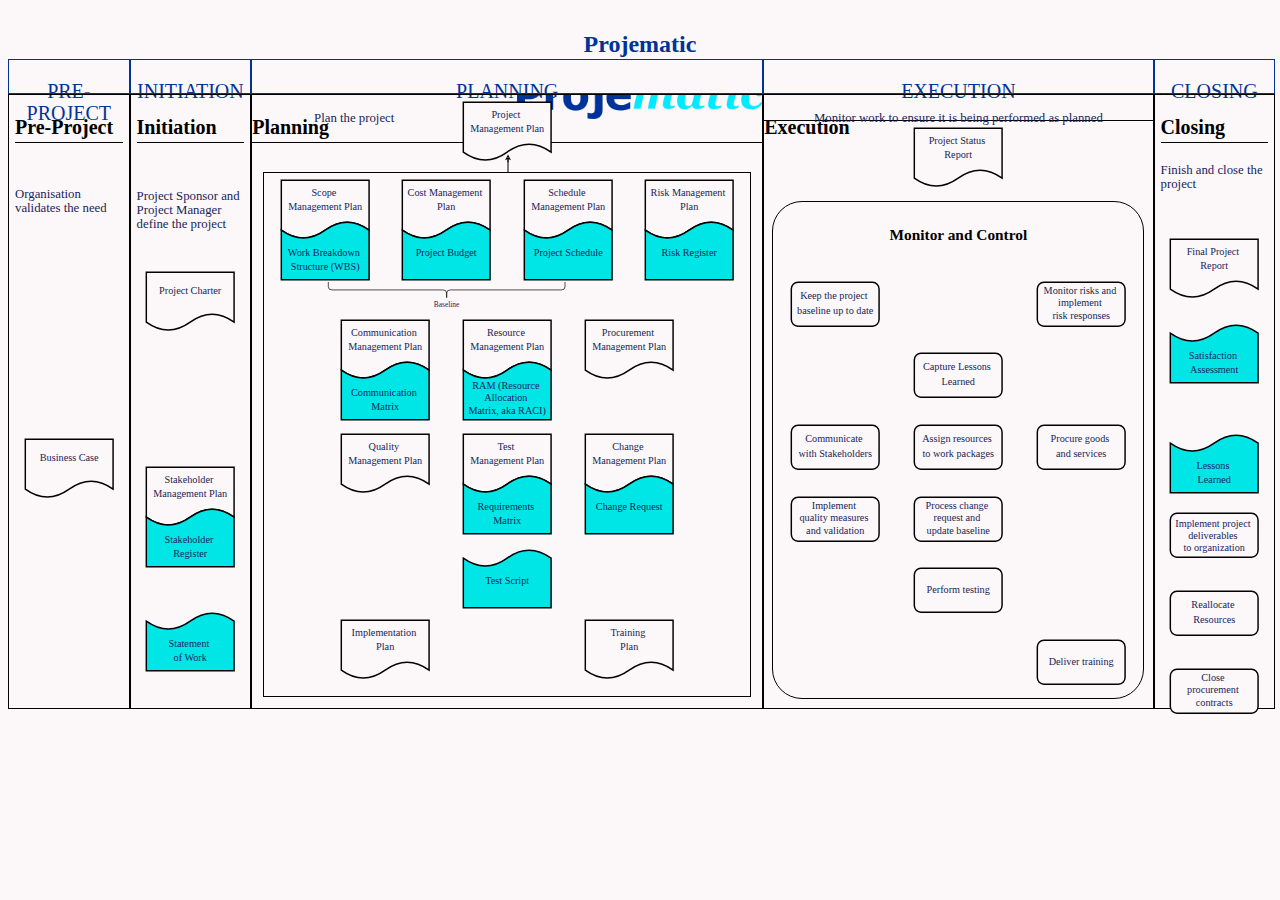
==== commit 2b6aec1a: "try bug fix" ====
--- a/flowchart.html
+++ b/flowchart.html
@@ -12,7 +12,7 @@
         <script src="./js/mobile.js" defer></script>
         
     </head>
-    <body onresize="handleResize()">
+    <body onresize="handleResize()" onload=setForScreenSize() >
         <header>
             <h1 class="screen-reader-text">Projematic</h1>
             <img src="./img/projematic-logo-wide.png" alt="projematic logo" name="projematic logo">
@@ -56,7 +56,7 @@
                             <tspan x="60" y="38">Management Plan</tspan>
                         </text>
                     </g>
-                    <g>
+                    <g id="stakeholder-register">
                         <path class="box tools-box" transform="rotate(-180,60.5,40.5) translate(0,-56)" d="M 1 1 L 121 1 L 121 69 Q 91 47.4 61 69 Q 31 90.6 1 69 L 1 13 Z" fill="#ffffff" stroke="#000000" stroke-width="2" stroke-miterlimit="10" pointer-events="all"/>
                         <text x="60" y="100" dominant-baseline="middle" text-anchor="middle" fill="#000000">Stakeholder
                             <tspan x="60" y="120"> Register</tspan>
@@ -272,9 +272,9 @@
                         </g>
                     </svg>
                     <svg class="activity-graphic" viewBox="0 0 140 80">
-                        <g>
-                            <rect class="box activityBox" width="120" height="60" rx="9" ry="9" fill="#fcf7f8" stroke="#000000" stroke-width="2" stroke-miterlimit="10"  pointer-events="all"/>
-                            <text x="60" y="20" dominant-baseline="middle" text-anchor="middle" fill="#000000">Communication
+                        <g id="communicate-with-stakeholders">
+                            <rect class="box activityBox" width="120" height="60" rx="9" ry="9" fill="#fcf7f8" stroke="#000000" stroke-width="2" stroke-miterlimit="10"  pointer-events="all"/>
+                            <text x="60" y="20" dominant-baseline="middle" text-anchor="middle" fill="#000000">Communicate
                                 <tspan x="60" y="40">with Stakeholders</tspan>
                             </text>
                         </g>
@@ -384,42 +384,32 @@
                 </svg>
             </section>
             </article>
+
             <div id="first-popup" class="popup popup-hidden">
                 <p>The purpose of the Stakeholder Management Plan is to indicate how to identify and rank stakeholders, to identify key stakeholders, and to understand stakeholder communication requirements. It is an input to the Communication Management Plan. <br> Related tool: Stakeholder Register</p>
                 
                 <a  href="Pricing_Page.html">Download Template</a>
                 <br>
                 <a  href="Pricing_Page.html">Knowledge Base Page</a>
-
-                 <br>
-
+                <br>
                 <button onclick="closeBox1()">Close</button>
+            </div>
 
              <div id="second-popup" class="popup popup-hidden">
                 <p>A tool to assess and classify stakeholders of the project. It also provides information used to plan how to engage the stakeholders. It is an input to the Communication Management Plan.
-Related management plan: Stakeholder Management Plan
-</p>
-                    
-                    <a  href="Pricing_Page.html">Download Template</a>
-                    <br>
-                    <a  href="Pricing_Page.html">Knowledge Base Page</a>
-    
-                     <br>
-    
+                    Related management plan: Stakeholder Management Plan
+                </p>                    
+                <a  href="Pricing_Page.html">Download Template</a>
+                <br>
+                <a  href="Pricing_Page.html">Knowledge Base Page</a>    
+                <br>    
                 <button onclick="closeBox2()">Close</button>
-                </div>
+            </div>
 
-                <div id="third-popup" class="popup popup-hidden">
-                    <p>A tool to assess and classify stakeholders of the project. It also provides information used to plan how to engage the stakeholders. It is an input to the Communication Management Plan.
-    Related management plan: Stakeholder Management Plan</p>
-    <button onclick="closeBox2()"><b>Close</b></button>  
-                </div>
-                <div id="third-popup" class="popup popup-hidden">
-                    <p>A Regularly review and update the ranking of stakeholders in the Stakeholder Register. Add additional stakeholders if any are discovered.
-                        Related templates: Stakeholder Register, Communication Matrix</p>
-        <button onclick="closeBox3()">Close</button>  
-                </div>
-                  
+            <div id="third-popup" class="popup popup-hidden">
+                <p>Regularly review and update the ranking of stakeholders in the Stakeholder Register. Add additional stakeholders if any are discovered.
+                    Related templates: Stakeholder Register, Communication Matrix</p>
+                <button onclick="closeBox3()">Close</button>  
             </div>
         </main>
         <footer>
--- a/css/main.css
+++ b/css/main.css
@@ -1,6 +1,5 @@
 @import "./meyer-reset.css";
 @import "./aria.css";
-@import "./dialog.css";
 
 
 /* General Setup */
@@ -10,17 +9,7 @@
     font-size: 20px;
     /* width: auto;  NOTE! cannot use width auto here, oterwise SVG rectangles do not work*/
     box-sizing: border-box;
-    margin-right: 0;
-    margin-left: 0;
     line-height: 22px;
-}
-
-
-header, h1, footer, main, h2, h3, p, ul, a, article, div, section, form {
-    font-family: "Tahoma";
-    /* width: auto;  NOTE! cannot use width auto here, oterwise SVG rectangles do not work */
-    margin-right: 0;
-    margin-left: 0;
 }
 
 body {
@@ -28,20 +17,33 @@
 }
 
 header {
-    text-align: center;    
-}
-
-/* !!! Need to check here - two blocks seem to target the same elements */
-.tab-div div {
+    height: 4vw;
+    text-align: center;
+    margin-top: 0.2vw;
+    padding-top: 0.4vw;
+    padding-bottom: 0.2vw;
+}
+
+header img {
+    max-width: 100%;
+    max-height: 100%
+}
+
+.tab-div {
+    display: grid;
+    grid-template-columns: 9.5vw 9.5vw 40vw 30.5vw 9.5vw;
+}
+
+.flowchart-tab {
+    height: 35px;
     font-size: 1.3vw;
-    height: 35px;
     line-height: 35px;
-}
-
-.flowchart-tab {
-    font-size: 20px;
     text-transform: uppercase;
     text-align: center;
+    border-style: solid;
+    border-width: 1px;
+    color: #003399;
+    background-color: #fcf7f8;
 }
 
 /* Graphics elements */
@@ -50,8 +52,6 @@
 
 svg {
     background-color: #fcf7f8;
-    /* used if need to visualise full extent of svg */
-     /* background-color: lightblue; */
 }
 
 svg path,
@@ -62,17 +62,22 @@
 }
 
 svg g {
-    transform: scale(1.0) translate(10px, 10px);
-    cursor: pointer;    
-}
-
+    transform: translate(10px, 10px);
+}
+
+/* Currently only targeting these boxes for popups, so show pointer only for these */
+/* Eventually all boxes will be targeted for this under svg g */
+#stakeholder-management-plan,
+#stakeholder-register,
+#project-status-report,
+#communicate-with-stakeholders {
+    cursor: pointer;
+}
 
 svg text,
 svg tspan {
     font-size: 14px;
     fill: #17255a;
-    /* used to test if targeting is good */
-    /* fill: magenta; */
 }
 
 /* For all boxes */
@@ -98,6 +103,7 @@
 /* For extra shapes */
 
 #arrow-graphic g {
+    /* This might appear to not do anything, but it does! */
     transform: translate(0,0);
 }
 
@@ -115,14 +121,11 @@
     padding: 4px;
 }
 
-h2 {
-    font-size: 20px;
-    text-transform: uppercase;
-    text-align: center;
-}
-
-/* !!! Not sure if there is an h3 - check */
+/* Note: h2 is only used for section screen reader text
+    so needs no styling */
+
 h3 {
+    font-size: 1.2vw;
     text-align: center;
 }
 
@@ -140,10 +143,11 @@
 
 article {
     display: grid;
+    grid-template-rows: 48vw;
+}
+
+.show-all {
     grid-template-columns: 9.5vw 9.5vw 40vw 30.5vw 9.5vw;
-    grid-template-rows: 48vw;
-    justify-items: space-around;
-    align-items: top;
 }
 
     /* Elements of the top-level grid (sections) */
@@ -273,7 +277,7 @@
                 grid-row: 2;
                 grid-column: 2 / span 4;
                 justify-self: stretch;
-                align-self: end;
+                align-self: center;
             }
 
             section:nth-child(3) > div:nth-child(5) > svg:nth-child(6) {
@@ -358,10 +362,7 @@
             border-color: black;
             border-width: 1px;
             border-radius: 30px;
-            margin-top: 2.128%;
-            margin-right: 2.128%;
-            margin-bottom: 2.128%;
-            margin-left: 2.128%;
+            margin: 2.128%;
             /* styling as container of next level grid */
             display: grid;
             grid-template-columns: repeat(3, calc( 100% / 3 ) );
@@ -450,7 +451,17 @@
 /* Because this application is principally targeted as a desktop product,
    strict "mobile first" approach was not taken here.
    However mobile support is included and set up in this section */
-@media screen and (max-width: 768px) {
+@media screen and (max-width: 780px) {
+
+    /* Increase header size (as vw) for small width screen */
+
+    header {
+        height: 8vw;
+        text-align: center;
+        margin-top: 0.4vw;
+        padding-top: 0.8vw;
+        padding-bottom: 0.4vw;
+    }
 
     /* Add styling for clickable boxes along top for mobile */
 
@@ -472,11 +483,24 @@
         border-width: 1px;
         border-top-style: solid;
         border-right-style: solid;
+        border-left-style: solid;
+        cursor: pointer;
+    }
+
+    .fc-tab-off {
         border-bottom-style: solid;
-        border-left-style: solid;
         background-color: #c0c6d0;
-        /* background-color: magenta; */
-        cursor: pointer;
+    }
+
+    .fc-tab-on {
+        border-bottom-style: none;
+        background-color: #fcf7f8;    
+    }
+
+    .fc-tab-on p {
+        border-top-style: solid;
+        border-top-width: 3px;
+        border-top-color: #00e6e6;   
     }
 
     .flowchart-tab p {
@@ -484,19 +508,15 @@
         margin-right: 0;
         padding-top: 7.5px;
         padding-right: 4px;
-        padding-bottom: 7.5px;
         padding-left: 4px;
         text-align: center;
-        font-size: 20px;
-        line-height: 20px;        
+        font-size: 2.6vw;
+        line-height: 2.6vw;        
         color: #003399;
-        /* color: magenta; */
-    }
-
-    #preproject-tab {
-        background-color: #fcf7f8;
-        border-bottom: none;
-    }
+    }
+
+    /* Increase graphic, text sizes and column length (as vw) for small
+       width screen as only showing one column */
 
     .plan-graphic,
     .pair-graphic,
@@ -505,49 +525,61 @@
         width: 19.8vw;
     }
 
-    article {
-        grid-template-rows: 118.5vw;
-    }
-    
-    .flowchart-section {
-        display: none;
-    }
-
-    #preproject-section {
-        display: grid;
-    }
-
     .flowchart-section p {
         font-size: 2.475vw;
         line-height: 2.723vw;
         padding-top: 0.495vw;
     }
 
-}
-
-
-/* Desktop */
-@media screen and (min-width: 768px) {
-
-    .tab-div {
+    h3 {
+        font-size: 2.97vw;
+        text-align: center;
+    }
+
+    article {
+        grid-template-rows: 118.5vw;
+    }
+
+    /* These are used with JavaScript to show column at correct width
+       and in correct place */
+
+    .show-preproject {
+        grid-template-columns: 23.5vw;
+        margin-left: 0;
+    }
+
+    .show-initiation {
+        grid-template-columns: 23.5vw;
+        margin-left: 17vw;
+    }
+
+    .show-planning {
+        grid-template-columns: 99vw;
+        margin-left: 0vw;
+     }
+
+    .show-execution {
+        grid-template-columns: 75.5vw;
+        margin-left: 22vw;
+    }
+
+    .show-closing {
+        grid-template-columns: 23.5vw;
+        margin-left: 74vw;
+    }
+
+    /* Using classes to show/hide sections does not work
+       here because section:nth-child(n),
+       used to set grid, beats class selector.
+
+    .hidden-section {
+        display: none;
+    }
+
+    .visible-section {
         display: grid;
-        grid-template-columns: 9.5vw 9.5vw 40vw 30.5vw 9.5vw;
-    }
-
-    .flowchart-section {
-        display: grid;
-    }
-
-    .flowchart-tab {
-        background-color: #fcf7f8;
-        border-bottom-style: solid;
-        color: #003399;
-        border: black;
-        border-width: 1px;
-        border-top-style: solid;
-        border-right-style: solid;
-        border-bottom-style: solid;
-        border-left-style: solid;        
-    }
-
-}+    }
+
+    */
+
+}
--- a/css/dialog.css
+++ b/css/dialog.css
@@ -10,8 +10,8 @@
     background-color:#c0c6d0;
     color:#17255A;
     border: solid;
-   font-size: small;
-   font-family: "Tahoma", "Georgia", "Arial";
+    font-size: small;
+    font-family: "Tahoma", "Georgia", "Arial";
 }
 
 a {
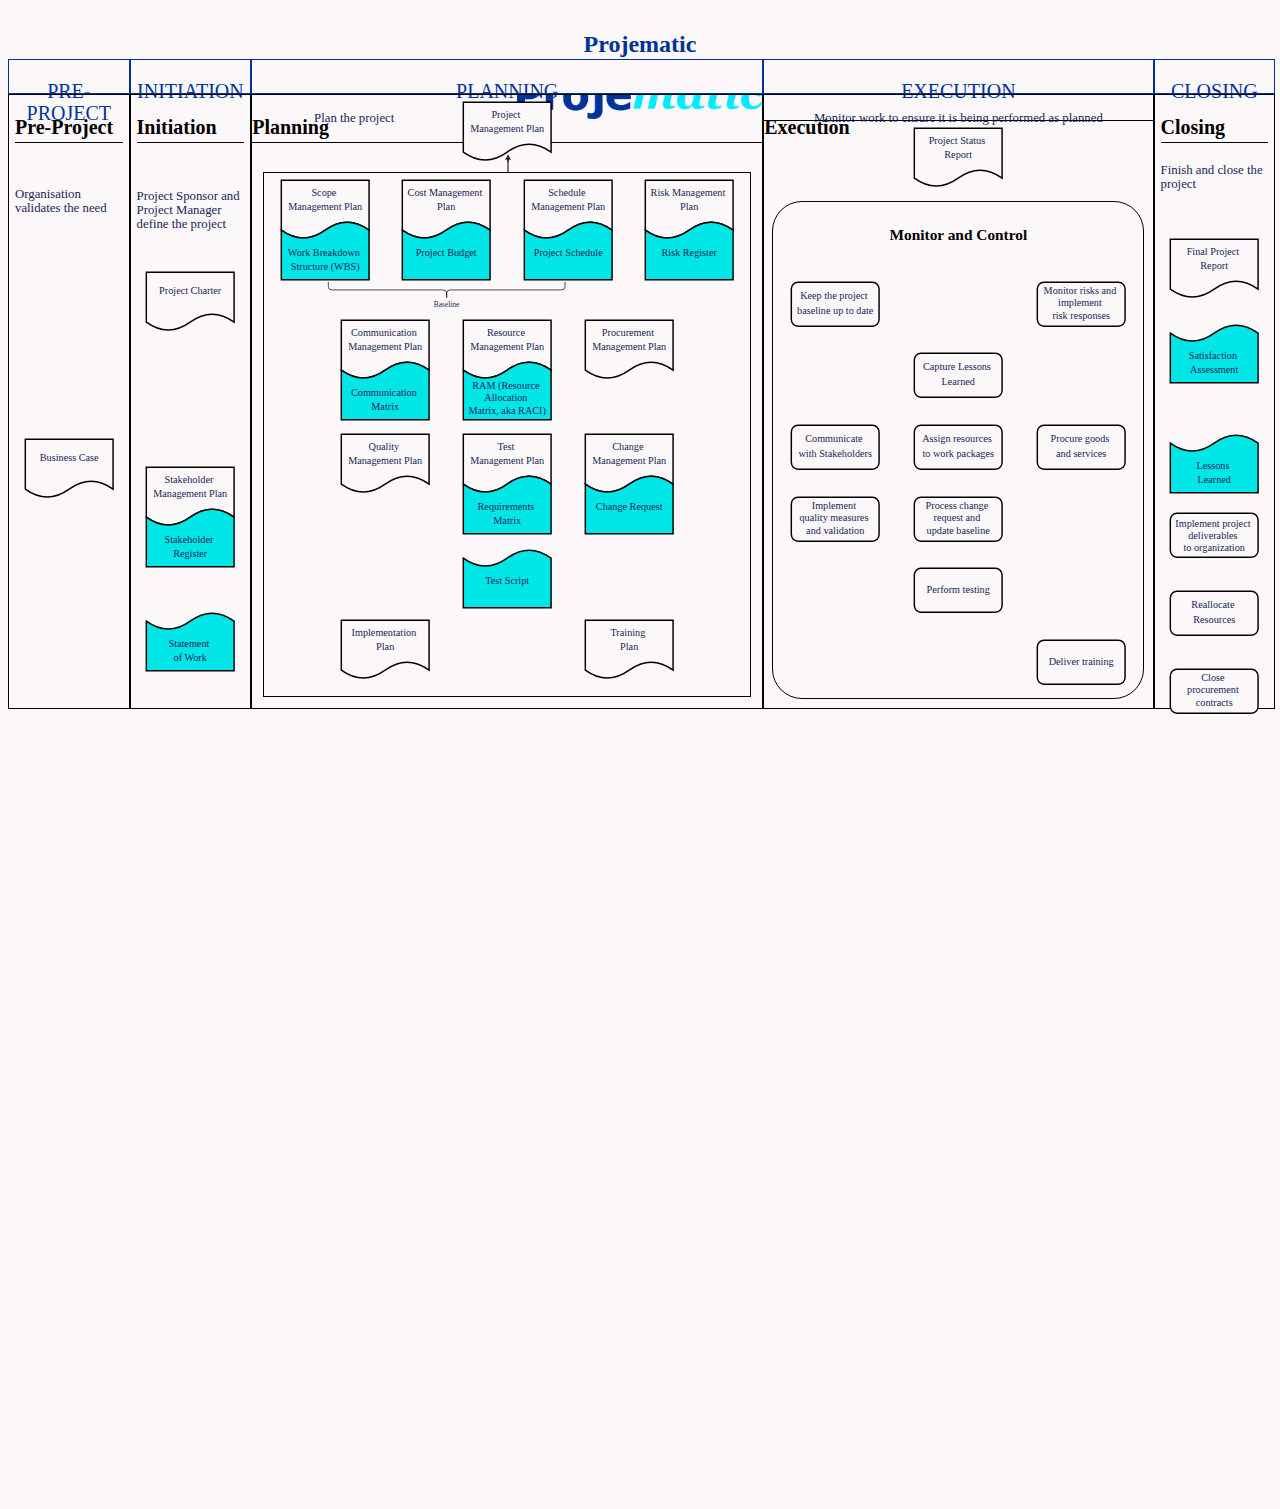
==== commit feeec8a3: "fixed major bugs" ====
--- a/flowchart.html
+++ b/flowchart.html
@@ -384,6 +384,44 @@
                 </svg>
             </section>
             </article>
+            <div>
+                <br>
+                <br>
+                <br>
+                <br>
+                <br>
+                <br>
+                <br>
+                <br>
+                <br>
+                <br>
+                <br>
+                <br>
+                <br>
+                <br>
+                <br>
+                <br>
+                <br>
+                <br>
+                <br>
+                <br>
+                <br>
+                <br>
+                <br>
+                <br>
+                <br>
+                <br>
+                <br>
+                <br>
+                <br>
+                <br>
+                <br>
+                <br>
+                <br>
+                <br>
+                <br>
+                <br>
+            </div>
 
             <div id="first-popup" class="popup popup-hidden">
                 <p>The purpose of the Stakeholder Management Plan is to indicate how to identify and rank stakeholders, to identify key stakeholders, and to understand stakeholder communication requirements. It is an input to the Communication Management Plan. <br> Related tool: Stakeholder Register</p>
